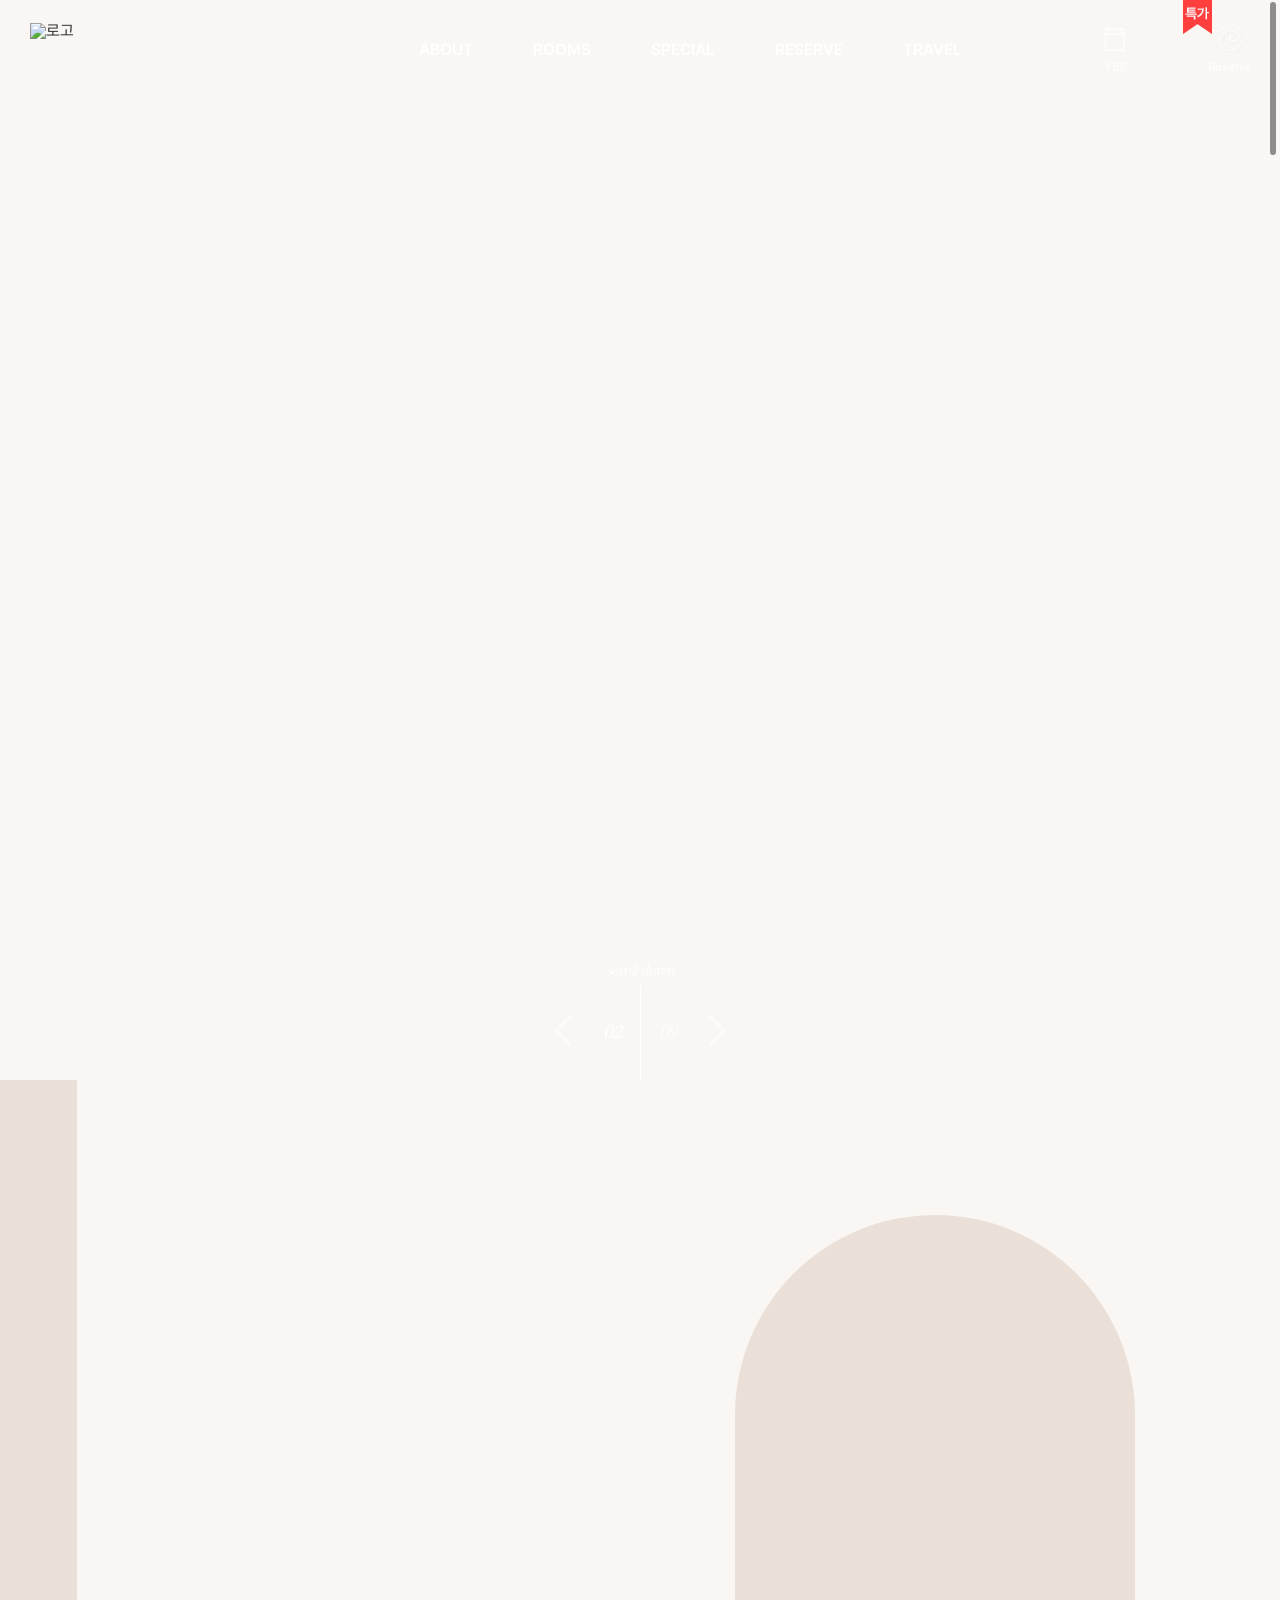
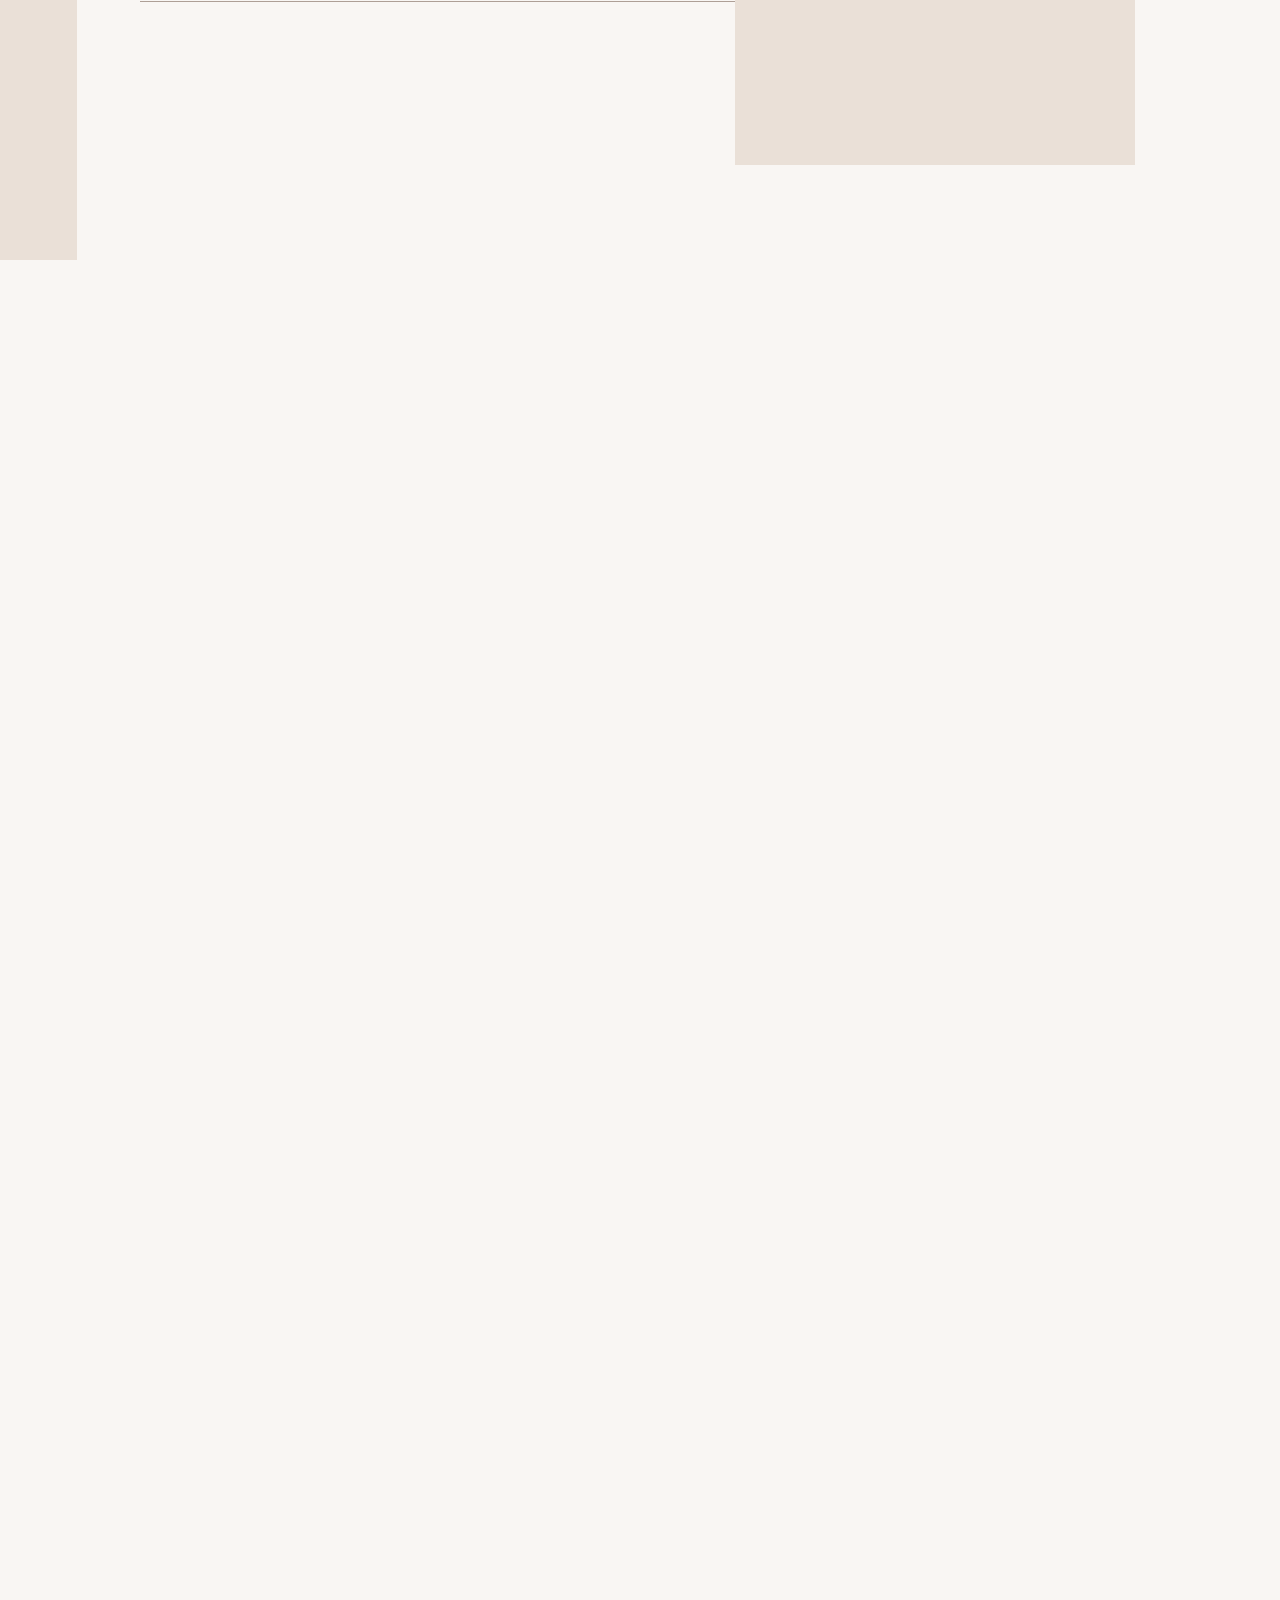
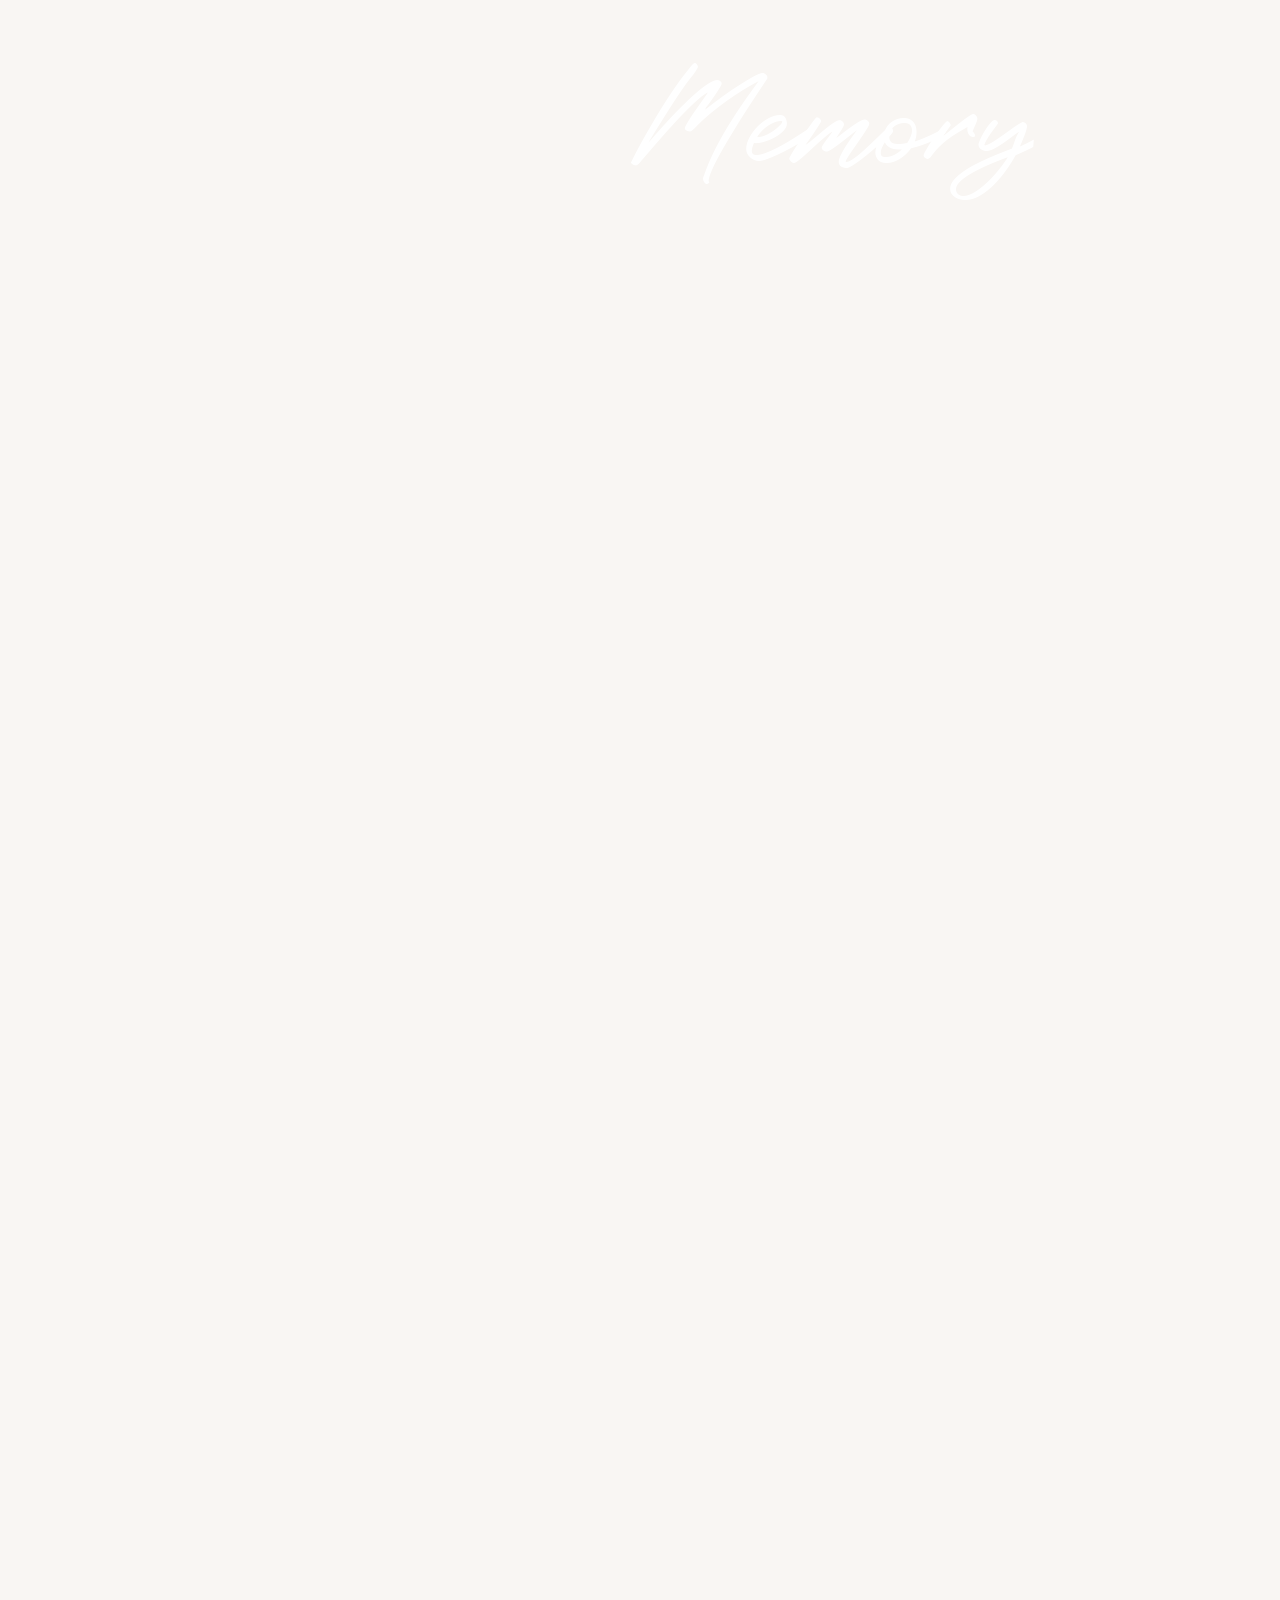
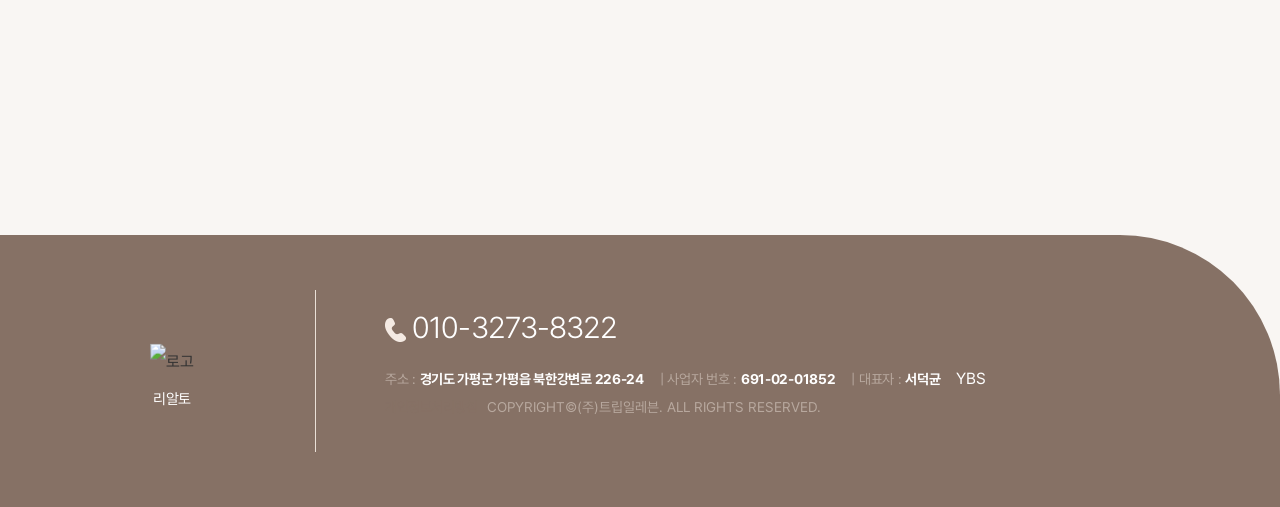
==== index.html @ e29330d3 "Deploy site files" ====
<!DOCTYPE html>
<html xmlns="http://www.w3.org/1999/xhtml" class="is-smooth-scroll-compatible is-loading">
<head>
    <!-- 렌더 게이트: 매핑 전 placeholder/fallback 깜빡임 방지 (매핑 완료 시 페이드인) -->
    <style>html.tpl-loading body{opacity:0}body{opacity:1;transition:opacity .3s ease}</style>
    <script>document.documentElement.classList.add('tpl-loading');window.__tplReveal=function(){document.documentElement.classList.remove('tpl-loading');};setTimeout(function(){window.__tplReveal&&window.__tplReveal();},3000);</script>
    <meta name="viewport" content="width=device-width, initial-scale=1.0">
    <meta http-equiv="Content-Type" content="text/html; charset=utf-8">
    <meta property="og:type" content="website">
    <title data-page-title>가평 남이섬 리알토 스파 펜션 - 홈</title>
    <link rel="icon" href="data:," />
    <link rel="stylesheet" type="text/css" href="styles/theme.css">
    <link rel="stylesheet" type="text/css" href="styles/reset.css">
    <link rel="stylesheet" type="text/css" href="styles/style.css">
    <link rel="stylesheet" type="text/css" href="styles/board_black.css">
    <link rel="stylesheet" type="text/css" href="styles/popup_black.css">
    <link rel="stylesheet" type="text/css" href="styles/swiper-bundle.min.css">
    <link rel="stylesheet" type="text/css" href="styles/popup.css">
    <script src="js/jquery.min.js"></script>
    <script src="js/jquery-ui.min.js"></script>
    <script type="text/javascript" src="js/swiper-bundle.min.js"></script>
    <script type="text/javascript" src="js/jquery.cookie.min.js"></script>
    <script type="text/javascript" src="js/ScrollTrigger.min.js"></script>
    <script type="text/javascript" src="js/gsap.min.js"></script>
    <script type="text/javascript" src="js/polyfill.min.js"></script>
    <script type="text/javascript" src="js/sly.js"></script>
    <script nomodule="" src="//polyfill.io/v3/polyfill.min.js?features=Object.assign%2CElement.prototype.append%2CNodeList.prototype.forEach%2CCustomEvent%2Csmoothscroll" crossorigin="anonymous"></script>
    <script type="text/javascript" src="js/locomotive-scroll.min.js"></script>
  <!-- Open Graph Meta Tags for Social Media -->
  <meta property="og:type" content="website" />
  <meta property="og:title" content="가평 남이섬 리알토 스파 펜션 - 홈" />
  <meta property="og:description" content="남이섬, 쁘띠프랑스 인근에 위치한 가평스파펜션 리알토입니다. 전객실 스파와 탁트인 리버뷰를 즐기며 사랑하는 사람들과 즐거운 추억 만들어가세요~" />
  <meta property="og:image" content="https://bookingplay-media.s3.amazonaws.com/item_images/2026/07/30/Scq1AijzmUpg.jpg" />
  <meta property="og:url" content="https://rialtops.co.kr" />

  <!-- Twitter Card Meta Tags -->
  <meta name="twitter:card" content="summary_large_image" />
  <meta name="twitter:title" content="가평 남이섬 리알토 스파 펜션 - 홈" />
  <meta name="twitter:description" content="남이섬, 쁘띠프랑스 인근에 위치한 가평스파펜션 리알토입니다. 전객실 스파와 탁트인 리버뷰를 즐기며 사랑하는 사람들과 즐거운 추억 만들어가세요~" />
  <meta name="twitter:image" content="https://bookingplay-media.s3.amazonaws.com/item_images/2026/07/30/Scq1AijzmUpg.jpg" />
  <meta name="naver-site-verification" content="72c190e7aea51878da9166373e88e40f009d7d64" />
  <meta name="google-site-verification" content="1sGJj1OYCgtGCyhEiURI9_snPRrZbBWyWyMY38LBjw4" />
</head>
<body>
    <div id="wrap">
        <div id="header-wrap"></div>
        <div class="scroll-wrap" id="doc" data-scroll-container="">
            <!-- s: container -->
            <div id="container">
                <!--// main_visual -->
                <div class="main_visual visual fadeDown" data-scroll="">
                    <div class="visual_box">
                        <div class="visual_control">
                            <div class="swiper-arw swiper-button-prev" style="background:url(images/visual_prev.png) no-repeat left center ;background-size:auto 100%;"></div>
                            <div class="paging swiper-pagination"></div>
                            <div class="swiper-arw swiper-button-next" style="background:url(images/visual_next.png) no-repeat right center ;background-size:auto 100%;"></div>
                        </div>
                        <div class="swiper-container">
                            <!-- data-* : data-index-hero-slides | customFields.pages.index.sections[0].hero.images[isSelected] (배경 슬라이드 동적 생성) -->
                            <div class="swiper-wrapper" data-index-hero-slides></div>
                        </div>
                    </div>
                    <a href="#content" class="scroll_down">scroll down</a>
                </div>
                <!--// main_visual -->
                <!-- s: content -->
                <section id="content" class="main">
                    <!-- s: main_about -->
                    <div class="main_about" data-scroll="">
                        <div class="cont">
                            <div class="fr">
                                <div class="img">
                                    <!-- data-* : data-index-about-image | essence.images[isSelected][0].url (background) -->
                                    <div class="vimg"><p class="about-img01" style="background-repeat:no-repeat;background-position:53% 50%;" data-index-about-image></p></div>
                                    <p class="rtxt fadeUp" data-scroll="">오직당신만을위한</p>
                                    <div class="bg"><p class="about-img02"></p></div>
                                </div>
                            </div>
                            <div class="fl">
                                <div class="vc">
                                    <p class="rtxt" data-scroll=""><span class="fadeUp" data-scroll="">오직당신만을위한</span></p>
                                    <!-- data-* : data-index-about-eyebrow | hero.title / data-index-about-title | essence.title -->
                                    <h3><span class="fadeUp" data-scroll="" data-index-about-eyebrow></span><i class="fadeUp" data-scroll="" data-index-about-title></i></h3>
                                    <div class="stxt" data-scroll="">
                                        <span>Greeting</span>
                                        <!-- data-* : data-index-about-description | essence.description (\n→<br>) -->
                                        <p data-index-about-description></p>
                                    </div>
                                </div>
                            </div>
                        </div>
                    </div>
                    <!-- e: main_about -->
                    <!-- s: main_room -->
                    <div class="main_room">
                        <div class="tits">
                            <h3 class="fadeUp" data-scroll="">Room</h3>
                            <p class="fadeUp" data-scroll="">Preview</p>
                        </div>
                        <div class="cont fadeUp" data-scroll="">
                            <div class="room">
                                <div class="swiper-container room-slide">
                                    <!-- data-* : data-index-room-slides | customFields.roomtypes[] (+ rooms[] id매칭). 동적 생성, 링크 room.html?room_id={id} -->
                                    <div class="swiper-wrapper item" data-index-room-slides></div>
                                </div>
                            </div>
                            <div class="room-ctrl">
                                <a href="#n" class="room-prev" style="background:url(images/room_prev.png) no-repeat left center"><span>이전</span></a>
                                <div class="room-paging"></div>
                                <a href="#n" class="room-next" style="background:url(images/room_next.png) no-repeat right center"><span>다음</span></a>
                            </div>
                        </div>
                    </div>
                    <!-- e: main_room -->
                    <!-- s: main_memory -->
                    <div class="main_memory">
                        <div class="cont">
                            <!-- data-* : data-index-memory-image | closing.images[isSelected][0].url (background) -->
                            <div class="img" data-scroll="" style="background-repeat:no-repeat;background-position:50% 50%;" data-index-memory-image>
                                <p class="memory-txt">Memory</p>
                            </div>
                            <div class="txt fadeUp" data-scroll="">
                                <!-- data-* : data-index-memory-description | closing.description (\n→<br>) -->
                                <p data-index-memory-description></p>
                            </div>
                            <p class="rtxt fadeUp" data-scroll="">소중한추억</p>
                        </div>
                    </div>
                    <!-- e: main_memory -->
                    <!-- s: main_stay -->
                    <div class="main_stay">
                        <div class="tits">
                            <!-- data-* : data-index-stay-name-en | property.nameEn (숙소 영문명) -->
                            <h3 class="fadeUp" data-scroll="" data-index-stay-name-en></h3>
                            <!-- data-* : data-index-stay-tagline | gallery.title -->
                            <p class="fadeUp" data-scroll="" data-index-stay-tagline></p>
                        </div>
                        <div class="cont">
                            <div class="fr">
                                <!-- data-* : data-index-stay-images | gallery.images[isSelected] (li 3칸, p background) -->
                                <ul data-index-stay-images>
                                    <li class="fadeUp" data-scroll="">
                                        <div class="img stay-img01"><p style="background-repeat:no-repeat;background-position:50% 50%;"></p></div>
                                    </li>
                                    <li class="fadeUp" data-scroll="">
                                        <div class="img stay-img02"><p style="background-repeat:no-repeat;background-position:50% 50%;"></p></div>
                                    </li>
                                    <li class="fadeUp" data-scroll="">
                                        <div class="img stay-img03"><p style="background-repeat:no-repeat;background-position:50% 50%;"></p></div>
                                    </li>
                                </ul>
                            </div>
                            <div class="fl">
                                <!-- data-* : data-index-stay-name | property.name -->
                                <h4 class="fadeUp" data-scroll="" data-index-stay-name></h4>
                                <!-- data-* : data-index-stay-description | gallery.description (\n→<br>) -->
                                <p class="fadeUp" data-scroll="" data-index-stay-description></p>
                                <div class="btns fadeUp" data-scroll="">
                                    <!-- data-* : data-booking-link | property.realtimeBookingId -->
                                    <a href="#!" target="_blank" class="btn_reserve" data-booking-link>예약하기</a>
                                </div>
                            </div>
                        </div>
                    </div>
                    <!-- e: main_stay -->
                </section>
                <!-- e: content -->
            </div>
            <!-- e: container -->
            <div id="footer-wrap"></div>
        </div><!-- e: scroll-wrap -->
    </div><!-- e: wrap -->
    <!-- 팝업 (homepage.customFields.popup.popups / enabled·기간 따라 노출, 미리보기 POPUP_UPDATE 연동) -->
    <div id="popup-container"></div>
<!-- infra: SEO/헤더·푸터 동적 + 데이터 매핑 -->
<script src="js/image-helpers.js"></script>
<script src="js/preview-handler.js"></script>
<script src="js/data-mapper/core/base-mapper.js"></script>
<script src="js/data-mapper/pages/header-footer-mapper.js"></script>
<script src="js/data-mapper/pages/index-mapper.js"></script>
<script src="js/header-footer-loader.js"></script>
<script src="js/custom.js"></script>
<!-- 팝업 매니저 -->
<script src="js/popup.js"></script>
</body>
</html>
---- styles/theme.css ----
/* ============================================================
   Theme CSS - 색상 및 폰트 정의 (이 파일만 교체하면 테마 변경)
   - 백오피스 theme(color.primary/secondary, font.koMain/koSub/enMain)와 매핑
   ============================================================ */

/* ===== Fonts ===== */
/* Noto Serif KR(ko-main): 웹폰트 / Pretendard(ko-sub)·Roustel(en-main): reset.css @font-face(로컬) */
@import url('https://fonts.googleapis.com/css2?family=Noto+Serif+KR:wght@200;300;400;500;600;700;900&display=swap');

:root {
  /* ===== Colors (백오피스에서 변경 가능) ===== */
  --color-primary: #eae0d7;    /* 라이트 배경/베이지 톤 */
  --color-secondary: #867165;  /* 메인 브라운(브랜드) */
  /* 투명도 파생은 CSS 상대색으로: rgb(from var(--color-primary) r g b / 0.5) */

  /* ===== Fonts ===== */
  --font-ko-main: 'Noto Serif KR', serif;   /* 한글 메인(명조 제목/본문) */
  --font-ko-sub: 'Pretendard', sans-serif;  /* 한글 서브(본문 기본) */
  --font-en-main: 'Roustel', serif;         /* 영문 메인(장식 스크립트) */
}
---- styles/style.css ----
/*** 공통 ***/
.clear:after {content:'';display:block;clear:both;}
.dn {display:none;}
.for_pc {display:inline-block;}
.for_m {display:none;}
.ff_notokr {font-family:var(--font-ko-sub) !important;}
.mo {display:none;}
@media screen and (max-width:640px){
    .for_pc {display:none;}
    .for_m {display:block;}
}
@media screen and (max-width:480px){
    .mo {display:block;}
}


/*** 레이아웃 ***/
html{overflow:hidden}
#wrap {min-width:360px;margin:0 auto;overflow:hidden;letter-spacing:-.5px;position:relative;background-color:rgb(from var(--color-primary) r g b / 0.3);}
.inner {max-width:1250px;margin:0 auto;box-sizing:border-box;position:relative;z-index:6;font-size:0; padding:0 20px;}
@media only screen and (max-width:1480px) {

}
@media only screen and (max-width:1280px) {

}
@media only screen and (max-width:1100px) {

}
@media only screen and (max-width:999px) {
    html.has-scroll-smooth{backface-visibility: hidden; /* transform: translateZ(0); */}
}
@media only screen and (max-width:680px){
    html.has-scroll-smooth{position: fixed;top: 0;bottom: 0;left: 0;right: 0;}
}
@media only screen and (max-width:480px){

}	

/*ybs*/
.header .btn_ybs {position:absolute;right:5%; top:0; width:100px;height:100px;text-align:center;display:flex;align-items: center; justify-content: center;border-left:1px solid rgba(255,255,255,0.2);font-size:12px;line-height:1;padding:0 0 0 0;color:#fff;letter-spacing:0;z-index:999;}
.header .btn_ybs span{display:block;padding-top:34px;color:#fff; font-size:12px;}
.header .btn_ybs span.over{color:#353535}
.header .btn_ybs .under{display:block;}
.header .btn_ybs .over{display:none;}
.header .btn_reserve .reser_price {position:absolute;left:0;top:0}

@media only screen and (max-width:999px) {  
    .header .btn_ybs{border-left:none; height:34px; display:none; width:34px; right:60px; top:50%;margin-top:-17px;}
    .header .btn_ybs span{width:34px;height:34px; background-size:22px auto !important; padding-top:0 !important; line-height:0;text-indent:-9999em;background-position:center center !important;}
}


/* ======================================================
header
=========================================================*/
.header {position:fixed;left:0;top:0;right:0;z-index:99; min-width:360px;border-bottom:1px solid rgba(255,255,255,0.2); -webkit-transition: all 0.3s ease-in-out;-moz-transition: all 0.3s ease-in-out;-o-transition: all 0.3s ease-in-out;transition: all 0.3s ease-in-out;}
.header.on{border-bottom:1px solid rgba(255,255,255,0.2);background:rgb(from var(--color-secondary) r g b / 0.35);}
.header .hd_inner {padding:0 0;width:calc(100% - 200px);margin:0 auto;box-sizing:border-box; height:100px;}
.header .hd_inner:after {content:'';display:block;clear:both;}
/* 로고 폭: 기본 140px, 모바일(≤680px) 100px — mapLogo가 인라인 width:var(--logo-w)로 참조 */
:root{ --logo-w:140px; }
@media only screen and (max-width:680px){ :root{ --logo-w:100px; } }
.header .logo {color:#fff;text-align:center;z-index:999; position:absolute; left:40px; top:20px;}
.header .logo a{display:block;height:70px;}
.header .logo img {height:60px;}
.header .logo,

.header .hd_lnb ul,
.header .hd_lnb ul .depth1,
.header .btn_menu,
.header .btn_hd_res {display:inline-block;vertical-align:middle;font-size:0;}
.header .hd_lnb {position:relative;z-index:90; text-align:center; font-size:0; display:block;padding-left:100px}
.header .hd_lnb:after {content:'';display:block;clear:both;}
.header .hd_lnb ul{}
.header .hd_lnb ul,
.header .hd_lnb ul .depth1 {display:inline-block;vertical-align:middle;}
.header .hd_lnb ul .depth1 {font-size:18px;position:relative;}
.header .hd_lnb ul .depth1 .depth1_a {line-height:6.25;display:block;padding:0 40px;transition:none;letter-spacing:0; text-transform:uppercase;}
.header .hd_lnb ul .depth1 .depth1_a span{font-weight:600; color:#fff;letter-spacing:0}
.header .hd_lnb ul .depth1 .depth_box {position:absolute;left:50%;top:calc(100% + 30px);width:100%;transform:translateX(-50%);z-index:91;text-align:center;max-height:0;overflow:hidden;opacity:0;transition:all .4s;}
.header .hd_lnb ul .depth1 .depth_box.on {max-height:1000px;opacity:1;}
.header .hd_lnb ul .depth1 .depth_box li {font-size:14px;line-height:1;padding:7px 0;color:#333;}
.header .hd_lnb ul .depth1 .depth_box li + li {margin-top:5px;}
.header .hd_lnb ul .depth1 .depth_box li a {display:inline-block;font-size:inherit;color:inherit; line-height:1.5em; position:relative;font-size:16px;font-weight:300; color:#fff;letter-spacing:0}

.header .hd_lnb ul .depth1 .depth_box li a:after{width:0;left:50%; bottom:-1px; border-bottom:1px solid #fff; display:block; content:""; position:absolute;-webkit-transition:  width 0.4s ease-in-out;-moz-transition:  width 0.4s ease-in-out;-o-transition:  width 0.4s ease-in-out;transition: width 0.4s ease-in-out;-webkit-transform: translateX(-50%); -moz-transform: translateX(-50%);-ms-transform: translateX(-50%); -o-transform:  translateX(-50%);transform: translateX(-50%);}
.header .hd_lnb ul .depth1 .depth_box li a:hover:after, .header .hd_lnb ul .depth1 .depth_box li.active a:after{width:100%;}


.header .hd_lnb .hd_lnb01 {float:left;}
.header .hd_lnb .hd_lnb02 {float:right;}
.header .hd_lnb_bg{position:absolute;left:0;top:100%;right:0;background:rgb(from var(--color-secondary) r g b / 0.35);z-index:50;overflow:hidden;height: 0;box-sizing: border-box;height:0;transition:all .5s;}
.header .hd_lnb_bg.on {height:500px;}


/* .header.on{background:#fff;border-bottom-color:#efefef;}
.header.on .logo a{background:url(../common/images/logo_over.png) no-repeat ;background-size:auto 100% }
.header.on .logo img{visibility:hidden;}
.header.on .hd_lnb ul .depth1 .depth1_a span{color:#353535}
.header.on .hd_lnb ul .depth1 .depth1_a:hover {text-decoration:underline;} */


.header .btn_menu {display:none;width:36px;height:36px;position:absolute;right:20px;top:50%;transform:translateY(-50%);cursor:pointer;}
/*reserve*/
.header .btn_reserve {position:absolute;right:0%; top:0; width:100px;height:100px;text-align:center;display:flex;align-items: center; justify-content: center;border-left:1px solid rgba(255,255,255,0.2);font-size:12px;line-height:1;padding:0 0 0 0;color:#fff;letter-spacing:0;}
.header .btn_reserve span{display:block;padding-top:34px;color:#fff; font-size:12px;}
.header .btn_reserve span.over{color:#353535}

.header .btn_menu .under{display:block; height:36px}
.header .btn_menu .over{display:none;}
/* .header.on .btn_menu .under{display:none}
.header.on .btn_menu .over{display:block; height:36px;} */

/*reserve*/
.header .btn_reserve .under{display:block;}
.header .btn_reserve .over{display:none;}

/* .header.on .btn_reserve{border-left-color:#ededed;}
.header.on .btn_reserve .under{display:none}
.header.on .btn_reserve .over{display:block;} */
@media only screen and (max-width:1480px) {
    .header .btn_ybs {right:6%;}

}
@media only screen and (max-width:1280px) {
    .header .btn_reserve {right:0%;}
    .header .btn_ybs {right: 9%;}
    .header .logo{top:22px; left:30px}
    .header .logo a{display:block;height:50px;}
    .header .logo img {height:50px;}
    .header .hd_lnb ul .depth1 .depth1_a{padding:0 30px;}
}
@media only screen and (max-width:1100px) {
    .header .btn_ybs {right:9%;}

}
@media only screen and (min-width:999px) {

    .header .btn_menu, .aside, .aside_bg{display:none !important;}
}
@media only screen and (max-width:999px) {
    .header{border-bottom:1px solid rgba(255,255,255,0.2);}
    .header.on{background:rgb(from var(--color-secondary) r g b / 0.65) !important ;border-bottom:1px solid rgba(255,255,255,0.2);}
    .header .hd_inner, .header.on .hd_inner {width:auto; height:70px; padding-right:0;}
    .hd_lnb{display:none !important;}
    .header .btn_menu{display:block;}
    .header .btn_reserve{display:none !important}

    .header .logo {position:Absolute; left:20px; top:14px; display:block;}
    .header .logo a{display:block;height:45px;}
    .header .logo img {height:45px;}

    .header .btn_reserve{border-left:none; height:34px; display:block; width:34px; right:60px; top:50%;margin-top:-17px;}
    .header .btn_reserve span{width:34px;height:34px; background-size:22px auto !important; padding-top:0 !important; line-height:0;text-indent:-9999em;background-position:center center !important;}
}
@media only screen and (max-width:680px) {
    .header .logo{top:15px;}
    .header .logo a{height:36px;}
    .header .logo img {height:45px;}
}
@media only screen and (max-width:480px) {

}



.aside {position:relative; z-index:1112;position:fixed;right:-480px;top:0;height:100%; max-height:100%; min-width:320px;width:86%; max-width:480px;overflow-y:auto;background:var(--color-primary);transition-timing-function:ease-in-out;display:flex;align-items: center; justify-content: center;-webkit-transition:right .6s cubic-bezier(.77,0,.175,1);-moz-transition:right .6s cubic-bezier(.77,0,.175,1);transition:right .6s cubic-bezier(.77,0,.175,1)}
.aside .aisde_inner {width:100% ;text-align:center;}
.aside.on{right:0;}
.aside .aside_box { }
.aside .btn_close {position:absolute;right:30px;top:30px;width:30px;height:30px;background-size:25px !important;z-index:9910;}
.aside.on .btn_close {display:block;}
.aside .depth1 {font-family: 'Montserrat'; font-size:32px;letter-spacing:0;line-height:1.4em;color:var(--color-secondary);display:block; font-weight:600;}
.aside .depth1:nth-child(n+2){margin-top:30px;}
.aside .depth_list {display:none;transition:none;padding:15px 0}
.aside .depth_list li {}
.aside .depth_list li:nth-child(n+2){margin-top:15px}
.aside .depth_list li a {font-family: var(--font-ko-main);font-size:20px;line-height:1.4em;display:block;color:#797979; font-weight:300;}
.aside .depth_list li a:hover{color:#353535}

.aside_bg {position:fixed;left:0;top:0;bottom:0;right:0;z-index:900;background:rgba(0,0,0,0.7);display:none;cursor:pointer;}

@media only screen and (max-width:1480px) {

}
@media only screen and (max-width:1280px) {

}
@media only screen and (max-width:1100px) {

}
@media only screen and (max-width:999px) {

}
@media only screen and (max-width:680px) {	
    .aside .depth1:nth-child(n+2){margin-top:25px;}
    .aside .btn_close {background-size:22px auto !important; right:25px; top:25px;}
    .aside .depth1 {font-size:28px;}
    .aside .depth_list li:nth-child(n+2){margin-top:12px}
    .aside .depth_list li a {font-size:18px;}
}
@media only screen and (max-width:480px) {
    .aside .depth1:nth-child(n+2){margin-top:20px;}
    .aside .btn_close {background-size:19px auto !important;right:20px; top:20px;}
    .aside .depth1 {font-size:24px;}
    .aside .depth_list li:nth-child(n+2){margin-top:10px}
    .aside .depth_list li a {font-size:16px;}
}
@media only screen and (max-width:400px) {
    .aside .depth1 {font-size:21px;}
    .aside .depth_list li a {font-size:15px; font-weight:500;}
}

/*** 공통 ***/
.swiper-container {overflow:hidden;}
.swiper-pagination.paging {position:static;transform:none;width:auto;}
.swiper-arw.swiper-button-next,
.swiper-arw.swiper-button-prev {cursor:pointer;width:auto;height:auto;margin:0;display:inline-block;position:static;font-size:0;}
.swiper-arw.swiper-button-next:after,
.swiper-arw.swiper-button-prev:after {display:none;}
.swiper-horizontal .swiper-pagination.swiper-paging {bottom:104px;text-align:center;z-index:5;}
.swiper-horizontal .swiper-pagination.swiper-paging .swiper-pagination-bullet {width:10px;height:10px;border-radius:10px;opacity:1;background:#fff;transition:all .4s;}
.swiper-horizontal .swiper-pagination.swiper-paging .swiper-pagination-bullet-active {width:50px;background:var(--color-secondary);}

.link {position:absolute;left:0;top:0;width:100%;height:100%;z-index:1;}





/* ======================================================
visual
=========================================================*/
.visual {height:100vh;z-index:0;position:relative;}
.visual .ico {position:absolute;left:35px;bottom:-135px;width:362px;height:269px;z-index:2;animation:move1 2.5s ease-in-out infinite;-webkit-animation:move1 2.5s ease-in-out infinite;}
.visual .visual_box {overflow:hidden;}
.visual .visual_box,
.visual .visual_box .swiper-container,
.visual .visual_box .swiper-slide {height:100%;}
.visual .visual_txt {position:absolute;left:50%;top:50%;z-index:2;transform:translate(-50%,-50%);text-align:center;width:100%;padding: 0 40px;box-sizing:border-box;word-break:keep-all;}
.visual .visual_txt strong,
.visual .visual_txt p {color:#fff;}
.visual .visual_txt strong {font-size:50px;line-height:.8;font-weight:600;font-family:var(--font-ko-sub);}
.visual .visual_txt p {font-size:20px;line-height:1;margin-top:1.5em;}
.visual .arw {position:absolute;top:50%;left:50%;transform:translate(-50%, -50%);width:calc(100% - 200px);height:1px;z-index:2;}
.visual .arw:after {content:"";display:block;clear:both;}
.visual .arw .swiper-arw {width:80px;height:80px;}
.visual .arw .swiper-button-prev {float:left; margin-right:16px}
.visual .arw .swiper-button-next {float:right; margin-left:16px}
.visual .visual_control {width:190px;font-size:0;text-align:center;position:absolute;bottom:45px;left:50%;z-index:2;transform:translate(-50%,0);}
.visual .visual_control > * {display:inline-block;vertical-align:middle;}
.visual .visual_control .swiper-arw {width:18px;height:30px;}

.visual .visual_control .swiper-pause {width:10px;height:10px;margin-left:22px;cursor:pointer;border: 3px solid #fff;border-width: 0 3px 0 3px;box-sizing: border-box;}
.visual .visual_control .swiper-start {display:none;margin-left: 21px;cursor:pointer;border-left: 5px solid transparent;border-right: 6px solid transparent;border-bottom: 9.45px solid #fff;transform: rotate(92deg);}

.visual .paging,
.visual .paging span {font-size:0;}
.visual .paging {margin:0px 24px;}
.visual .paging span {font-size:20px;color:#fff;position:relative;font-family: var(--font-ko-main);font-style:italic; line-height:30px;display:inline-block;vertical-align:top; width:26px;}
.visual .paging span + span {padding-left:30px;font-weight:100;}
.visual .paging .swiper-pagination-current {font-weight:600;}

.visual .scroll_down{position:absolute; left:50%; width:160px; margin-left:-80px;line-height:30px; bottom:95px;font-style:italic;  text-align:Center;font-family: var(--font-ko-main); font-size:13px; color:#fff; font-weight:500; z-index:912;}
.visual .scroll_down:after{border-left:1px solid #fff; height:95px; position:Absolute; left:50%; bottom:-95px; display:block; content:""}

.visual.travel{height:500px;}
@media only screen and (max-width:1480px) {
    .visual {height:1080px;}
    .visual .visual_box .swiper-slide .img{height:1080px;}

    .visual.travel{height:450px;}
    .visual.travel .visual_box .swiper-slide .img{height:900px;}

    .visual .visual_control { bottom:35px}
    .visual .visual_control .swiper-arw {width:22px;background-size:20px auto !Important;}

    .visual .paging {margin:0px 24px;}
    .visual .paging span{font-size:18px;}
}
@media only screen and (max-width:1250px) {
    .visual {height:900px;}
    .visual .visual_box .swiper-slide .img{height:900px;}

    .visual.travel{height:400px;}
    .visual.travel .visual_box .swiper-slide .img{height:800px;}

    .visual .scroll_down{font-size:12px; bottom:70px; }
    .visual .scroll_down:after{height:70px;bottom:-70px; }
}
@media only screen and (max-width:1100px) {
    .visual {height:800px;}
    .visual .visual_box .swiper-slide .img{height:800px;}

    .visual.travel{height:400px;}
    .visual.travel .visual_box .swiper-slide .img{height:600px;}
}
@media only screen and (max-width:999px) {
    .visual {height:700px;}
    .visual .visual_box .swiper-slide .img{height:700px;}

    .visual.travel{height:350px;}
    .visual.travel .visual_box .swiper-slide .img{height:500px;}

    .visual .visual_control { bottom:25px}
    .visual .visual_control .swiper-arw {width:20px;background-size:18px auto !Important; height:20px;}

    .visual .paging {margin:0px 16px;}
    .visual .paging span{font-size:16px; line-height:20px;}

    .visual .scroll_down{font-size:11px; bottom:50px; }
    .visual .scroll_down:after{height:50px;bottom:-50px; }
}
@media only screen and (max-width:680px) {
    .visual {height:600px;}
    .visual .visual_box .swiper-slide .img{height:600px;}

    .visual.travel{height:230px;}
    .visual.travel .visual_box .swiper-slide .img{height:300px;}

    .visual .visual_control .swiper-arw {width:18px;background-size:14px auto !Important;}
    .visual .paging span{font-size:14px;}

    .visual .scroll_down{font-size:10px; bottom:40px; }
    .visual .scroll_down:after{height:40px;bottom:-40px; }
}
@media only screen and (max-width:480px) {
    .visual {height:500px;}
    .visual .visual_box .swiper-slide .img{height:500px;}


    .visual .visual_control { bottom:15px}
    .visual .visual_control .swiper-arw{width:16px;background-size:10px auto !Important;}

    .visual .paging {margin:0px 12px;}
    .visual .paging span{font-size:12px;}
}
@media only screen and (max-width:400px) {
    .visual {height:400px;}
    .visual .visual_box .swiper-slide .img{height:400px;}

    .visual .visual_control .swiper-arw{background-size:8px auto !Important;}
}


/* ======================================================
.main_about
=========================================================*/
.main_about{padding:110px 0 120px 0;position:relative;}
.main_about:before{width:15%; max-width:335px;height:100%; position:Absolute; left:-9%; top:0; background:var(--color-primary); display:block ;content:"";-webkit-transition: all 1.5s ease-in-out;-moz-transition: all 1.5s ease-in-out;-o-transition: all 1.5s ease-in-out;transition: all 1.5s ease-in-out;}
.main_about.is-inview:before{left:0;}
.main_about .cont{ position:relative ;z-index:23;}
.main_about .cont:after{display:block; content:"";clear:both}
.main_about .cont .fl{float:left; width:50%; box-sizing:border-box; position:relative ;z-index:2; display:flex;align-items: center; justify-content: right; }
.main_about .cont .fr{float:right;width:50%; box-sizing:border-box; position:relative ;z-index:232; padding-left:70px;}

.main_about .cont .fl .vc{display:inline-block;vertical-align:top; position:relative;width:625px; text-align:center; padding-top:300px; box-sizing:border-box;min-height:550px;}
.main_about .cont .fl .rtxt{position:absolute;left:50%; top:0; color:rgb(from var(--color-secondary) r g b / 0.65); font-size:15px; line-height:1.5em; width:16px; padding-top:90px; margin-left:-8px;}
.main_about .cont .fl .rtxt span{ animation-delay:0.2s; display:block;color:rgb(from var(--color-secondary) r g b / 0.65); font-size:15px; }
.main_about .cont .fl .rtxt:after{border-left:1px solid rgb(from var(--color-secondary) r g b / 0.65); height:0; position:Absolute; left:50%; margin-left:-1px; top:22px; display:block; content:"";-webkit-transition: height 1s ease-in-out;-moz-transition: height 1s ease-in-out;-o-transition: height 1ss ease-in-out;transition: height 1s ease-in-out;}
.main_about .cont .fl .rtxt.is-inview:after{opacity:1;height:45px; transition-delay: 0.1s;}

.main_about .cont .fl h3{text-align:center;}
.main_about .cont .fl h3 span{animation-delay:0.3s;display:block;font-family: var(--font-en-main); line-height:1em; font-size:120px; color:var(--color-secondary); margin-bottom:15px;}
.main_about .cont .fl h3 i{animation-delay:0.4s;font-family: var(--font-ko-main); font-size:22px; color:var(--color-secondary);  display:block}
.main_about .cont .fl .stxt{margin-top:40px; position:relative;line-height:1.2em;  padding-left:80px;padding-bottom:10px; margin-left:125px;text-align:left;}
.main_about .cont .fl .stxt:before{border-right:1px solid var(--color-secondary); position:absolute ;left:67px; top:10px; height:0;display:block; content:"";-webkit-transition: height 0.5s ease-in-out, top 0.5s ease-in-out;-moz-transition: height 0.5s ease-in-out, top 0.5s ease-in-out;-o-transition: height 0.5s ease-in-out, top 0.5s ease-in-out;transition: height 0.5s ease-in-out, top 0.5s ease-in-out}
.main_about .cont .fl .stxt.is-inview:before{height:14px;transition-delay: 0.6s;top:4px;}
.main_about .cont .fl .stxt span{font-size:14px; color:rgb(from var(--color-secondary) r g b / 0.65); position:absolute ;left:0; top:0; letter-spacing:0;opacity:0;-webkit-transition: opacity 0.5s ease-in-out, transform 0.65s ease-in-out;-moz-transition: opacity 0.5s ease-in-out, transform 0.65s ease-in-out;-o-transition: opacity 0.5s ease-in-out, transform 0.65s ease-in-out;transition: opacity 0.5s ease-in-out, transform 0.65s ease-in-out;  -webkit-transform: translateX(30px); -moz-transform: translateX(30px);-ms-transform: translateX(30px); -o-transform:  translateX(30px);transform: translateX(30px);}
.main_about .cont .fl .stxt:after{position:absolute ;left:0; bottom:-1px; border-bottom:1px solid rgb(from var(--color-secondary) r g b / 0.65); display:block; content:""; width:700px;}
.main_about .cont .fl .stxt br{display:none}
.main_about .cont .fl .stxt p{line-height:1.7em; color:var(--color-secondary); font-size:14px; opacity:0;-webkit-transition: opacity 0.5s ease-in-out, transform 0.65s ease-in-out;-moz-transition: opacity 0.5s ease-in-out, transform 0.65s ease-in-out;-o-transition: opacity 0.5s ease-in-out, transform 0.65s ease-in-out;transition: opacity 0.5s ease-in-out, transform 0.65s ease-in-out;  -webkit-transform: translateX(30px); -moz-transform: translateX(30px);-ms-transform: translateX(30px); -o-transform:  translateX(30px);transform: translateX(30px);}

.main_about .cont .fl .stxt.is-inview span{transition-delay: 0.4s; opacity:1;-webkit-transform: translateX(0); -moz-transform: translateX(0);-ms-transform: translateX(0); -o-transform:  translateX(0);transform: translateX(0);}
.main_about .cont .fl .stxt.is-inview p{transition-delay: 0.65s;opacity:1;-webkit-transform: translateX(0); -moz-transform: translateX(0);-ms-transform: translateX(0); -o-transform:  translateX(0);transform: translateX(0);}

.main_about .cont .fr .rtxt{animation-delay:0.5s;position:absolute;left:-34px; top:0; color:rgb(from var(--color-secondary) r g b / 0.65); font-size:13px; line-height:1.75em; width:14px; padding-top:60px; margin-left:-8px; display:none;}
.main_about .cont .fr .rtxt:after{border-left:1px solid rgb(from var(--color-secondary) r g b / 0.65); height:35px; position:absolute; left:50%; margin-left:-1px; top:22px; display:block; content:"";}

.main_about .cont .fr .img{width:400px;height:550px; position:relative; z-index:23;}
.main_about .cont .fr .img .vimg p{height:550px; background-size:cover !Important;border-radius:200px 200px 0 0; overflow:hidden;}
.main_about .cont .fr .img .vimg{animation-delay:0.6s;width:400px;height:550px;position:relative;z-index:23;}
.main_about .cont .fr .img .bg{animation-delay:0.9s; width:100%;height:100%;position:absolute;right:-25px; bottom:-25px; z-index:-1; display:block ;content:""}
.main_about .cont .fr .img .bg p{width:400px;height:550px; border-radius:200px 200px 0 0;background:var(--color-primary);  }

@media only screen and (max-width:1480px) {

}
@media only screen and (max-width:1250px) {
    .main_about:before{width:8%;}

    .main_about .cont .fl .vc{width:550px; padding-top:280px;}
    .main_about .cont .fl .rtxt span{font-size:14px;}
    .main_about .cont .fl h3{}
    .main_about .cont .fl h3 span{font-size:100px}
    .main_about .cont .fl h3 i{font-size:20px;}
    .main_about .cont .fl .stxt{margin-top:30px;} 

    .main_about .cont .fr .img{width:360px; height:520px;}
    .main_about .cont .fr .img .vimg{width:360px; height:520px;}
    .main_about .cont .fr .img .vimg p{height:520px;}
    .main_about .cont .fr .img .bg p{width:360px;height:520px;}
}
@media only screen and (max-width:1100px) {
    .main_about:before{width:7%;}

    .main_about .cont .fl .vc{width:500px; padding-top:250px; min-height:500;}
    .main_about .cont .fl .rtxt span{font-size:13px;}
    .main_about .cont .fl h3{font-size:18px;}
    .main_about .cont .fl h3 span{font-size:80px}
    /* .main_about .cont .fl h3 i{font-size:18px;} */
    .main_about .cont .fl .stxt{margin-top:30px; margin-left:110px} 

    .main_about .cont .fr .img{width:330px; height:480px;}
    .main_about .cont .fr .img .vimg{width:330px; height:480px;}
    .main_about .cont .fr .img .vimg p{height:480px;}
    .main_about .cont .fr .img .bg p{width:330px;height:480px;}
}
@media only screen and (max-width:999px) {
    .main_about{padding:70px 0}
    .main_about:before{display:none;}
    .main_about .cont .fl{float:none;width:auto; display:block; margin-top:70px; text-align:center;}
    .main_about .cont .fr{float:none;width:auto;  display:block; padding:0}
    .main_about .cont .fl .rtxt{display:none;}

    .main_about .cont .fl h3{}
    .main_about .cont .fl h3 span{font-size:70px}
    /* .main_about .cont .fl h3 i{font-size:16px;} */
    .main_about .cont .fl .stxt{margin-top:30px; margin-left:0;text-align:Center; padding:0; line-height:1.7em; }
    .main_about .cont .fl .stxt br{display:Block;}
    .main_about .cont .fl .stxt span{display:none;}
    .main_about .cont .fl .stxt:before{display:none;}
    .main_about .cont .fl .stxt:after{display:none;}	
    .main_about .cont .fl .stxt p{ font-size:15px; font-weight:300;}


    .main_about .cont .fl .vc{width:auto; padding-top:0;display:block; text-align:center; min-height:auto;}

    .main_about .cont .fr .rtxt{display:block;}
    .main_about .cont .fr .img{margin:0 auto;width:330px; height:480px;}
    .main_about .cont .fr .img .vimg{width:330px; height:480px;}
    .main_about .cont .fr .img .vimg p{height:480px;}
    .main_about .cont .fr .img .bg{ right:-20px ;bottom:-20px;}
    .main_about .cont .fr .img .bg p{width:330px;height:480px;}
}
@media only screen and (max-width:680px) {
    .main_about{padding:50px 0; padding-top:70px}
    .main_about .cont .fl h3{}
    /* .main_about .cont .fl h3 span{font-size:50px}
    .main_about .cont .fl h3 i{font-size:15px;} */
    .main_about .cont .fl .stxt{margin-top:20px;}

    .main_about .cont .fr .rtxt{left:-24px; font-size:12px;}
    .main_about .cont .fr .img{width:290px; height:430px;}
    .main_about .cont .fr .img .vimg{width:290px; height:430px;}
    .main_about .cont .fr .img .vimg p{height:430px;}
    .main_about .cont .fr .img .bg{right:-15px ;bottom:-15px;}
    .main_about .cont .fr .img .bg p{width:290px;height:430px; }
}
@media only screen and (max-width:480px) {
    .main_about .cont .fl{margin-top:50px;}
    .main_about .cont .fl h3{}
    /* .main_about .cont .fl h3 span{font-size:45px}
    .main_about .cont .fl h3 i{font-size:14px;} */

    .main_about .cont .fr .img{width:250px; height:360px;}
    .main_about .cont .fr .img .vimg{width:250px; height:360px;}
    .main_about .cont .fr .img .vimg p{height:360px;}
    .main_about .cont .fr .img .bg{}
    .main_about .cont .fr .img .bg p{width:250px;height:360px;}
}
@media only screen and (max-width:400px) {
    .main_about .cont .fr .img{width:220px; height:310px;}
    .main_about .cont .fr .img .vimg{width:220px; height:310px;}
    .main_about .cont .fr .img .vimg p{height:310px;}
    .main_about .cont .fr .img .bg{right:-10px ;bottom:-10px;}
    .main_about .cont .fr .img .bg p{width:220px;height:310px; }
}







/* ======================================================
.main_room
=========================================================*/
.main_room{padding:150px 0 150px 0;}
.main_room .tits{text-align:center;}
.main_room .tits h3{font-family:'Montserrat'; color:var(--color-secondary); font-weight:500; line-height:1.1em; font-size:45px;animation-delay:0.2s;}
.main_room .tits p{font-size:35px; font-weight:400 ;color:var(--color-primary);font-family: var(--font-en-main); line-height:1.1em; text-indent:15px; margin-top:-19px;animation-delay:0.3s;}

.main_room .cont{max-width:1056px; margin:0 auto; margin-top:40px;padding:0 80px; position:Relative;animation-delay:0.4s;}
.main_room .cont .room{width:calc(100% + 34px); margin-left:-17px; overflow:hidden; box-sizing:border-box ; padding:0 17px;}
.main_room .cont .room .swiper-container{overflow:visible}
.main_room .cont .item a{display:block; position:relative}

.main_room .cont .img{ position:relative; background-size:cover !important;box-shadow: 0 0 8px rgba(0, 0, 0, 0.25)  ; -webkit-box-shadow: 0 0 8px rgba(0, 0, 0, 0.25)  ; -moz-box-shadow: 0 0 8px rgba(0, 0, 0, 0.25)  ; }
.main_room .cont .img:after{position:absolute;font-size: 13px; color:var(--color-secondary); background:#fff; width:64px;height:64px; border-radius:64px; line-height:64px; text-align:center;right:20px; bottom:20px; opacity:0;transition: opacity 0.7s; background:rgba(255,255,255,1);box-shadow: 3px 3px 8px rgba(0, 0, 0, 0.2)  ; -webkit-box-shadow: 3px 3px 8px rgba(0, 0, 0, 0.2)  ; -moz-box-shadow: 3px 3px 8px rgba(0, 0, 0, 0.2)  ; text-align: center;font-family: 'Montserrat';font-weight: 500; letter-spacing:-0.01em;display: flex;flex-wrap: wrap;align-items: center;justify-content: center;white-space: nowrap; display:block; content:"View"; font-weight: 600;}

.main_room .cont a:hover .img:after{opacity:1}

.main_room .cont .c01 .img{height:500px;}
/*.main_room .cont .c02 .img{height:250px;}*/
.main_room .cont .c01:nth-child(even) .img{height:250px}

.main_room .cont .txt{text-align:Center; min-height:65px; padding-top:22px; box-sizing:Border-box;}
.main_room .cont .txt .btxt{font-size:18px; font-weight:500; color:var(--color-secondary); letter-spacing:-0.03em; line-height:1.2em;}
.main_room .cont .txt .stxt{margin-top:5px;font-size:14px; font-weight:400; color:#999; letter-spacing:-0.03em; line-height:1.7em;}

.main_room .cont .room-prev{width:56px;height:20px; position:absolute; left:10px; top:50%;margin-top:-10px; }
.main_room .cont .room-next{width:56px;height:20px; position:absolute; right:10px; top:50%;margin-top:-10px; }

.main_room .cont .room-prev span,.main_room .cont .room-next span{text-indent:-9999em;display:block; position:Relative;}

.main_room .room-paging{display:none;text-align:center; color:#888; line-height:30px;vertical-align:top; margin:0 30px;}
.main_room .room-paging span{font-size:13px;color:#888; line-height:30px;}

/* 객실 2개 이하: 슬라이드 OFF → 정적 정사각형 배치(참고: oreuda.co.kr) */
.main_room .cont.room-static .room-ctrl{display:none;}
.main_room .cont.room-static .room{width:100%; margin-left:0; padding:0;}
.main_room .cont.room-static .room .swiper-container{overflow:hidden;}
.main_room .cont .room.is-static .swiper-wrapper{display:flex; flex-wrap:wrap; justify-content:center; gap:34px; transform:none !important;}
.main_room .cont .room.is-static .swiper-slide{width:calc(50% - 17px); max-width:511px; flex:0 0 auto; height:auto;}
.main_room .cont .room.is-static .c01 .img,
.main_room .cont .room.is-static .c01:nth-child(even) .img{height:auto; aspect-ratio:1 / 1;}

@media only screen and (max-width:1480px) {

}
@media only screen and (max-width:1250px) {
    .main_room{padding:130px 0;}
    .main_room .tits h3{font-size:40px;}
    .main_room .tits p{font-size:30px; margin-top:-17px} 
    .main_room .cont{margin-top:30px; padding:0 80px}
    .main_room .cont .c01 .img{height:460px;}
    /*.main_room .cont .c02 .img{height:250px;}*/
    .main_room .cont .c01:nth-child(even) .img{height:250px;}

    .main_room .cont .txt{padding-top:17px;}
    .main_room .cont .txt .btxt{font-size:16px;}
    .main_room .cont .txt .stxt{font-size:13px;margin-top:3px;}

    .main_room .cont .room-prev{background-size:46px auto !important; }
    .main_room .cont .room-next{background-size:46px auto !important; }
}
@media only screen and (max-width:1100px) {

}
@media only screen and (max-width:999px) {
    .main_room{padding:100px 0;}
    .main_room .tits h3{font-size:35px;}
    .main_room .tits p{font-size:25px; margin-top:-17px} 

    .main_room .cont{padding:0 60px}
    .main_room .cont .img:after{width:48px;height:48px; right:15px; bottom:15px; font-size:11px; line-height:48px;}
    .main_room .cont .c01 .img{height:420px;}

    .main_room .cont .txt{padding-top:17px;}
    .main_room .cont .txt .btxt{font-size:15px;}
    .main_room .cont .txt .stxt{font-size:12px;margin-top:3px;}

    .main_room .cont .room-prev{background-size:36px auto !important; }
    .main_room .cont .room-next{background-size:36px auto !important; }
}
@media only screen and (max-width:680px) {
    .main_room{padding:70px 0;}
    .main_room .cont{margin-top:20px;padding:0 20px}
    .main_room .cont .c01 .img{height:380px;}
    .main_room .cont .c01:nth-child(even) .img{height:380px}
    /*.main_room .cont .c02 .img{height:380px;}*/
    .main_room .cont .room.is-static .swiper-slide{width:100%; max-width:none;}

    .main_room .room-ctrl{margin-top:20px;text-align:center; font-size:0; display:block;}
    .main_room .room-paging{ display:inline-block; width:auto;}
    .main_room .cont .room-prev{position:relative;width:40px;height:30px;left:auto; bottom:auto; top:auto; margin-top:0; display:inline-block;vertical-align:top;}
    .main_room .cont .room-next{position:relative;width:40px;height:30px;right:auto; bottom:auto;  top:auto; margin-top:0;display:inline-block;vertical-align:top;}
}
@media only screen and (max-width:480px) {
    .main_room{padding:40px 0;}
    .main_room .cont .c01 .img{height:320px;}
    .main_room .cont .c01:nth-child(even) .img{height:320px}
    /* .main_room .cont .c02 .img{height:320px;}*/


}




/* ======================================================
.main_memory
=========================================================*/
.main_memory{padding:128px 0 200px 0;}
.main_memory .cont{max-width:1250px; margin:0 auto;padding:0 20px; box-sizing:border-box; padding-right:230px; min-height:700px; position:relative;}
.main_memory .cont .img{animation-delay:0.2s;background-size:auto 100%; position:absolute; right:230px; top:0; height:700px; width:1800px;overflow:hidden; border-radius:0 400px 400px 0 ;background-size:cover !important;}
.main_memory .cont .img p{position:absolute;right:0; top:0; width:100%;height:100%;  display:block;font-family: var(--font-en-main); text-align:right; font-size:130px; color:#fff; display:flex;align-items: center; justify-content: right;}
.main_memory .cont .txt{position:absolute;animation-delay:0.4s; left:20px; bottom:20px; z-index:12; padding:3px;padding-left:20px; width:100%; border-left:2px solid #fff;}
.main_memory .cont .txt p{font-size:14px; font-weight:600; color:#fff; line-height:1.4em;}
.main_memory .cont .rtxt{animation-delay:0.6s;position:absolute;right:85px; bottom:0; color:rgb(from var(--color-secondary) r g b / 0.65); font-size:15px; line-height:1.5em; width:15px; padding-bottom:115px;}
.main_memory .cont .rtxt:after{border-left:1px solid rgb(from var(--color-secondary) r g b / 0.65); height:68px; position:Absolute; left:50%; margin-left:-1px; bottom:24px; display:block; content:""}
@media only screen and (max-width:1480px) {

}
@media only screen and (max-width:1250px) {
    .main_memory{padding:100px 0 160px 0;}
    .main_memory .cont{min-height:600px; padding-right:190px;}
    .main_memory .cont .img{ height:600px; right:190px; border-radius:0 300px 300px 0 ;}
    .main_memory .cont .img p{font-size:110px;}

    .main_memory .cont .rtxt{font-size:14px; right:60px}
}
@media only screen and (max-width:1100px) {
    .main_memory{padding:100px 0 160px 0;}
    .main_memory .cont{min-height:550px; padding-right:150px;}
    .main_memory .cont .img{ height:550px;right:150px; border-radius:0 250px 250px 0 ;}
    .main_memory .cont .img p{font-size:90px;}
    .main_memory .cont .txt p{font-size:13px;}
}
@media only screen and (max-width:999px) {
    .main_memory{padding:80px 0 120px 0;}
    .main_memory .cont{min-height:490px; padding-right:110px;}
    .main_memory .cont .img{ height:490px;right:110px;}
    .main_memory .cont .img p{font-size:70px}
    .main_memory .cont .txt p{font-size:12px;}

    .main_memory .cont .rtxt{font-size:13px; padding-bottom:80px; right:40px}
    .main_memory .cont .rtxt:after{ bottom:12px; height:48px}
}
@media only screen and (max-width:860px) {
    .main_memory{padding:60px 0 60px 0;}
    .main_memory .cont{min-height:370px; padding-right:80px;}
    .main_memory .cont .img{ height:370px;right:90px;}
    .main_memory .cont .txt{max-width:calc(100% - 40%)}
    .main_memory .cont .txt p{font-size:12px;}

    .main_memory .cont .rtxt{font-size:13px; padding-bottom:70px; right:30px}
    .main_memory .cont .rtxt:after{ bottom:12px; height:48px}
}
@media only screen and (max-width:680px) {
    .main_memory{padding:60px 0 60px 0;}

    .main_memory .cont{min-height:250px; padding:0 20px; display:flex;align-items: center; justify-content: center;}
    .main_memory .cont .img{ position:absolute; left:0; top:0; width:100%;height:250px;right:0;  border-radius:0 250px 250px 0 ;}
    .main_memory .cont .img p{display:none;}
    .main_memory .cont .txt{padding-left:15px; padding-top:60px; left:auto; bottom:auto; border-left-width:1px; box-sizing:border-box; max-width:none; width:none;position:Relative;}
    .main_memory .cont .txt:before{position:absolute;left:15px; top:-10px; width:100%;height:60px; display:block; content:"Memory ";font-family: var(--font-en-main); color:#fff; font-size:50px; line-height:60px;}

    .main_memory .cont .txt p{font-size:12px;}

    .main_memory .cont .rtxt{font-size:12px; padding-bottom:50px; right:15px; display:none;}
    .main_memory .cont .rtxt:after{ bottom:6px; height:35px}
}
@media only screen and (max-width:480px) {
    .main_memory{padding:40px 0;}
    .main_memory .cont .txt:before{font-size:40px;}
}

/* ======================================================
.main_stay
=========================================================*/
.main_stay {padding:200px 0 160px 0}
.main_stay .tits{text-align:center;}
.main_stay .tits h3{font-size:80px; color:var(--color-secondary);font-family: var(--font-en-main); letter-spacing:0; line-height:1.3em;}
.main_stay .tits p{margin-top:15px;font-size:16px; font-weight:500; color:var(--color-secondary); line-height:1.2em;font-family: var(--font-ko-main);}

.main_stay .cont{ max-width:1250px; padding:0 20px; margin:0 auto; margin-top:105px;box-sizing:border-box;}
.main_stay .cont:after{display:block; content:"";cleaR:both}
.main_stay .cont .fl{float:left;width:410px;padding-top:64px; box-sizing:border-box;}
.main_stay .cont .fr{float:right;width:calc(100% - 410px); box-sizing:border-box; padding-right:55px;}

.main_stay .cont .fl h4{font-family: var(--font-ko-main);font-size:20px; font-weight:500; color:var(--color-secondary); line-height:1.2em; animation-delay:0.1s;}
.main_stay .cont .fl p{font-family: var(--font-ko-main);margin-top:110px; font-size:14px; color:var(--color-secondary); line-height:1.7em; position:relative; animation-delay:0.2s;}
.main_stay .cont .fl p:before{border-left:1px solid #bbb6b5; position:absolute; left:0; top:-85px; height:65px; display:block; content:""}
.main_stay .cont .fl .btns{margin-top:55px; max-width:180px;animation-delay:0.3s;}
.main_stay .cont .fl .btns a{display:block;font-size:16px; font-weight:500 ;color:var(--color-secondary) ; letter-spacing:-0.03em; line-height:48px; border:2px solid var(--color-primary);text-align:center;-webkit-transition: background 0.3s ease-in-out, border-color 0.3s ease-in-out, color 0.3s ease-in-out;-moz-transition: background 0.3s ease-in-out, border-color 0.3s ease-in-out, color 0.3s ease-in-out;-o-transition: background 0.3s ease-in-out, border-color 0.3s ease-in-out, color 0.3s ease-in-out;transition: background 0.3s ease-in-out, border-color 0.3s ease-in-out, color 0.3s ease-in-out;}
.main_stay .cont .fl .btns a:nth-child(n+2){margin-top:10px;}
.main_stay .cont .fl .btns a.active, .main_stay .cont .fl .btns a:hover{border-color:var(--color-secondary); background:var(--color-secondary); color:#fff;}

.main_stay .cont .fr ul{position:relative; width:735px;height:570px;}
.main_stay .cont .fr li{position:absolute; left:0; top:0;}
.main_stay .cont .fr li div{width:420px; height:320px; box-sizing:border-box; padding:20px; background:#fff; box-shadow: 0 0 10px rgba(0, 0, 0, 0.085)  ; -webkit-box-shadow: 0 0 10px rgba(0, 0, 0, 0.085)  ; -moz-box-shadow: 0 0 10px rgba(0, 0, 0, 0.085)  ;}
.main_stay .cont .fr li div:before{position:absolute; display:block ;content:""; left:50%;-webkit-transform: translateX(-50%); -moz-transform: translateX(-50%);-ms-transform: translateX(-50%); -o-transform:  translateX(-50%);transform: translateX(-50%);}
.main_stay .cont .fr li:nth-child(2){left:auto !important;right:50px; top:60px; z-index:2;} 
.main_stay .cont .fr li:nth-child(3){left:auto !important;right:270px; top:auto !important;bottom:0; z-index:2;} 

.main_stay .cont .fr li:nth-child(2) div{width:320px; height:415px;}
.main_stay .cont .fr li:nth-child(3) div{width:230px; height:290px; }

.main_stay .cont .fr li:nth-child(1) .img p{height:280px; background-size:cover !important;}
.main_stay .cont .fr li:nth-child(2) .img p{height:375px; background-size:cover !important;}
.main_stay .cont .fr li:nth-child(3) .img p{height:250px; background-size:cover !important;}

.main_stay .cont .fr li:nth-child(1){animation-delay:0.4s;}
.main_stay .cont .fr li:nth-child(2){animation-delay:0.5s;}
.main_stay .cont .fr li:nth-child(3){animation-delay:0.6s;}

.main_stay .cont .fr li:nth-child(1)  div:before{width:140px;height:44px; top:-34px;background:url('../images/stay-dot01.png') no-repeat center center;}
.main_stay .cont .fr li:nth-child(2)  div:before{width:126px;height:44px;top:-30px; background:url('../images/stay-dot02.png') no-repeat center center;}
.main_stay .cont .fr li:nth-child(3)  div:before{width:86px;height:28px; top:-17px;background:url('../images/stay-dot03.png') no-repeat center center;}
@media only screen and (max-width:1480px) {

}
@media only screen and (max-width:1250px) {
    .main_stay {padding:160px 0 120px 0}

    .main_stay .tits h3{font-size:70px;}
    .main_stay .tits p{margin-top:15px;font-size:15px;}

    .main_stay .cont{margin-top:85px;}
    .main_stay .cont .fl {padding-left:20px;}
    .main_stay .cont .fl .btns a{font-size:15px;}

    .main_stay .cont .fr ul{width:680px; height:500px;}
    .main_stay .cont .fr li div{width:380px; height:280px;}
    .main_stay .cont .fr li:nth-child(2){ right:50px; top:40px;}
    .main_stay .cont .fr li:nth-child(3){right:230px;}

    .main_stay .cont .fr li:nth-child(2) div{width:280px; height:375px;}
    .main_stay .cont .fr li:nth-child(3) div{width:190px; height:250px;  }


    .main_stay .cont .fr li:nth-child(1) .img p{height:240px; }
    .main_stay .cont .fr li:nth-child(2) .img p{height:335px; }
    .main_stay .cont .fr li:nth-child(3) .img p{height:210px; }

    .main_stay .cont .fr li:nth-child(1)  div:before{width:120px;height:40px; top:-26px;  background-size:100% auto}
    .main_stay .cont .fr li:nth-child(2)  div:before{width:100px;height:40px;top:-24px; background-size:100% auto}
    .main_stay .cont .fr li:nth-child(3)  div:before{width:68px;height:24px; top:-12px; background-size:100% auto}
}
@media only screen and (max-width:1100px) {
    .main_stay .cont .fr ul{width:620px; height:420px;}
    .main_stay .cont .fr li div{width:360px; height:240px;}
    .main_stay .cont .fr li:nth-child(2){right:50px; top:40px;}
    .main_stay .cont .fr li:nth-child(3){right:230px;}

    .main_stay .cont .fr li:nth-child(2) div{width:260px; height:335px; }
    .main_stay .cont .fr li:nth-child(3) div{width:160px; height:210px;   }

    .main_stay .cont .fr li:nth-child(1) .img p{height:200px; }
    .main_stay .cont .fr li:nth-child(2) .img p{height:295px; }
    .main_stay .cont .fr li:nth-child(3) .img p{height:170px; }

    .main_stay .cont .fr li:nth-child(1)  div:before{width:120px;height:40px; top:-26px;  }
    .main_stay .cont .fr li:nth-child(2)  div:before{width:100px;height:40px;top:-24px; }
    .main_stay .cont .fr li:nth-child(3)  div:before{width:68px;height:24px; top:-12px; }
}
@media only screen and (max-width:999px) {
    .main_stay {padding:120px 0 80px 0}
    .main_stay .tits h3{font-size:60px;}
    .main_stay .tits p{margin-top:10px;font-size:14px;}

    .main_stay .cont{margin-top:80px;}
    .main_stay .cont .fl{float:none; padding-top:0; margin-top:50px; text-align:center; width:auto; padding-left:0;}
    .main_stay .cont .fr{float:none; margin-top:20px; width:auto; padding-right:0;}

    .main_stay .cont .fl h4{font-size:18px;}
    .main_stay .cont .fl p:before{left:50%; top:-48px; height:30px; margin-left:-1px;}
    .main_stay .cont .fl p{font-size:13px; margin-top:70px;}

    .main_stay .cont .fl .btns{max-width:none; margin-top:30px; display:none;}
    .main_stay .cont .fl .btns a{width:140px; display:inline-block;vertical-align:top; font-size:14px; line-height:43px;}


    .main_stay .cont .fr ul{width:540px; height:360px; margin:0 auto;}
    .main_stay .cont .fr li div{width:340px; height:220px; padding: 20px 15px 15px 15px}
    .main_stay .cont .fr li:nth-child(2){ right:0; top:40px;}
    .main_stay .cont .fr li:nth-child(3){right:180px;}

    .main_stay .cont .fr li:nth-child(2) div{width:240px; height:285px; }
    .main_stay .cont .fr li:nth-child(3) div{width:140px; height:180px;  }

    .main_stay .cont .fr li:nth-child(1) .img p{height:180px; }
    .main_stay .cont .fr li:nth-child(2) .img p{height:250px; }
    .main_stay .cont .fr li:nth-child(3) .img p{height:145px; }

    .main_stay .cont .fr li:nth-child(1) div:before{width:100px;height:40px; top:-24px; }
    .main_stay .cont .fr li:nth-child(2) div:before{width:80px;height:40px;top:-22px; }
    .main_stay .cont .fr li:nth-child(3) div:before{width:48px;height:24px; top:-10px; }
}
@media only screen and (max-width:680px) {
    .main_stay {padding:80px 0 80px 0}
    .main_stay .tits h3{font-size:50px;}
    .main_stay .tits p{font-size:13px; }

    .main_stay .cont{margin-top:60px}
    .main_stay .cont .fl p{margin-top:50px;}
    .main_stay .cont .fl p:before{left:50%; top:-32px; height:20px; margin-left:-1px;}

    .main_stay .cont .fl .btns a{width:110px; line-height:38px; }


    .main_stay .cont .fr ul{width:440px; height:310px; margin:0 auto;}
    .main_stay .cont .fr li div{width:300px; height:180px; }
    .main_stay .cont .fr li:nth-child(2){right:0; top:30px;}
    .main_stay .cont .fr li:nth-child(3){ right:180px;}

    .main_stay .cont .fr li:nth-child(2) div{width:220px; height:245px;  }
    .main_stay .cont .fr li:nth-child(3) div{width:120px; height:150px; }

    .main_stay .cont .fr li:nth-child(1) .img p{height:145px; }
    .main_stay .cont .fr li:nth-child(2) .img p{height:210px; }
    .main_stay .cont .fr li:nth-child(3) .img p{height:115px; }

    .main_stay .cont .fr li:nth-child(1) div:before{width:100px;height:40px; top:-24px; }
    .main_stay .cont .fr li:nth-child(2) div:before{width:80px;height:40px;top:-22px; }
    .main_stay .cont .fr li:nth-child(3) div:before{width:48px;height:24px; top:-10px; }
}
@media only screen and (max-width:480px) {
    .main_stay .tits h3{font-size:40px;}
    .main_stay .cont .fr{margin-top:0;}
    .main_stay .cont .fr ul{width:360px; height:250px; margin:0 auto;}
    .main_stay .cont .fr li div{width:240px; height:150px; padding:15px 10px 10px 10px}
    .main_stay .cont .fr li:nth-child(2){right:0; top:30px;}
    .main_stay .cont .fr li:nth-child(3){right:150px;}

    .main_stay .cont .fr li:nth-child(2) div{width:180px; height:205px;   }
    .main_stay .cont .fr li:nth-child(3) div{width:100px; height:130px;  }

    .main_stay .cont .fr li:nth-child(1) .img p{height:125px; }
    .main_stay .cont .fr li:nth-child(2) .img p{height:180px; }
    .main_stay .cont .fr li:nth-child(3) .img p{height:105px; }

    .main_stay .cont .fr li:nth-child(1) div:before{width:80px;height:40px; top:-24px; }
    .main_stay .cont .fr li:nth-child(2) div:before{width:50px;height:40px;top:-22px; }
    .main_stay .cont .fr li:nth-child(3) div:before{width:30px;height:24px; top:-10px; }
}



/* ======================================================
#snb_wrap
=========================================================*/
#snb_wrap{border-bottom:1px solid rgb(from var(--color-secondary) r g b / 0.65)}
#snb_wrap ul{font-size:0;text-align:center;max-width:1250px; margin:0 auto; box-sizing:border-box; padding:0 20px;}
#snb_wrap ul:after{display:block; content:"";clear:both}
#snb_wrap li{display:inline-block;vertical-align:top;}
#snb_wrap li:nth-child(n+2){margin-left:50px;}
#snb_wrap li a{font-size:17px; color:#797979; letter-spacing:-0.02em; line-height:70px;}
#snb_wrap li.on a{color:var(--color-secondary); font-weight:600;}

#snb_wrap li i{ color:#797979;}
#snb_wrap li.on i{ color:var(--color-secondary);}


#snb_wrap .desktop{display:block;}
#snb_wrap .mobile{display:none; padding:0 15px;}
#snb_wrap .mobile li{margin-left:20px; float:left;}
#snb_wrap .mobile li:first-child{margin-left:0 !important;}
#snb_wrap .snb_mobile{overflow:visible !important;}
@media only screen and (max-width:1480px) {

}
@media only screen and (max-width:1250px) {
    #snb_wrap li:nth-child(n+2){margin-left:40px;}
    #snb_wrap li a{font-size:14px;line-height:60px; }
    #snb_wrap li a:after{bottom:18px}

    #snb_wrap .mobile li{margin-left:40px}
}
@media only screen and (max-width:1100px) {

}
@media only screen and (max-width:999px) {
    #snb_wrap li:nth-child(n+2){margin-left:30px;}
    #snb_wrap li a{font-size:13px;line-height:55px; }
    #snb_wrap li a:after{bottom:16px}

    #snb_wrap .mobile li{margin-left:30px}
}
@media only screen and (max-width:860px) {
    #snb_wrap .desktop{display:none;}
    #snb_wrap .mobile{display:block; overflow:hidden; height:55px;}
}
@media only screen and (max-width:680px) {
    #snb_wrap li:nth-child(n+2){margin-left:20px;}
    #snb_wrap li a{line-height:50px;}
    #snb_wrap li a:after{bottom:14px}

    #snb_wrap li i{display:none}

    #snb_wrap .mobile{height:50px;}
    #snb_wrap .mobile li{margin-left:20px}
}
@media only screen and (max-width:480px) {

}


/* ======================================================
.footer_wrap
=========================================================*/
.footer_wrap {padding:55px 0;position:relative; border-radius:0 160px 0 0}

.ft_box{position:relative; padding-left:350px; padding-top:25px; min-height:162px; box-sizing:border-box;}
.ft_box:before{border-left:1px solid var(--color-primary); height:162px; left:280px; top:0; position:absolute; display:block ;content:""}

.ft_logo{position:Absolute; left:20px;top:50%; width:234px; text-align:center; -webkit-transform: translateY(-50%); -moz-transform: translateY(-50%);-ms-transform: translateY(-50%); -o-transform:  translateY(-50%);transform: translateY(-50%);}
.ft_logo .btxt{font-family: var(--font-ko-main);font-size:30px; font-weight:400; color:#fff; letter-spacing:0.01em;line-height:1.2em;}
.ft_logo .stxt{font-size:15px; font-weight:400; color:#fff; line-height:1.2em; margin-top:10px;}

.ft_tel{}
.ft_tel a,
.ft_tel a span{font-size:30px; font-weight:300; color:rgb(from var(--color-primary) r g b / 0.7); letter-spacing:0.01em; line-height:25px; display:inline-block;vertical-align:top; /*padding-left:30px;*/ letter-spacing:-0.03em;}

.ft_info{margin-top:27px;}
.ft_info a {color:rgb(from var(--color-primary) r g b / 0.5);}
.ft_info ul{font-size:0;}
.ft_info ul:after{display:block; content:"";clear:both}
.ft_info li {display:inline-block;vertical-align:top;font-size:14px; font-weight:400; color:rgb(from var(--color-primary) r g b / 0.5); letter-spacing:-0.02em; line-height:20px; position:relative;}
.ft_info li:nth-child(n+2){margin-left:16px;}
.ft_info li span{font-weight:700; display:inline-block;vertical-align:top;font-size:14px;}

.ft_copy{ margin-top:10px; font-size:0;}
.ft_copy .copy{display:inline-block;vertical-align:top;font-size:14px; font-weight:400; color:rgb(from var(--color-primary) r g b / 0.5); line-height:1.2em; letter-spacing:0; }
.ft_copy .privacy{display:inline-block;vertical-align:top; color:var(--color-secondary); font-weight:500; font-size:14px;line-height:1.2em; margin-right:10px;}
.ft_copy .privacy span{font-size:14px; color:var(--color-secondary); }
/* 푸터 매핑 내용 흰색 표시 (data-footer-* / YBS) */
.footer_wrap [data-footer-business-name],
.footer_wrap [data-footer-phone],
.footer_wrap [data-footer-phone-link],
.footer_wrap [data-footer-address],
.footer_wrap [data-footer-business-number],
.footer_wrap [data-footer-representative],
.footer_wrap [data-ybs-button]{color:#fff;}
@media only screen and (max-width:1480px) {

}
@media only screen and (max-width:1250px) {
    .footer_wrap {border-radius:0 130px 0 0}
    .ft_box{padding-left:300px; padding-top:20px; min-height:140px;}
    .ft_box:before{left:240px; height:140px;}

    .ft_logo{width:220px; left:10px;}
    .ft_logo .btxt{font-size:26px;}
    .ft_logo .stxt{font-size:14px;}

    .ft_tel a,
    .ft_tel a span{font-size:26px; background-size:18px auto !important;}

    .ft_info{margin-top:25px;}
    .ft_info li {font-size:13px;}

    .ft_copy{margin-top:7px;}
    .ft_copy .copy{font-size:13px;}
    .ft_copy .privacy{font-size:13px;}
    .ft_copy .privacy span{font-size:13px;}
}
@media only screen and (max-width:1100px) {

}
@media only screen and (max-width:999px) {
    .footer_wrap {border-radius:0 100px 0 0}

    .ft_box{padding-left:0; padding-top:20px; min-height:auto;text-align:center;}
    .ft_box:before{display:none;}

    .ft_logo{width:220px; left:auto; position:relative; top:auto; display:inline-block;vertical-align:top;}
    .ft_logo .btxt{font-size:24px;}
    .ft_logo .stxt{font-size:13zpx;}

    .ft_info{}

    .ft_copy{margin-top:22px; padding-top:22px; border-top:1px solid rgba(255,255,255,0.15);font-size:0; }
    .ft_copy .copy{font-size:12px;}
}
@media only screen and (max-width:680px) {
    .footer_wrap {border-radius:0 60px 0 0}
    .ft_info li:nth-child(n+2){margin-left:12px;}
    .ft_info li:nth-child(1){display:block;}
    .ft_info li:nth-child(2){margin-left:0;}

    .ft_copy .privacy{display:block; margin-right:0;}
    .ft_copy .copy{margin-top:7px;}
}
@media only screen and (max-width:480px) {

}




/* ======================================================
.travel-wrap
=========================================================*/
.travel-wrap{max-width:1250px ; box-sizing:border-box; padding:110px 20px; margin:0 auto;}
.travel-wrap .tits{position:relative; /*padding-bottom: 50px*/}
.travel-wrap .tits h3{font-family:'Montserrat'; letter-spacing:0;font-size:50px; font-weight:300; color:var(--color-secondary); line-height:1em; animation-delay:0.1s;}
.travel-wrap .tits h3 span{font-family: var(--font-en-main);  color:#ffa81a; font-size:45px; position:Absolute ;left:-10px; top:-34px;}
.travel-wrap .tits p{font-family: var(--font-ko-main);font-size:15px; position:absolute;right:0; bottom:5px;line-height:1.7em; color:#898989;animation-delay:0.2s;}


.travel-wrap .cont{margin-top:105px}
.travel-wrap .cont:after{display:block; content:"";clear:both}
.travel-wrap .cont .fl{float:left;animation-delay:0.3s;}
.travel-wrap .cont .fr{float:right; width:545px}

.travel-wrap .cont .fl ul{}
.travel-wrap .cont .fl ul:after{display:block; content:"";clear:both;}
.travel-wrap .cont .fl li{}
.travel-wrap .cont .fl li:nth-child(n+2){margin-top:15px;}
.travel-wrap .cont .fl li a{font-size:16px; font-weight:300; display:block; line-height:1.2em;color:#999;position:Relative;}
.travel-wrap .cont .fl li.active a{font-weight:500; color:var(--color-secondary); padding-left:7px;}
.travel-wrap .cont .fl li.active a:before{width:2px;height:2px; background:var(--color-secondary); position:absolute; left:0; top:7px;display:block; content:""}


.travel-wrap .cont .fr ul{}
.travel-wrap .cont .fr li{position:relative;}
.travel-wrap .cont .fr li:nth-child(n+2){margin-top:35px;padding-top:35px; border-top:1px solid rgb(from var(--color-secondary) r g b / 0.65);}
.travel-wrap .cont .fr li .sch{position:absolute; right:0; top:-150px; width:100%;}
.travel-wrap .cont .fr li .img{background-size:cover !important; height:375px;  animation-delay:0.1s;}
.travel-wrap .cont .fr li .img img{display:none; width:100%;}
.travel-wrap .cont .fr li .txt{margin-top:20px;}
.travel-wrap .cont .fr li .txt .btxt{font-size:22px ;font-weight:500; color:var(--color-secondary); letter-spacing:-0.03em; line-height:1.2em;  animation-delay:0.2s;}
.travel-wrap .cont .fr li .txt .stxt{margin-top:10px;font-size:14px; color:#898989; font-weight:400; letter-spacing:-0.02em; line-height:1.2em;padding:2px 0; min-height:16px;  animation-delay:0.3s;}
@media only screen and (max-width:1480px) {

}
@media only screen and (max-width:1250px) {
    .travel-wrap{padding:90px 20px}
    .travel-wrap .tits h3{font-size:45px;}
    .travel-wrap .tits h3 span{font-size:40px; top:-30px;}
    .travel-wrap .tits p{font-size:14px;}

    .travel-wrap .cont .fl li a{font-size:15px;} 

    .travel-wrap .cont{margin-top:80px}
    .travel-wrap .cont .fr li .img{width:100%;}
    .travel-wrap .cont .fr li .txt .btxt{font-size:20px ;}
    .travel-wrap .cont .fr li .txt .stxt{font-size:13px;}
}
@media only screen and (max-width:1100px) {
    .travel-wrap .tits h3{font-size:40px;}
    .travel-wrap .tits h3 span{font-size:35px; top:-26px;}

    .travel-wrap .cont .fr{width:520px}
}
@media only screen and (max-width:999px) {
    .travel-wrap{padding:70px 20px}
    .travel-wrap .tits h3{font-size:35px;}
    .travel-wrap .tits h3 span{font-size:30px; top:-22px;}
    .travel-wrap .tits p{font-size:13px;}

    .travel-wrap .cont{margin-top:60px}
    .travel-wrap .cont .fr li{padding-bottom:25px;}
    .travel-wrap .cont .fr li:nth-child(n+2){margin-top:25px;}
    /* 모바일: 세로/가로 원본 무관하게 균일한 가로 박스(배경 cover, 내부 img 숨김) */
    .travel-wrap .cont .fr li .img{height:auto; aspect-ratio:3/2;}
    .travel-wrap .cont .fr li .img img{display:none;}
    .travel-wrap .cont .fr li .txt{margin-top:15px;}
    .travel-wrap .cont .fr li .txt .btxt{font-size:18px;}
    .travel-wrap .cont .fr li .txt .stxt{font-size:13px; margin-top:7px;}
}
@media only screen and (max-width:780px) {
    .travel-wrap .cont .fl{float:none;}
    .travel-wrap .cont .fr{float:none; width:auto; margin-top:20px;}

    .travel-wrap .cont .fl .hfix{display:none;}
    .travel-wrap .cont .travel-slide{overflow:visible !important;}
    .travel-wrap .cont .fl li{float:left; margin-left:15px;}
    .travel-wrap .cont .fl li:nth-child(1){margin-left:0;}
    .travel-wrap .cont .fl li:nth-child(n+2){margin-top:0;}
}
@media only screen and (max-width:680px) {
    .travel-wrap .tits h3{font-size:30px;}
    .travel-wrap .tits h3 span{font-size:25px; top:-18px;}
    .travel-wrap .tits p{font-size:12px;position:Relative; right:auto; bottom:auto; margin-top:10px;}

    .travel-wrap .cont{margin-top:40px}

    .travel-wrap .cont .fl li a{font-size:14px;} 
    .travel-wrap .cont .fl li.active a{padding-left:0; border-bottom:1px solid var(--color-secondary)}
    .travel-wrap .cont .fl li.active a:before{display:none;}
    .travel-wrap .cont .fr li .txt .btxt{font-size:17px; margin-top:5px;}
}
@media only screen and (max-width:480px) {

}







/* ======================================================
.special-wrap
=========================================================*/
.special-wrap{padding-top:105px;}

.special-wrap .tits{text-align:center;}
.special-wrap .tits h3{font-size:30px ;font-weight:500; display:inline-block;vertical-align:top; color:var(--color-secondary); position:relative; animation-delay:0.2s; }
.special-wrap .tits h3 span:first-child{font-family: 'Roustel';  font-size:45px; color:#ffa81a; line-height:1em; display:block; letter-spacing:0;position:Absolute;left:-29px; top:-37px;}
/* 시설명 span: reset(span 16px/#333) 무시하고 h3 스타일 상속 */
.special-wrap .tits h3 span[data-facility-name]{font-family:inherit; font-size:inherit; font-weight:inherit; color:inherit; letter-spacing:inherit;}
.special-wrap .tits p{margin-top:30px;font-size:15px; color:#898989; letter-spacing:-0.02em; line-height:1.7em; animation-delay:0.4s;font-family: var(--font-ko-main);}
@media only screen and (max-width:1480px) {

}
@media only screen and (max-width:1250px) {
    .special-wrap .tits h3{font-size:26px ;}
    .special-wrap .tits h3 span:first-child{font-size:40px; top:-32px}
    .special-wrap .tits p{font-size:14px;}
}
@media only screen and (max-width:1100px) {

}
@media only screen and (max-width:999px) {
    .special-wrap{padding-top:70px;}
    .special-wrap .tits h3{font-size:22px ;}
    .special-wrap .tits h3 span:first-child{font-size:35px; top:-29px}
    .special-wrap .tits p{margin-top:20px;}
}
@media only screen and (max-width:680px) {
    .special-wrap .tits h3{font-size:18px ;}

    .special-wrap .tits p{font-size:13px;}
}
@media only screen and (max-width:480px) {
}


.special-wrap .dimg{max-width:1096px;box-sizing:border-box; margin:0 auto;margin-top:65px; position:relative; z-index:2; padding:0 20px;}
.special-wrap .dimg h4{margin-top:50px;font-family: var(--font-en-main);  font-size:50px; color:var(--color-secondary); line-height:1.2em; text-align:center; animation-delay:0.2s;}
.special-wrap .dimg ul{max-width:1056px; margin:0 auto;margin-top:60px;}
.special-wrap .dimg ul:after{display:block; content:"";clear:both}
.special-wrap .dimg li{float:left;width:calc(50% - 10px); height:330px; background-size:cover !important; animation-delay:0.4s;}
.special-wrap .dimg li:nth-child(even){float:right; animation-delay:0.5s;}
.special-wrap .dimg li:nth-child(n+3){margin-top:20px;}
.special-wrap .dimg .img{height:600px; background-position:right top; background-size:cover; animation-delay:0.3s;border-radius: 0 160px 0 0;}
.special-wrap .dimg li img{width:100% ; display:none;}
@media only screen and (max-width:1480px) {

}
@media only screen and (max-width:1250px) {
    .special-wrap .dimg{margin-top:50px;}
    .special-wrap .dimg h4{margin-top:40px;font-size:45px; }
    .special-wrap .dimg ul{margin-top:40px;}
    .special-wrap .dimg li{height:270px}

    .special-wrap .dimg .img{height:500px;border-radius: 0 130px 0 0;}
}
@media only screen and (max-width:1100px) {
    .special-wrap .dimg h4{font-size:40px;}
}
@media only screen and (max-width:999px) {
    .special-wrap .dimg{margin-top:40px;}
    .special-wrap .dimg h4{font-size:35px;}
    .special-wrap .dimg li{height:220px}

    .special-wrap .dimg .img{height:400px;border-radius: 0 100px 0 0;}
}
@media only screen and (max-width:680px) {
    .special-wrap .dimg{margin-top:30px;}
    .special-wrap .dimg h4{margin-top:30px;font-size:30px;}
    .special-wrap .dimg ul{margin-top:20px;}
    .special-wrap .dimg li{float:none; width:auto; height:auto; background:none !important; height:auto;}
    .special-wrap .dimg li:nth-child(n+2){margin-top:20px; float:none;}
    .special-wrap .dimg li img{display:block;}

    .special-wrap .dimg .img{height:300px;border-radius: 0 80px 0 0;}
}
@media only screen and (max-width:480px) {
    .special-wrap .dimg h4{font-size:26px;}
    .special-wrap .dimg .img{height:200px;border-radius: 0 60px 0 0;}
}

.special-wrap .vimg{max-width:1096px;box-sizing:border-box; margin:0 auto;margin-top:130px; position:relative; z-index:2; padding:120px 20px; border-top:1px solid rgb(from var(--color-secondary) r g b / 0.65); animation-delay:0.3s;}
.special-wrap .vimg:before{width:30px;height:40px; left:50%;margin-left:-15px; top:-20px; background:rgb(from var(--color-primary) r g b / 0.3); display:block; content:"";position:Absolute;}
.special-wrap .vimg:after{width:0;height:40px; left:50%;margin-left:-1px; top:-20px; border-left:1px solid rgb(from var(--color-secondary) r g b / 0.65); display:block; content:"";position:Absolute;}

.special-wrap .vimg .cont:after{display:block; content:"";clear:both;}
.special-wrap .vimg .spec-prev{width:42px;height:30px; position:absolute; left:20px; top:50%;margin-top:-15px; background-repeat:no-repeat; background-position:left center; background-size:18px auto; z-index:123}
.special-wrap .vimg .spec-next{width:42px;height:30px; position:absolute; right:20px; top:50%;margin-top:-15px; background-repeat:no-repeat; background-position:right center; background-size:18px auto; z-index:123}

.special-wrap .vimg .fl{float:left; width:50%;display:flex;align-items: center; justify-content: right;}
.special-wrap .vimg .fr{float:right; width:50%; padding:150px 100px 0 100px; min-height:516px; position:relative; box-sizing:border-box; z-index:2;}

.special-wrap .vimg .fl .spec-img{display:inline-block;vertical-align:top; width:460px;height:460px; border-radius:100%;  overflow:hidden;}
.special-wrap .vimg .fl .spec-img .img{background-size:cover !important; background-position:center center;height:460px; }

.special-wrap .vimg .fr .spec-tit{height:65px; position:Relative;}
.special-wrap .vimg .fr .spec-tit .btxt{font-family: 'Montserrat'; color:var(--color-secondary); line-height:1em; font-size:50px; letter-spacing:0.05em;position:relative; margin-left:-100px; display:inline-block;vertical-align:top;-webkit-transition:  transform 1.2s ease-in-out, opacity 1.2s ease-in-ou;-moz-transition:  transform 1.2s ease-in-out, opacity 1.2s ease-in-ou;-o-transition:  transform 1.2s ease-in-out, opacity 1.2s ease-in-ou;transition: transform 1.2s ease-in-out, opacity 1.2s ease-in-out;transform: translateX(30px); opacity: 0;}
.special-wrap .vimg .fr .spec-tit .stxt{font-family: var(--font-en-main);  font-size:50px; color:#ffa81a; line-height:1em; display:block; letter-spacing:0;position:Absolute;right:-55px; bottom:-25px;  -webkit-transition:  transform 1.2s ease-in-out, opacity 1.2s ease-in-ou;-moz-transition:  transform 1.2s ease-in-out, opacity 1.2s ease-in-ou;-o-transition:  transform 1.2s ease-in-out, opacity 1.2s ease-in-ou;transition: transform 1.2s ease-in-out, opacity 1.2s ease-in-out;transform: translateX(30px); opacity: 0;}

.special-wrap .vimg .fr .spec-tit .txt-con{position:absolute; left:-36px; top:0; opacity:1; width:calc(100% + 100px)}
.special-wrap .vimg .fr .spec-tit .txt-con.on{opacity:1}
.special-wrap .vimg .fr .spec-tit .on .btxt{transform: translateX(0); opacity: 1;}
.special-wrap .vimg .fr .spec-tit .on .stxt{transform: translateX(0); opacity: 1; transition-delay: 0.22s;}

.special-wrap .vimg .fr .spec-txt{margin-top:50px;}
.special-wrap .vimg .fr .spec-txt .txt{min-height:95px;}
.special-wrap .vimg .fr .spec-txt .btxt{color:var(--color-secondary); line-height:1em; font-size:20px; letter-spacing:-0.03em; font-weight:500;-webkit-transition:  transform 1.2s ease-in-out, opacity 1.2s ease-in-ou;-moz-transition:  transform 1.2s ease-in-out, opacity 1.2s ease-in-ou;-o-transition:  transform 1.2s ease-in-out, opacity 1.2s ease-in-ou;transition: transform 1.2s ease-in-out, opacity 1.2s ease-in-out; transform: translateY(30px); opacity: 0;}
.special-wrap .vimg .fr .spec-txt .stxt{margin-top:10px;font-size:14px; color:#797979; margin-top:10px; line-height:1.7em;-webkit-transition:  transform 1.2s ease-in-out, opacity 1.2s ease-in-ou;-moz-transition:  transform 1.2s ease-in-out, opacity 1.2s ease-in-ou;-o-transition:  transform 1.2s ease-in-out, opacity 1.2s ease-in-ou;transition: transform 1.2s ease-in-out, opacity 1.2s ease-in-out; transform: translateY(30px); opacity: 0;}

.special-wrap .vimg .fr .spec-txt .swiper-slide-active .btxt{transform: translateY(0); opacity: 1;}
.special-wrap .vimg .fr .spec-txt .swiper-slide-active .stxt{transform: translateY(0); opacity: 1;transition-delay: 0.15s;}

.special-wrap .vimg .fr .swiper-pagination{position:relative; left:auto; top:auto;text-align:left;font-size:0; margin-left:-5px;}
.special-wrap .vimg .fr .swiper-pagination .swiper-pagination-bullet{display:inline-block;vertical-align:top; margin:0 5px;width:10px;height:10px;background:rgb(from var(--color-secondary) r g b / 0.65) ;border-radius:0; opacity:1; border-radius:100%;}
.special-wrap .vimg .fr .swiper-pagination .swiper-pagination-bullet-active{background:#ffa81a;}
@media only screen and (max-width:1480px) {
    .special-wrap .vimg{margin-top:100px}
    .special-wrap .vimg .fr{padding:130px 80px 0 80px; min-height:420px;}

    .special-wrap .vimg .fl .spec-img{width:420px;height:420px;}
    .special-wrap .vimg .fl .spec-img .img{height:420px; }

    .special-wrap .vimg .fr .spec-tit .txt-con{width:calc(100% )}

    .special-wrap .vimg .fr .spec-tit{height:60px;}
    .special-wrap .vimg .fr .spec-tit .btxt{font-size:50px;margin-left:-145px;}
    .special-wrap .vimg .fr .spec-tit .stxt{font-size:45px;}

    .special-wrap .vimg .fr .spec-txt .txt{min-height:85px; }
    .special-wrap .vimg .fr .spec-txt .btxt{font-size:17px;}
    .special-wrap .vimg .fr .spec-txt .stxt{font-size:12px;}

    .special-wrap .vimg .spec-prev{width:36px; background-size:14px auto;}
    .special-wrap .vimg .spec-next{width:36px; background-size:14px auto;}
}
@media only screen and (max-width:1280px) {

}
@media only screen and (max-width:1100px) {
    .special-wrap .vimg .fr{padding:110px 60px 0 60px; min-height:380px;}

    .special-wrap .vimg .fl .spec-img{width:380px;height:380px;}
    .special-wrap .vimg .fl .spec-img .img{height:380px; }

    .special-wrap .vimg .fr .spec-tit .txt-con{max-width:320px}

    .special-wrap .vimg .fr .spec-tit{ height:55px;}
    .special-wrap .vimg .fr .spec-tit .btxt{font-size:45px;margin-left:-120px;}
    .special-wrap .vimg .fr .spec-tit .stxt{font-size:40px;}

    .special-wrap .vimg .fr .spec-txt .txt{min-height:70px; }
    .special-wrap .vimg .fr .spec-txt .btxt{font-size:15px;}

    .special-wrap .vimg .spec-prev{width:30px;}
    .special-wrap .vimg .spec-next{width:30px;}
}
@media only screen and (max-width:999px) {
    .special-wrap .vimg{margin-top:70px;padding:70px 0 70px 0;}
    .special-wrap .vimg:after{height:30px; top:-15px;}
    .special-wrap .vimg .fl{float:none; width:auto; display:block; text-align:center;}
    .special-wrap .vimg .fr{float:none; width:auto; padding:0 0 0 0; max-width:400px; margin:0 auto; margin-top:-20px; min-height:auto;}

    .special-wrap .vimg .fr .spec-tit{padding-top:10px;}
    .special-wrap .vimg .fr .spec-tit .btxt{font-size:38px;margin-left:0; text-align:left; display:block;}
    .special-wrap .vimg .fr .spec-tit .stxt{font-size:32px; bottom:auto; left:15px; top:-30px;}

    .special-wrap .vimg .fr .spec-tit .txt-con{left:0; top:20px; width:100%; max-width:none}

    .special-wrap .vimg .fr .spec-txt{margin-top:25px; text-align:left;}

    .special-wrap .vimg .fr .swiper-pagination{margin-top:20px; height:8px; text-align:center; margin-left:0;}
    .special-wrap .vimg .fr .swiper-pagination .swiper-pagination-bullet{width:6px;height:6px;}

    .special-wrap .vimg .spec-prev{width:24px; margin-top:-120px; background-size:11px auto;}
    .special-wrap .vimg .spec-next{width:24px; margin-top:-120px; background-size:11px auto;}

    .special-wrap .vimg  .swiper-pagination{display:none !important;}
}
@media only screen and (max-width:680px) {
    .special-wrap .vimg{padding:50px 0 ;}

    .special-wrap .vimg .fl .spec-img{width:320px;height:320px;}
    .special-wrap .vimg .fl .spec-img .img{height:340px; }

    .special-wrap .vimg .fr{max-width:320px;}
    .special-wrap .vimg .fr .spec-tit .btxt{font-size:32px;}
    .special-wrap .vimg .fr .spec-tit .stxt{font-size:26px; top:-25px; left:10px;}

    .special-wrap .vimg .fr .spec-txt .txt{min-height:60px;}
    .special-wrap .vimg .fr .spec-txt .stxt{margin-top:5px;}

    .special-wrap .vimg .btns{position:relative; text-align:center;font-size:0; width:320px ; margin:0 auto; margin-top:20px;}
    .special-wrap .vimg .spec-prev{width:18px; margin-top:0; position:Relative; left:auto; top:auto; display:inline-block;vertical-align:top; }
    .special-wrap .vimg .spec-next{width:18px; margin-top:0; position:Relative; right:auto; top:auto;  display:inline-block;vertical-align:top; margin-left:40px;}
}
@media only screen and (max-width:480px) {
    .special-wrap .vimg .fr {}

    .special-wrap .vimg .fl .spec-img{width:280px;height:280px;}
    .special-wrap .vimg .fl .spec-img .img{height:300px; }

    .special-wrap .vimg .fr .spec-tit .btxt{font-size:28px;}
    .special-wrap .vimg .fr .spec-tit .stxt{font-size:22px;top:-20px;}

    .special-wrap .vimg .fr .spec-txt .txt{min-height:50px;}

    .special-wrap .vimg .fr{max-width:280px;}
    .special-wrap .vimg .btns{width:280px;}
}



/* ======================================================
.room-wrap
=========================================================*/
.room-wrap{padding:130px 0;} 

.room-wrap .info{max-width:1250px; margin:0 auto;padding:0 20px;position:relative; z-index:2;}
.room-wrap .info:after{display:block; content:"";clear:both}
.room-wrap .info .fl{float:left; width:50%; box-sizing:border-box; padding-top:80px;padding-left:80px;}
.room-wrap .info .fr{float:right; width:50%; box-sizing:border-box; padding-left:110px;padding-right:80px;text-align:right;padding-bottom: 100px;}
.room-wrap .info .fr .img{width:416px;height:520px; border-radius:160px 0 0 0; background-size:cover !Important ; display:inline-block;vertical-align:top;animation-delay:0.7s;}

.room-wrap .info .fl .txt{min-height:235px;}
.room-wrap .info .fl h3{font-size:30px ;font-weight:400; color:var(--color-secondary); letter-spacing:-0.03em; position:relative;animation-delay:0.2s;}
.room-wrap .info .fl h3 span:first-child{font-family: 'Roustel';  font-size:50px; color:#ffa81a; line-height:1em; display:block; letter-spacing:0;position:Absolute;left:-29px; top:-43px; z-index:-1}
/* 객실명 span: reset(span 16px/#333) 무시하고 h3 스타일 상속 */
.room-wrap .info .fl h3 span[data-room-name]{font-family:inherit; font-size:inherit; font-weight:inherit; color:inherit; letter-spacing:inherit;}
.room-wrap .info .fl .img{display:none;}
.room-wrap .info .fl p{font-size:14px ;color:#999; line-height:1.7em;margin-top:10px;animation-delay:0.3s;}
.room-wrap .info .fl .btns{text-align:right;max-width:400px;animation-delay:0.4s;}
.room-wrap .info .fl .btns a{font-family: var(--font-ko-main);font-size:15px; display:inline-block;vertical-align:top; color:var(--color-secondary); line-height:28px; border-bottom:1px solid var(--color-secondary)}

.room-wrap .info .fl dl{text-align:left;animation-delay:0.5s;}
.room-wrap .info .fl dt{margin-bottom:20px;}
.room-wrap .info .fl dt span{display:inline-block;vertical-align:top; line-height:28px; background:rgb(from var(--color-secondary) r g b / 0.65);width:106px; color:#fff;font-weight:400; font-size:13px;text-align:center; border-radius:28px;}
.room-wrap .info .fl dd{font-weight:500; color:#999; padding-left:7px;position:relative;font-size:14px; line-height:1.3em;}
.room-wrap .info .fl dd:nth-child(n+3){margin-top:7px}
.room-wrap .info .fl dd:before{width:2px;height:2px; background:#999; position:absolute; left:0; top:7px;display:block; content:""}
@media only screen and (max-width:1480px) {

}
@media only screen and (max-width:1250px) {
    .room-wrap{padding:100px 0;} 
    .room-wrap .info{padding:0;}
    .room-wrap .info .fl{padding-left:60px; padding-top:60px;}
    .room-wrap .info .fr{padding-left:90px; padding-right:60px;}
    .room-wrap .info .fr .img{border-radius:130px 0 0 0; width:380px; height:480px;}

    .room-wrap .info .fl h3{font-size:26px;}
    .room-wrap .info .fl h3 span:first-child{font-size:45px; left:-27px; top:-38px;}
    .room-wrap .info .fl p{font-size:13px;}
    .room-wrap .info .fl .txt{min-height:210px;}
    .room-wrap .info .fl .btns a{font-size:14px;}
    .room-wrap .info .fl dt span{width:96px; font-size:12px;}
}
@media only screen and (max-width:1100px) {
    .room-wrap .info .fl{padding-left:40px; padding-top:40px;}
    .room-wrap .info .fr{padding-left:70px; padding-right:40px;}

    .room-wrap .info .fl .txt{min-height:170px;}
}
@media only screen and (max-width:999px) {	
    .room-wrap{padding:80px 0;} 
    .room-wrap .info {padding:0 20px}
    .room-wrap .info .fl{padding-left:0; float:none; width:auto; text-align:center; padding-top:40px;padding-bottom:50px;}
    .room-wrap .info .fr{padding-left:0; float:none; padding-right:0; display:none;}

    .room-wrap .info .fl dt span{width:86px; font-size:11px; line-height:25px;}

    .room-wrap .info .fl .img{display:block;border-radius:100px 0 0 0; overflow:hidden; margin-top:15px;}
    .room-wrap .info .fl .img img{width:100%;height:300px;object-fit:cover;}

    .room-wrap .info .fl h3{font-size:22px; display:inline-block;vertical-align:top;}
    .room-wrap .info .fl h3 span:first-child{font-size:40px; left:-27px; top:-38px;}
    .room-wrap .info .fl p{font-size:13px;}
    .room-wrap .info .fl .txt{min-height:auto;}

    .room-wrap .info .fl .btns{margin-top:40px; max-width:none; text-align:right;}
    .room-wrap .info .fl .btns a{font-size:13px;}

    .room-wrap .info .fl dl{margin-top:30px;}
    .room-wrap .info .fl dt{margin-bottom:10px;}
    .room-wrap .info .fl dd{font-size:13px;}
    .room-wrap .info .fl dd:nth-child(n+3){margin-top:5px}
}
@media only screen and (max-width:680px) {
    .room-wrap{padding:60px 0;} 
    .room-wrap .info .fl dd{font-size:12px;}

    .room-wrap .info .fl h3{font-size:18px; display:inline-block;vertical-align:top;}
    .room-wrap .info .fl h3 span:first-child{font-size:34px; left:-27px; top:-32px;}
    .room-wrap .info .fl p{font-size:12px;}

    .room-wrap .info .fl .btns{margin-top:30px;}
    .room-wrap .info .fl .btns a{font-size:12px;}

    .room-wrap .info .fl .img{border-radius:60px 0 0 0}
    .room-wrap .info .fl .img img{height:250px;}
}
@media only screen and (max-width:480px) {
    .room-wrap .info .fl h3{font-size:17px;}
    .room-wrap .info .fl h3 span:first-child{font-size:30px; top:-27px;}

    .room-wrap .info .fl .img img{height:200px;}
}


.room-wrap .memory{max-width:1250px; margin:0 auto;padding:0 20px; margin-top:160px;box-sizing:border-box; min-height:500px; position:relative;}
.room-wrap .memory .cont .img{background-size:auto 100%; position:absolute;animation-delay:0.2s; right:200px; top:0; height:500px; width:1800px;overflow:hidden; border-radius:0 320px 0 0 ; background-size:cover !important}
.room-wrap .memory .cont .txt{position:absolute; left:20px; bottom:20px; z-index:12; padding:3px;padding-left:20px; width:100%; border-left:3px solid #fff;}
.room-wrap .memory .cont .txt p{font-size:14px; font-weight:600; color:#fff; line-height:1.4em;}
.room-wrap .memory .cont .rtxt{position:absolute;right:20px;animation-delay:0.4s; bottom:0; color:rgb(from var(--color-secondary) r g b / 0.65); font-size:15px; line-height:1.5em; width:15px; padding-bottom:90px;}
.room-wrap .memory .cont .rtxt:after{border-left:1px solid rgb(from var(--color-secondary) r g b / 0.65); height:68px; position:Absolute; left:50%; margin-left:-1px; bottom:0; display:block; content:""}

.room-wrap .vimg{max-width:1250px; margin:0 auto;margin-top:155px; position:relative; box-sizing:border-box; padding:0 20px;}
.room-wrap .vimg h4{font-family: var(--font-en-main);  font-size:40px; color:var(--color-secondary); line-height:1.2em; text-align:center;animation-delay:0.1s;}
.room-wrap .vimg .stit{margin-top:35px;font-size:15px; color:#898989; letter-spacing:-0.02em; line-height:1.7em;text-align:center;animation-delay:0.2s;font-family: var(--font-ko-main);}

.room-wrap .vimg ul{max-width:1056px; margin:0 auto;margin-top:50px;}
.room-wrap .vimg ul:after{display:block; content:"";clear:both}
.room-wrap .vimg li{float:left;width:calc(50% - 10px);overflow:hidden; height:330px; background-size:cover !important;}
.room-wrap .vimg li:nth-child(even){float:right;}
.room-wrap .vimg li:nth-child(n+3){margin-top:20px;}
.room-wrap .vimg li img{display:none; width:100%;}
.room-wrap .vimg li img{transform:scale(1.1);  transition:transform 1s cubic-bezier(.33,.02,0,.93)}
.room-wrap .vimg li:hover img{transform:scale(1.1) translateX(-4%)}

.room-wrap .vimg li:nth-child(1){animation-delay:0.3s;}
.room-wrap .vimg li:nth-child(2){animation-delay:0.45s;}
.room-wrap .vimg li:nth-child(3){animation-delay:0.6s;}
.room-wrap .vimg li:nth-child(4){animation-delay:0.75s;}
@media only screen and (max-width:1480px) {

}
@media only screen and (max-width:1250px) {
    .room-wrap .memory{min-height:450px; margin-top:130px;}
    .room-wrap .memory .cont .img{height:450px; right:150px; border-radius:0 260px 0 0 ; width: 100%;}
    .room-wrap .memory .cont .rtxt{font-size:13px; padding-bottom:70px}
    .room-wrap .memory .cont .rtxt:after{height:50px;}

    .room-wrap .vimg{margin-top:120px;}
    .room-wrap .vimg h4{font-size:36px;}
    .room-wrap .vimg .stit{margin-top:25px;font-size:14px; }
    .room-wrap .vimg li{height:290px}
}
@media only screen and (max-width:1100px) {
    .room-wrap .memory{min-height:400px;}
    .room-wrap .memory .cont .img{height:400px;}

    .room-wrap .vimg li{height:250px}
}
@media only screen and (max-width:999px) {	
    .room-wrap .memory{min-height:350px; margin-top:100px;}
    .room-wrap .memory .cont .img{height:350px; right:0; border-radius:0 200px 0 0 ; }
    .room-wrap .memory .cont .rtxt{font-size:12px; padding-bottom:60px; display:none;}
    .room-wrap .memory .cont .rtxt:after{height:40px;}

    .room-wrap .vimg{margin-top:90px;}
    .room-wrap .vimg h4{font-size:32px;}
    .room-wrap .vimg .stit{margin-top:20px;}
    .room-wrap .vimg ul{margin-top:30px;}
    .room-wrap .vimg li{height:210px}
}
@media only screen and (max-width:680px) {
    .room-wrap .memory{min-height:300px; margin-top:70px;}
    .room-wrap .memory .cont .img{height:300px;right:0; border-radius:0 140px 0 0 ; }
    .room-wrap .memory .cont .rtxt{font-size:11px; padding-bottom:50px}
    .room-wrap .memory .cont .rtxt:after{height:30px; margin-left:-2px}

    .room-wrap .vimg{margin-top:60px;}
    .room-wrap .vimg h4{font-size:28px;}
    .room-wrap .vimg .stit{font-size:13px;}

    .room-wrap .vimg li{background:none !important; height:auto;width:calc(50% - 5px);}
    .room-wrap .vimg li:nth-child(n+3){margin-top:10px;}
    .room-wrap .vimg li img{display:block;}
}
@media only screen and (max-width:480px) {
    .room-wrap .memory{min-height:250px;}
    .room-wrap .memory .cont .img{height:250px; right:0; /* border-radius:0 80px 0 0 ; */ }
    .room-wrap .memory .cont .rtxt{font-size:10px; padding-bottom:40px}
    .room-wrap .memory .cont .rtxt:after{height:20px;}

    .room-wrap .vimg h4{font-size:26px;}
    .room-wrap .vimg li{background:none !important; height:auto;width:auto; float:none !important;}
    .room-wrap .vimg li:nth-child(n+2){margin-top:10px;}
}

/* ======================================================
.about-wrap
=========================================================*/
.about-wrap{padding:135px 0;}
.about-wrap .info{ max-width:1096px; padding:0 20px; margin:0 auto; box-sizing:border-box;}
.about-wrap .info:after{display:block; content:"";cleaR:both}
.about-wrap .info .fl{float:left;width:45%;padding-top:50px; padding-left:100px; box-sizing:border-box;}
.about-wrap .info .fr{float:right;width:55%; box-sizing:border-box; text-align:right;}

.about-wrap .info .fl h4{font-family: 'Montserrat';animation-delay:0.2s; font-weight:300;color:var(--color-secondary); line-height:1em; font-size:54px; letter-spacing:0;  display:inline-block;vertical-align:top; position:relative;}
.about-wrap .info .fl h4 span{font-family: 'Roustel'; animation-delay:0.3s; font-size:50px; color:#ffa81a; line-height:1em; display:block; letter-spacing:0;position:Absolute;right:-15px; bottom:-25px;}

.about-wrap .info .fl p{font-family: var(--font-ko-main);animation-delay:0.4s;margin-top:95px; font-size:15px; color:var(--color-secondary); line-height:1.7em; position:relative;}

.about-wrap .info .fr ul{position:relative; width:600px;height:412px; display:inline-block;vertical-align:top;}
.about-wrap .info .fr li{position:absolute; width:420px; height:320px; box-sizing:border-box; padding:18px 15px; background:#fff;box-shadow: 0 0 10px rgba(0, 0, 0, 0.085)  ; -webkit-box-shadow: 0 0 10px rgba(0, 0, 0, 0.085)  ; -moz-box-shadow: 0 0 10px rgba(0, 0, 0, 0.085)  ; }
.about-wrap .info .fr li:before{position:absolute; display:block ;content:""; left:50%;-webkit-transform: translateX(-50%); -moz-transform: translateX(-50%);-ms-transform: translateX(-50%); -o-transform:  translateX(-50%);transform: translateX(-50%);}
.about-wrap .info .fr li:nth-child(2){width:230px; height:290px; right:0; bottom:0; z-index:2;} 

.about-wrap .info .fr li:nth-child(1) .img{height:280px; background-size:cover !important;}
.about-wrap .info .fr li:nth-child(2) .img{height:250px; background-size:cover !important;}

.about-wrap .info .fr li:nth-child(1){animation-delay:0.3s;}
.about-wrap .info .fr li:nth-child(2){animation-delay:0.4s;}

.about-wrap .info .fr li:before{width:140px;height:44px; top:-34px; background:url('../images/stay-dot01.png') no-repeat center center;}
.about-wrap .info .fr li:nth-child(2):before{width:86px;height:28px; top:-17px;background:url('../images/stay-dot03.png') no-repeat center center;}
@media only screen and (max-width:1480px) {

}
@media only screen and (max-width:1250px) {
    .about-wrap{padding:100px 0;}
    .about-wrap .info .fl{padding-left:70px; padding-top:30px;}
    .about-wrap .info .fl h4{font-size:48px;}
    .about-wrap .info .fl h4 span{font-size:45px; right:-25px; bottom:-20px;}
    .about-wrap .info .fl p{font-size:13px; margin-top:80px}

    .about-wrap .info .fr ul{width:100%; max-width:550px; height:390px; margin:0 auto; display:block;}
    .about-wrap .info .fr li{width:380px; height:280px;}
    .about-wrap .info .fr li:nth-child(2){width:210px; height:270px;}

    .about-wrap .info .fr li:nth-child(1) .img{height:245px;}
    .about-wrap .info .fr li:nth-child(2) .img{height:235px;}

    .about-wrap .info .fr li:before{width:110px;height:36px; top:-24px; background-size:100% auto;}
    .about-wrap .info .fr li:nth-child(2):before{width:70px;height:24px; top:-12px;background-size:100% auto;}
}
@media only screen and (max-width:1100px) {
    .about-wrap .info .fl{padding-left:40px;} 
    .about-wrap .info .fl p{margin-top:60px;}
}
@media only screen and (max-width:999px) {
    .about-wrap{padding:80px 0;}
    .about-wrap .info .fl{padding-left:20px;} 
    .about-wrap .info .fl h4{font-size:42px;}
    .about-wrap .info .fl h4 span{font-size:40px; right:-35px; bottom:-22px;}
    .about-wrap .info .fl p{margin-top:40px;}

    .about-wrap .info .fr ul{height:350px; max-width:500px;}
    .about-wrap .info .fr li{width:350px; height:250px;}
    .about-wrap .info .fr li:nth-child(2){width:190px; height:250px;}

    .about-wrap .info .fr li:nth-child(1) .img{height:215px;}
    .about-wrap .info .fr li:nth-child(2) .img{height:205px;}

    .about-wrap .info .fr li:before{width:80px;height:30px; top:-18px; background-size:100% auto;}
    .about-wrap .info .fr li:nth-child(2):before{width:60px;height:20px; top:-10px;background-size:100% auto;}
}
@media only screen and (max-width:860px) {
    .about-wrap .info .fl{padding-left:0; float:none; width:auto; margin-top:25px; text-align:center;} 
    .about-wrap .info .fr{padding-left:0; float:none; width:auto;} 

    .about-wrap .info .fl h4{font-size:36px;}
    .about-wrap .info .fl h4 span{font-size:35px;}
    .about-wrap .info .fl p{}

    .about-wrap .info .fr ul{height:300px; max-width:460px;}
    .about-wrap .info .fr li{width:325px; height:225px;}
    .about-wrap .info .fr li:nth-child(2){width:170px; height:215px;}

    .about-wrap .info .fr li:nth-child(1) .img{height:190px;}
    .about-wrap .info .fr li:nth-child(2) .img{height:180px;}
}
@media only screen and (max-width:680px) {
    .about-wrap{padding:60px 0;}
    .about-wrap .info .fl h4{font-size:32px;}
    .about-wrap .info .fl h4 span{font-size:30px; right:-30px;}

    .about-wrap .info .fr ul{max-width:360px; height:240px}
    .about-wrap .info .fr li{width:290px; height:190px;padding:15px 15px}
    .about-wrap .info .fr li:nth-child(2){width:150px; height:180px;}

    .about-wrap .info .fr li:nth-child(1) .img{height:157px;}
    .about-wrap .info .fr li:nth-child(2) .img{height:147px;}
}
@media only screen and (max-width:480px) {
    .about-wrap .info .fl h4 span{font-size:24px;right:-25px;bottom:-15px;}

    .about-wrap .info .fr ul{ height:220px}
    .about-wrap .info .fr li{width:270px; height:170px;}
    .about-wrap .info .fr li:nth-child(2){width:130px; height:160px;}

    .about-wrap .info .fr li:nth-child(1) .img{height:138px;}
    .about-wrap .info .fr li:nth-child(2) .img{height:128px;}
}

.about-wrap .vimg{max-width:1096px; box-sizing:border-box; margin:0 auto;padding:120px 20px;margin-top:100px;position:relative; border-top:1px solid rgb(from var(--color-secondary) r g b / 0.65);}
.about-wrap .vimg:before{width:30px;height:40px; left:50%;margin-left:-15px; top:-20px; background:rgb(from var(--color-primary) r g b / 0.3); display:block; content:"";position:Absolute;}
.about-wrap .vimg:after{width:0;height:40px; left:50%;margin-left:-1px; top:-20px; border-left:1px solid rgb(from var(--color-secondary) r g b / 0.65); display:block; content:"";position:Absolute;}

.about-wrap .vimg h4{font-family: var(--font-en-main);  font-size:40px; color:var(--color-secondary); line-height:1.2em; text-align:center;animation-delay:0.2s;}
.about-wrap .vimg .stit{margin-top:35px;font-size:15px; color:#898989; letter-spacing:-0.02em; line-height:1.7em;text-align:center;animation-delay:0.4s;font-family: var(--font-ko-main);}
.about-wrap .vimg .img{margin-top:85px;height:600px; background-size:cover !important; border-radius:0 160px 0 0;animation-delay:0.6s;}
.about-wrap .vimg.vimg-alt .img{border-radius:160px 0 0 0;}
@media only screen and (max-width:1480px) {

}
@media only screen and (max-width:1250px) {
    .about-wrap .vimg{margin-top:80px;}
    .about-wrap .vimg h4{font-size:36px;}
    .about-wrap .vimg .stit{margin-top:25px;font-size:14px;}
    .about-wrap .vimg .img{margin-top:60px; height:500px; border-radius:0 130px 0 0}
    .about-wrap .vimg.vimg-alt .img{border-radius:130px 0 0 0}
}
@media only screen and (max-width:1100px) {

}
@media only screen and (max-width:999px) {

    .about-wrap .vimg:after{height:30px; top:-15px;}
    .about-wrap .vimg h4{font-size:32px;}
    .about-wrap .vimg .stit{margin-top:20px;font-size:13px;}
    .about-wrap .vimg .img{margin-top:40px; height:400px; border-radius:0 100px 0 0}
    .about-wrap .vimg.vimg-alt .img{border-radius:100px 0 0 0}
}
@media only screen and (max-width:680px) {
    .about-wrap .vimg{margin-top:60px;}
    .about-wrap .vimg h4{font-size:28px;}
    .about-wrap .vimg .stit{margin-top:15px;font-size:12px;}
    .about-wrap .vimg .img{margin-top:25px; height:300px; border-radius:0 80px 0 0}

}
@media only screen and (max-width:480px) {
    .about-wrap .vimg h4{font-size:24px;}
    .about-wrap .vimg .stit{margin-top:10px;font-size:11px;}
    .about-wrap .vimg .img{ height:200px; border-radius:0 60px 0 0}
}




/*========================
v-scrollbar
==========================*/
.v-scrollbar { position: absolute; right: 2px; top: 0; width: 11px; height: 100%; z-index:6123; transform-origin: center right; transition: transform 0.3s, opacity 0.3s;  opacity:0.85; }
/* .v-scrollbar:hover { transform: scaleX(1.45); } */
.v-scrollbar:hover, .has-scroll-scrolling .c-scrollbar, .has-scroll-dragging .c-scrollbar { opacity: 1; }
[data-scroll-direction="horizontal"] .v-scrollbar {width: 100%; height: 10px; top: auto; bottom: 0;  transform: scaleY(1); }
[data-scroll-direction="horizontal"] .v-scrollbar:hover { transform: scaleY(1.3); }
.v-scrollbar_thumb {position: absolute; top: 0; right: 0; background-color: black; opacity: 0.5; width: 6px; border-radius: 10px; margin: 2px; cursor: -webkit-grab; cursor: grab;}



/* ======================================================
#top-btn
=========================================================*/
.top-btn{position: fixed;right: -50px;bottom: 20px; z-index:5999;cursor: pointer;background:url(../images/top_btn.png) no-repeat center center rgba(0,0,0,0.3);  background-size:100% auto;width:44px;height:44px; border-radius:100%;display: flex;flex-wrap: wrap;align-items: center;transition:0.5s;box-sizing: border-box;}
/*.top-btn.over{right:20px;}*/
@media only screen and (max-width:680px){
    .top-btn{display:none;}
    .top-btn{width:36px;height:36px;}
    .top-btn.over{right:15px; bottom:15px;}
}
/*@media only screen and (max-width:480px){
.top-btn{width:30px;height:30px;}
}*/

/* 모바일 우측하단 플로팅 예약 버튼 (PC 숨김, ≤999px 노출) */
.btn_reserve_fixed{display:none;}
@media only screen and (max-width:999px){
    .btn_reserve_fixed{
        display:flex; align-items:center; justify-content:center; text-align:center;
        position:fixed; right:20px; bottom:20px; z-index:6000;
        width:62px; height:62px; border-radius:50%;
        background:var(--color-secondary);
        box-shadow:0 4px 14px rgba(0,0,0,0.22);
        box-sizing:border-box;
    }
    .btn_reserve_fixed span{
        display:block; color:#fff; font-family:'Montserrat'; font-weight:500;
        font-size:11px; letter-spacing:0; line-height:1; padding-top:22px;
        background:url(../images/bt_reserve.png) no-repeat top center; background-size:18px auto;
    }
}
@media only screen and (max-width:480px){
    .btn_reserve_fixed{right:15px; bottom:15px; width:56px; height:56px;}
    .btn_reserve_fixed span{font-size:10px; padding-top:20px; background-size:16px auto;}
}







/* ======================================================
.animate
=========================================================*/
.opacityAni{opacity:0;}
.opacityAni.is-inview{animation-name: opacityAni; animation-timing-function: cubic-bezier(0.4, 0, 0.2, 1); animation-duration: 1s; animation-fill-mode: forwards;}

.textMotion{opacity:0;}
.textMotion.is-inview{animation-name: letterspacingTxt; animation-timing-function: cubic-bezier(0.4, 0, 0.2, 1); animation-duration: 1s; animation-fill-mode: forwards;}

.fadeUp{opacity:0;}
.fadeUp.is-inview{animation-name: fadeUp; animation-timing-function: cubic-bezier(0.4, 0, 0.2, 1); animation-duration: 1s; animation-fill-mode: forwards;}

.fadeDown{opacity:0;}
.fadeDown.is-inview{animation-name: fadeDown; animation-timing-function: cubic-bezier(0.4, 0, 0.2, 1); animation-duration: 1s; animation-fill-mode: forwards;}

.fadeLeft{opacity:0;}
.fadeLeft.is-inview{animation-name: fadeLeft; animation-timing-function: cubic-bezier(0.4, 0, 0.2, 1); animation-duration: 1s; animation-delay:0.1s; animation-fill-mode: forwards;}

.fadeLeft2{opacity:0;}
.fadeLeft2.is-inview{animation-name: fadeLeft2; animation-timing-function: cubic-bezier(0.4, 0, 0.2, 1); animation-duration: 1.5s; animation-delay:0.1s; animation-fill-mode: forwards;}

.fadeRight{opacity:0;}
.fadeRight.is-inview{animation-name: fadeRight; animation-timing-function: cubic-bezier(0.4, 0, 0.2, 1); animation-duration: 1s; animation-delay:0.1s; animation-fill-mode: forwards;}

.opacity.is-inview{animation-name: opacityAni;animation-timing-function: cubic-bezier(0.42, 0, 0.14, 1.01); animation-duration: 0.9s; animation-fill-mode: forwards;}
.showimg.is-inview{animation-name: showImg;animation-timing-function: cubic-bezier(0.42, 0, 0.14, 1.01); animation-duration: 0.9s;animation-fill-mode: forwards;}
.scaleAni.is-inview{animation-name: scaleAni; animation-timing-function: cubic-bezier(0.42, 0, 0.14, 1.01); animation-duration: 1.5s; animation-fill-mode: forwards;}
.scaleAni2.is-inview{animation-name: scaleAni2; animation-timing-function: cubic-bezier(0.42, 0, 0.14, 1.01); animation-duration: 1s; animation-fill-mode: forwards;}

@keyframes letterspacingTxt{
    0% {
        opacity:0;
        letter-spacing:5px;
    }
    100% {
        opacity:1;
        letter-spacing:0px;
    }
}
@keyframes fadeUp{
    0% {
        opacity:0;
        transform:translate3d(0,50px,0);
    }
    100% {
        opacity:1;
        transform:translate3d(0,0px,0);
    }
}
@keyframes fadeDown{
    0% {
        opacity:0;
        transform:translate3d(0,-50px,0);
    }
    100% {
        opacity:1;
        transform:translate3d(0,0px,0);
    }
}
@keyframes fadeLeft{
    0% {
        opacity:0;
        transform:translate3d(100px,0px,0);
    }
    100% {
        opacity:1;
        transform:translate3d(0,0px,0);
    }
}
@keyframes fadeRight{
    0% {
        opacity:0;
        transform:translate3d(-50px,0px,0);
    }
    100% {
        opacity:1;
        transform:translate3d(0,0px,0);
    }
}

@keyframes fadeLeft2{
    0% {
        opacity:0;
        transform:translate3d(30%,0px,0);
    }
    100% {
        opacity:1;
        transform:translate3d(0,0px,0);
    }
}
@keyframes opacityAni{
    0% {
        opacity:0;
    }
    100% {
        opacity:1;
    }
}

@-webkit-keyframes opacityAni{
    0%{opacity:0;}
    100%{opacity:1;}
}
@-webkit-keyframes scaleAni{
    0%{opacity:1;transform:scale(1.1);}
    100%{opacity:1;transform:scale(1);}
}
@-webkit-keyframes scaleAni2{
    0%{opacity:1;transform:scale(0.8);}
    100%{opacity:1;transform:scale(1);}
}
@-webkit-keyframes fadeUpAni{
    0%{opacity:0; transform:translate3d(0,50px,0);}
    100%{opacity:1;transform:translate3d(0,0px,0);}
}
@-webkit-keyframes fadeLeftAni{
    0%{opacity:0; transform:translate3d(-30px,0px,0);}
    100%{opacity:1;transform:translate3d(0,0px,0);}
}
@-webkit-keyframes quick_circle{
    0%{transform:rotateY(360deg);}
    50%{}
    100%{transform:rotateY(0deg);}
}

@-webkit-keyframes showImg{
    0%{ clip-path: polygon(0 0, 0 0, 0 100%, 0% 100%);}
    100%{clip-path: polygon(100% 0, 0 0, 0 100%, 100% 100%); }
}
@-webkit-keyframes showImg2{
    0%{ clip-path: polygon(0 0, 0 0, 0 100%, 0% 100%);}
    0%{ clip-path: polygon(0 0, 28% 0, 58% 100%, 0 100%);}
    100%{clip-path: polygon(100% 0, 0 0, 0 100%, 100% 100%); }
}



/* ======================================================
#custom_cursor, #custom_cursor_tex
=========================================================*/
#custom_cursor, #custom_cursor_text {width: 64px;height: 64px;position: fixed;top: 0;left: 0;z-index: 9999;pointer-events: none;}
.custom_cursor_inner {display: block;width: 100%;height: 100%;position: relative;top: 50%;left: 50%;-webkit-transform: translate(-50%, -50%);-ms-transform: translate(-50%, -50%);transform: translate(-50%, -50%);}
.custom_cursor_circle, .custom_cursor_txt {display: block;width: 0;height: 0;position: absolute;top: 0;left: 0;border-radius: 50%;-webkit-transform: translate(-50%, -50%);-ms-transform: translate(-50%, -50%);transform: translate(-50%, -50%);overflow: hidden;opacity: 0;}
.custom_cursor_txt {opacity:0;width:0;height:0;}
.custom_cursor_circle {z-index: 1;background:rgba(255,255,255,1);-webkit-backdrop-filter: blur(3px);backdrop-filter: blur(3px);box-shadow: 3px 3px 8px rgba(0, 0, 0, 0.2)  ; -webkit-box-shadow: 3px 3px 8px rgba(0, 0, 0, 0.2)  ; -moz-box-shadow: 3px 3px 8px rgba(0, 0, 0, 0.2)  ; }
.custom_cursor_txt > span{position: relative;display: block;width: 100%;height: 100%;/* background:url(../_Img/logo.png) no-repeat center center; background-size:70% auto;text-indent:-9999em; */font-size: 13px; color:var(--color-secondary);text-align: center;font-family: 'Montserrat';font-weight: 500; letter-spacing:-0.01em;display: flex;flex-wrap: wrap;align-items: center;justify-content: center;white-space: nowrap;letter-spacing: 0.5px;}
@media only screen and (max-width:680px) {
    #custom_cursor, #custom_cursor_text {width: 50px;height: 50px;}
    .custom_cursor_txt > span{font-size:11px;}
}



/* ======================================================
#reservation
=========================================================*/

.reser-wrap {max-width: 1250px;box-sizing: border-box;padding: 110px 20px; margin: 0 auto;}
.reser-wrap .tits {position: relative;padding-bottom: 50px;}
.reser-wrap .tits h3 {font-family: 'Montserrat';letter-spacing: 0;font-size: 50px;font-weight: 300;color: var(--color-secondary);line-height: 1em;animation-delay: 0.1s;}
.reser-wrap .tits h3 span {font-family: var(--font-en-main);color: #ffa81a;font-size: 45px;position: Absolute;left: -10px;top: -34px;}

@media only screen and (max-width:1250px) {
    .reser-wrap{padding:90px 20px}
    .reser-wrap .tits {padding-bottom: 40px;}
    .reser-wrap .tits h3{font-size:45px;}
    .reser-wrap .tits h3 span{font-size:40px; top:-30px;}
}
@media only screen and (max-width:1100px) {
    .reser-wrap .tits {padding-bottom: 20px;}
    .reser-wrap .tits h3{font-size:40px;}
    .reser-wrap .tits h3 span{font-size:35px; top:-26px;}
}
@media only screen and (max-width:999px) {
    .reser-wrap .tits {padding-bottom: 30px;}
    .reser-wrap{padding:70px 20px}
    .reser-wrap .tits h3{font-size:35px;}
    .reser-wrap .tits h3 span{font-size:30px; top:-22px;}
}
@media only screen and (max-width:680px) {
    .reser-wrap .tits {padding-bottom: 20px;}
    .reser-wrap .tits h3{font-size:30px;}
    .reser-wrap .tits h3 span{font-size:25px; top:-18px;}
}



.traffic-wrap .info_box {text-align: left;/*padding-top: 100px;*/}
.traffic-wrap .info_box .title_box h3 {font-size:20px; color: var(--color-secondary);font-family: var(--font-ko-main); padding-top:50px;}
.traffic-wrap .info_box dd {font-size:15px;line-height:1.5;color:#797979; padding-top:1.66em;word-break:keep-all;}


.reser-wrap .btn {/*margin-top:130px;*/text-align:center;animation-delay:0.3s;line-height:13;}
.reser-wrap .btn a {font-size:16px; font-weight:500px; color:var(--color-secondary); border: 2px solid var(--color-primary); padding:15px 60px;}
.reser-wrap .btn a:hover{border-color:var(--color-secondary); background:var(--color-secondary); color:#fff;}

@media only screen and (max-width:640px) {
    .reser-wrap .btn {display:none;}
}


.reser-wrap .info_box {text-align:left;/*padding-top:100px;*/}
.reser-wrap .info_box .title_box h3 {font-size:30px; color: var(--color-secondary);}
.reser-wrap .info_box dd {font-size:15px;line-height:1.5;color:#797979; padding-top:2.66em;word-break:keep-all;}
.reser-wrap .info_box dd + dt {padding-top:100px;}


@media only screen and (max-width:1023px) {
    .reser-wrap .info_box {padding-top:80px;}
}
@media only screen and (max-width:860px) {
    .reser-wrap .info_box {padding-top:60px;}
    .reser-wrap .info_box dd {}
    .reser-wrap .info_box dd + dt {padding-top:80px;}
}

@media only screen and (max-width:640px) {
    .reser-wrap .info_box {padding-top:40px;}
    .reser-wrap .info_box dd {padding-top: 2em;}
    .reser-wrap .info_box dd + dt {padding-top:51px;}
}
@media only screen and (max-width:480px) {
    .reser-wrap .info_box .title_box h3 {font-size:22px;}
}


/* ======================================================
#room_preview
=========================================================*/

/*.pre-wrap{padding:135px 0;}*/
.pre-wrap .info{ max-width:1096px; padding:0 20px; margin:0 auto; box-sizing:border-box;}

.pre-wrap .vimg{max-width:1096px; box-sizing:border-box; margin:0 auto;padding:50px 20px 120px;/*margin-top:100px;*/position:relative; border-top:1px solid rgb(from var(--color-secondary) r g b / 0.65);}
.pre-wrap .vimg:before{width:30px;height:40px; left:50%;margin-left:-15px; top:-20px; background:rgb(from var(--color-primary) r g b / 0.3); display:block; content:"";position:Absolute;}
.pre-wrap .vimg:after{width:0;height:40px; left:50%;margin-left:-1px; top:-20px; border-left:1px solid rgb(from var(--color-secondary) r g b / 0.65); display:block; content:"";position:Absolute;}

.pre-wrap .vimg .img {margin-top: 85px;height: 600px;background-size: cover !important;animation-delay: 0.6s;}

@media only screen and (max-width:1250px) {
    .pre-wrap .vimg{margin-top:80px;}
    .pre-wrap .vimg .stit{margin-top:25px;font-size:14px;}
    .pre-wrap .vimg .img{margin-top:60px; height:500px;}
}
@media only screen and (max-width:1100px) {

}
@media only screen and (max-width:999px) {

    .pre-wrap .vimg:after{height:30px; top:-15px;}
    .pre-wrap .vimg .stit{margin-top:20px;font-size:13px;}
    .pre-wrap .vimg .img{margin-top:40px; height:400px;}
}
@media only screen and (max-width:680px) {
    .pre-wrap .vimg{margin-top:60px;}
    .pre-wrap .vimg .stit{margin-top:15px;font-size:12px;}
    .pre-wrap .vimg .img{margin-top:25px; height:300px;}

}
@media only screen and (max-width:480px) {
    .pre-wrap .vimg .stit{margin-top:10px;font-size:11px;}
    .pre-wrap .vimg .img{ height:200px;}
}


/* ======================================================
#traffic
=========================================================*/
.traffic-wrap {max-width: 1250px;box-sizing: border-box;padding: 110px 20px; margin: 0 auto;}
.traffic-wrap .tits {position: relative;padding-bottom: 50px;}
.traffic-wrap .tits h3 {font-family: 'Montserrat';letter-spacing: 0;font-size: 50px;font-weight: 300;color: var(--color-secondary);line-height: 1em;animation-delay: 0.1s;}
.traffic-wrap .tits h3 span {font-family: var(--font-en-main);color: #ffa81a;font-size: 45px;position: Absolute;left: -10px;top: -34px;}

.traffic-wrap .map_wrap .root_daum_roughmap,
.traffic-wrap .map_wrap .root_daum_roughmap .wrap_map {width:100%;}
.root_daum_roughmap .cont .section.lst {display:none;}

@media only screen and (max-width:1250px) {
    .traffic-wrap{padding:90px 20px}
    .traffic-wrap .tits h3{font-size:45px;}
    .traffic-wrap .tits h3 span{font-size:40px; top:-30px;}
}
@media only screen and (max-width:1100px) {
    .traffic-wrap .tits {padding-bottom: 30px;}
    .traffic-wrap .tits h3{font-size:40px;}
    .traffic-wrap .tits h3 span{font-size:35px; top:-26px;}
}
@media only screen and (max-width:999px) {
    .traffic-wrap{padding:70px 20px}
    .traffic-wrap .tits {padding-bottom: 30px;}
    .traffic-wrap .tits h3{font-size:35px;}
    .traffic-wrap .tits h3 span{font-size:30px; top:-22px;}
}
@media only screen and (max-width:680px) {
    .traffic-wrap .tits {padding-bottom: 20px;}
    .traffic-wrap .tits h3{font-size:30px;}
    .traffic-wrap .tits h3 span{font-size:25px; top:-18px;}
}

.traffic-wrap .info_box {text-align: left;/*padding-top: 100px;*/}
.traffic-wrap .info_box .title_box h3 {font-size:20px; color: var(--color-secondary);font-family: var(--font-ko-main); padding-top:50px;}
.traffic-wrap .info_box dd {font-size:15px;line-height:1.5;color:#797979; padding-top:1.66em;word-break:keep-all;}

/*.traffic-wrap .info_box dd + dt {padding-top:100px;}*/


/* ======================================================
#price_table
=========================================================*/

.table_default {border-collapse:collapse;border-top:2px solid rgb(from var(--color-secondary) r g b / 0.65);border-bottom:2px solid #ddd;table-layout:fixed; padding-top:100px;}
.table_default tr {}
.table_default th,
.table_default td {font-size:14px;letter-spacing:-.3px;padding: 10px 5px;color:#888;word-break:break-all;transition:all .2s;vertical-align:middle;text-align:center;box-sizing:border-box;border-right:1px solid #dcdcdc;border-bottom:1px solid #dcdcdc;background:#fff;}
.table_default strong {font-weight:600;color:#333;}
.table_default .bg {background:#fafafa;}
.table_default tr:hover td {color:#333;}
.table_default thead th:last-of-type, 
.table_default tbody td:last-of-type {border-right:0;}
.table_default thead th:nth-of-type(1),
.table_default tbody td:nth-of-type(1) {width: 150px;}
.table_default thead th:nth-of-type(2),
.table_default tbody td:nth-of-type(2) {width:80px;}
.table_default thead th:nth-of-type(3),
.table_default tbody td:nth-of-type(3) {width:200px;}
.table_default thead th:nth-of-type(4),
.table_default tbody td:nth-of-type(4) {width:70px;}
.table_default tbody td:nth-of-type(1) {color:#333;}
.table_text {font-size:13px;padding:20px 15px;color:#666;}
.table_text li {line-height:1.5;color:#666;font-size:inherit;}
.table_text li:before {content:'';display:inline-block;vertical-align:middle;width:2px;height:2px;background:#666;border-radius:100%;margin-right:5px;}
.table_text li + li {margin-top:5px;}
.table_text li.point {color:var(--color-secondary);}
.table_text li.point:before {display:none;}
.table_text strong {font-weight:600;font-size:inherit;}


@media only screen and (max-width:1450px) {
    .table_default th,
    .table_default td {font-size:13px;}
}
@media only screen and (max-width:1200px) {
    .table_default thead th:nth-of-type(1),
    .table_default tbody td:nth-of-type(1) {width: 130px;}
    .table_default thead th:nth-of-type(2),
    .table_default tbody td:nth-of-type(2) {width: 60px;}
    .table_default thead th:nth-of-type(3),
    .table_default tbody td:nth-of-type(3) {width:150px;}
}
@media only screen and (max-width:1023px) {
    /* 서브 테이블 */
    .table_wrap {padding-top:70px;}
    .table_wrap.for_pc {display:none;}
    .table_wrap.for_m {display:block;}
    .table_wrap.for_m .table_default thead th {background:#fafafa;}
    .table_default thead th:nth-of-type(3),
    .table_default tbody td:nth-of-type(3) {width: 100px;}
    .table_wrap .btn_wrap {}
}
@media only screen and (max-width:860px) {
    .table_default th,
    .table_default td {}
    .table_default thead th:nth-of-type(1),
    .table_default tbody td:nth-of-type(1) {width:80px;}
    .table_default thead th:nth-of-type(2),
    .table_default tbody td:nth-of-type(2),
    .table_default thead th:nth-of-type(3),
    .table_default tbody td:nth-of-type(3) {}
    .table_default tbody td:nth-of-type(1) {font-size:13px;}
    .table_wrap .btn_wrap {}
    .btn_wrap .btn_reserve {font-size:14px;}
}
@media only screen and (max-width:767px) {
}
@media only screen and (max-width:640px) {
    .table_wrap {padding-top:59px;}
    .table_wrap .title_box {margin-bottom:32px;}
    .table_default {border:1px solid #ddd;border-top:2px solid rgb(from var(--color-secondary) r g b / 0.65);}
    .table_default th {background:#f8f8f8;font-weight:600;color:#333;}
    .table_default thead th:nth-of-type(1),
    .table_default tbody td:nth-of-type(1) {width:200px;}
    .table_default tbody td:nth-of-type(1) {font-size:12px;color:#888;}
    .table_default thead th,
    .table_default tbody td,
    .table_default thead th:nth-of-type(2),
    .table_default tbody td:nth-of-type(2),
    .table_default thead th:nth-of-type(3),
    .table_default tbody td:nth-of-type(3),
    .table_default thead th:nth-of-type(4), 
    .table_default tbody td:nth-of-type(4) {width:auto;}
    .table_wrap .btn_wrap:before {height:1px;}
    .table_wrap .btn_wrap .btn_reserve {box-shadow:0px 10px 0px 10px #fff;}
}
@media only screen and (max-width:479px) {
    .table_default th,
    .table_default td {font-size:12px;}
    .table_default thead th:nth-of-type(1),
    .table_default tbody td:nth-of-type(1) {width:100px;}
    .table_default tbody tr td span{font-size:12px; color:#888;}
}
@media only screen and (max-width:350px) {
}



/*모바일 실시간 예약창 */
.ft_btn_reserve.on {position:fixed; bottom:27px; right:7px; z-index:999;}
.ft_btn_reserve.on > a > img {width:75px; height:75px}
---- styles/board_black.css ----
/* default */
#overlay {position: fixed;background: rgb(0, 0, 0);z-index: 99999;left: 0px;top: 0px;width: 100%;height: 100%;opacity: 0.5;}
#overlay_popup {position: fixed;z-index: 999999999;left: 50%;top: 50%;width: 400px;height: 160px;margin-left: -200px;margin-top: -80px;overflow: hidden;background: white;border-radius: 0px;}
#overlay_popup .popup_head {width: 100%;height: 45px;background: #fafafa;border-bottom: 1px solid #efefef;overflow: hidden;}
#overlay_popup .popup_head .title {list-style-type: none;line-height: 45px;font-weight: 500;color: #333;margin-left: 26px;letter-spacing: -1px;text-align: left;}
#overlay_popup .popup_body {width: 100%;height: 115px;overflow: hidden;}
#overlay_popup .popup_body .input-wrap {width: 80%;margin: 10px auto;}
#overlay_popup .popup_body .input-wrap .input-passwd {width: 100%;height: 30px;line-height: 30px;border: 1px solid #333;padding: 0 10px;font-size: 13px;}
#overlay_popup .popup_body .btn-wrap {width: 80%;margin: 10px auto;text-align: center;}
#overlay_popup .popup_body .btn-wrap .btn {line-height: 35px;height: 35px;text-align: center;font-size: 14px;font-weight: bold;text-decoration: none;vertical-align: middle;padding: 0 20px;color: #fff;background: #36312c;border: 1px solid #36312c;transition: .5s;display: inline;cursor: pointer;-webkit-transition: background-color 0.3s ease-out;-moz-transition: background-color 0.3s ease-out;-o-transition: background-color 0.3s ease-out;transition: background-color 0.3s ease-out;}
#overlay_popup .popup_body .btn-wrap .btn:hover {background: #fff;color: #36312c}
    
@media only screen and (max-width:1450px) {
}
@media only screen and (max-width:1200px) {
}
@media only screen and (max-width:1023px) {
}
@media only screen and (max-width:860px) {
}
@media only screen and (max-width:767px) {
}
@media only screen and (max-width:640px) {
    #overlay_popup {width: 60%;margin-left: 0;transform: translateX(-50%);}
}
@media only screen and (max-width:479px) {
    #overlay_popup {width: 80%;}
}

.board_wrap {width:60%;margin: 0 auto;padding:100px 0;text-align: left;}
.board_wrap input,
.board_wrap input:focus,
.board_wrap textarea {border:1px solid #333;box-shadow:none;outline:none;}

/* board list */
.board-list {}
.board-list fieldset {float: left;border: 1px solid #ccc;background: #fff;margin-bottom: 10px;font-size: 15px;}
.board-list fieldset select.search-select {border: 0;padding: 9px 5px;height: 38px;float: left;border-right: 1px solid #ddd;}
.board-list fieldset input.search-input {height: 38px;border: 0;padding-left: 5px;background-color: transparent;float: left;}
.board-list fieldset button.btn-search {height: 38px;float: left;background-color: #e9e9e9;border: 0;width: 40px;font-size: 15px;cursor: pointer;}
.board-list .pagination {margin: 50px 0 0;font-size: 14px;}
.board-list .pagination ul {width: 100%;overflow: hidden;text-align: center;}
.board-list .pagination ul li {display: inline-block;padding: 10px 15px;border: 1px solid #000;margin-right: 5px;}
.board-list .pagination ul li.on {color: #fff;background: #000;}
.board-list .pagination ul li a {color:inherit;}
.board-list .btn-row {margin: 10px 0;text-align: right;}
.board-list .btn {line-height: 35px;height: 35px;padding: 0 10px;font-weight: bold;border: 0;-webkit-transition: background-color 0.3s ease-out;-moz-transition: background-color 0.3s ease-out;-o-transition: background-color 0.3s ease-out;transition: background-color 0.3s ease-out;}
.board-list .btn-write {color: #fff;background: #36312c;border: 1px solid #36312c;transition: .5s;padding: 0 20px;cursor: pointer;}
.board-list table.tbl-board-list {width: 100%;border-spacing: 0;border-collapse: collapse;}
.board-list table.tbl-board-list caption {display: none;}
.board-list table.tbl-board-list thead th,
.board-list table.tbl-board-list tbody td {font-size:15px;line-height:1.2;}
.board-list table.tbl-board-list thead th {color: #545b64;background-color: #f0f0f0;border: 1px solid #a9a9a9;padding: 1rem;text-align: center;}
.board-list table.tbl-board-list thead th:first-child {border-left: 0;}
.board-list table.tbl-board-list thead th:last-child {border-right: 0;}
.board-list table.tbl-board-list tbody td {color: #545b64;background-color: #fff;border-bottom: 1px solid #a9a9a9;padding: 1rem;}
.board-list table.tbl-board-list tbody td.td_num {width: 10%;text-align: center;}
.board-list table.tbl-board-list tbody td.td_subject {}
.board-list table.tbl-board-list tbody td.td_name {width: 18%;text-align: center;}
.board-list table.tbl-board-list tbody td.td_read {width: 10%;text-align: center;}
.board-list table.tbl-board-list tbody td.td_datetime {width: 18%;text-align: center;}
.board-list table.tbl-board-list tbody td.td_no_data {height: 200px;line-height: 200px;text-align: center;}

/* board view */
.board-view {}
.board-view header h2 {border-top: 1px solid #333;border-left: none;border-right: none;border-bottom: 1px solid #ddd;font-size: 17px;line-height: 1.2;padding: 15px 10px;background: #fafafa;}
.board-view header h2 span {display: block;font-size: inherit;word-break: break-all;}
.board-view section.board-desc {min-height: 200px;height: auto !important;}
.board-view section.board-desc .infos {width: 100%;line-height: 1.5;border-bottom: 1px solid #ddd;word-break: break-all;overflow: hidden;padding: 12px 10px;clear: both;box-sizing: border-box;font-size: 14px;}
.board-view section.board-desc .infos div {letter-spacing: .5px;}
.board-view section.board-desc .infos .writer {float: left;}
.board-view section.board-desc .infos .read-cnt {float: right;margin-left: 10px;}
.board-view section.board-desc .infos .reg-date {float: right;margin-left: 10px;}
.board-view section.board-desc .desc {padding: 12px 10px;width: 100%;line-height: 1.5;min-height: 200px;word-break: break-all;overflow: hidden;box-sizing: border-box;}
.board-view .attach-files {padding: 20px 0;border-top:1px solid #ddd;border-bottom: 1px solid #ddd;}
.board-view .attach-files ul li {}
.board-view .attach-files ul li + li {margin-top:10px;}
.board-view .attach-files ul img {max-width: 100%;}
.board-view .btn-group {text-align: right;padding: 12px 10px;font-size: 0;}
.board-view .btn-group .btn {line-height: 35px;height: 35px;text-align: center;font-size: 14px;font-weight: bold;text-decoration: none;vertical-align: middle;padding: 0 20px;color: #fff;background: #36312c;border: 1px solid #36312c;transition: .5s;display: inline;cursor: pointer;-webkit-transition: background-color 0.3s ease-out;-moz-transition: background-color 0.3s ease-out;-o-transition: background-color 0.3s ease-out;transition: background-color 0.3s ease-out;}
.board-view .btn-group .btn + .btn {margin-left:8px;}
.board-view .btn-group .btn:hover {background: #fff;color: #36312c;}
.board-view .comment-write {margin: 20px 0;}
.board-view .comment-write li label,
.board-view .comment-write li input,
.board-view .comment-write li button {display:inline-block;vertical-align:middle;}
.board-view .comment-write ul {font-size:0;}
.board-view .comment-write .mh_wrap {margin: 15px 0 0;}
.board-view .comment-write ul li {display:inline-block;vertical-align:middle;width: auto;font-size: 0;}
.board-view .comment-write ul li + li {margin-left:10px;}
.board-view .comment-write ul li label {margin-right:10px;font-size: 15px;}
.board-view .comment-write ul li [type=text],
.board-view .comment-write ul li [type=password] {height: 35px;width: 150px;color: #333;font-size: 13px;padding: 0 10px;margin-right: 0;box-sizing: border-box;border: 1px solid #333;}
.board-view .comment-write textarea {width: 100%;height: 100px;resize: none;font-size: 14px;color: #333;padding: 10px;box-sizing: border-box;border: 1px solid #333;}
.board-view .comment-write .btn {line-height: 35px;height: 35px;text-align: center;font-size: 14px;font-weight: bold;text-decoration: none;vertical-align: middle;padding: 0 20px;color: #fff;background: #36312c;border: 1px solid #36312c;transition: .5s;display: inline;cursor: pointer;-webkit-transition: background-color 0.3s ease-out;-moz-transition: background-color 0.3s ease-out;-o-transition: background-color 0.3s ease-out;transition: background-color 0.3s ease-out;}
.board-view .comment-list {margin: 50px 0 10px 0;border-top: 1px solid #333;border-bottom: 1px solid #333;}
.board-view .comment-list ul {overflow: hidden;}
.board-view .comment-list ul li {font-size: 13px;}
.board-view .comment-list ul li  + li {border-top: 1px solid #333;}
.board-view .comment-list ul li .infos {border-bottom: 1px solid #ddd;overflow: hidden;padding: 12px 0;margin: 0 10px;}
.board-view .comment-list ul li .infos p {letter-spacing:.2px;}
.board-view .comment-list ul li .infos p:first-child {float: left;}
.board-view .comment-list ul li .infos p:last-child {float: right;}
.board-view .comment-list ul li .desc {clear: both;border-bottom: 1px solid #ddd;padding: 12px 0;margin: 0 10px;}

/* board write */
.board-write {}
.board-write .board-write-row {padding: 10px 30px;font-size:inherit;}
.board-write .board-write-row input {font-size:inherit;border: 0;}
.board-write .board-write-row input[name="mh_file_delete[]"] {-webkit-appearance: checkbox;apperance: checkbox;margin-left: 10px;margin-bottom: 2px;}
.board-write .board-write-row .btn {line-height: 35px;height: 35px;padding: 0 10px;font-weight: bold;border: 0;-webkit-transition: background-color 0.3s ease-out;-moz-transition: background-color 0.3s ease-out;-o-transition: background-color 0.3s ease-out;transition: background-color 0.3s ease-out;}
.board-write .board-write-row .btn-cancel {color: #fff;background: #969696;border: 1px solid #969696;transition: .5s;cursor: pointer;}
.board-write .board-write-row .btn-submit {color: #fff;background: #36312c;border: 1px solid #36312c;transition: .5s;padding: 0 20px;cursor: pointer;}
.board-write .board-write-row .form-label {display: block;margin-bottom: 10px;}
.board-write .board-write-row .form-input {width: 100%;height: 40px;padding: 0 10px;outline: none;border: none;box-sizing: border-box;margin-bottom: 10px;background: #f5f5f5;}
.board-write .board-write-row textarea {width: 100%;height: 350px;resize: none;border: none;background: #f5f5f5;padding: 10px;box-sizing: border-box;}
.board-write .board-write-row.btn-row {text-align: center;}

@media screen and (max-width: 1023px) {
    .board_wrap {width:90%;}
	.board-list table.tbl-board-list thead th,
	.board-list table.tbl-board-list tbody td {font-size:14px;}
	.board-list fieldset select.search-select,
	.board-list fieldset input.search-input {font-size:14px;}
    .board-list .pagination {font-size:14px;}
	.board-view .comment-write li label {}
	.board-view .comment-write [type=text],
    .board-view .comment-write [type=password] {}
	.board-view .comment-write .btn {width: 70px;}
    .board-write {font-size:14px;}
}

@media screen and (max-width: 860px) {
	.board-list table.tbl-board-list thead th,
	.board-list table.tbl-board-list tbody td {font-size:13px;padding: 15px 5px;vertical-align: middle;}
	.board-list fieldset select.search-select,
	.board-list fieldset input.search-input {font-size:13px;}
	.board-list .pagination {font-size:13px;}
	.board-view {width: 80%;padding: 50px 10px 100px;text-align: left;}
	.board-view .comment-write li label {}
	.board-view .comment-write [type=text],
	.board-view .comment-write [type=password] {}
    .board-view .btn-group .btn,
	.board-view .comment-write .btn {width: 70px;font-size:13px;}
    .board-write {font-size:13px;}
    .board-write .board-write-row {padding:10px 0;}
}

@media screen and (max-width: 768px) {
	.board_wrap {width: 80%;margin: 0 auto;text-align: left;padding: 50px 0 100px;}
    .board-view .btn-group .btn,
	.board-view .comment-write .btn {width: 60px;font-size:12px;padding:0;}
	.board-write .board-write-row .form-label {}
}

@media screen and (max-width: 640px) {
	.board_wrap {width: 100%;padding: 30px 10px 100px;text-align: left;box-sizing: border-box;}
    .board-list fieldset {float: left;width: 100%;border: 1px solid #ccc;background: #fff;border-radius: 3px;margin-bottom: 10px;position: relative;}
	.board-list fieldset select.search-select {border: 0;padding: 9px 5px;width: 90px;height: 38px;float: left;border-right: 1px solid #ddd;position: absolute;top: 0;left: 0;}
	.board-list fieldset input.search-input {width: 100%;height: 38px;border: 0;padding: 0 38px 0 100px;background-color: transparent;float: left;}
	.board-list fieldset button.btn-search {height: 38px;float: left;background-color: #e9e9e9;border: 0;width: 40px;font-size: 15px;cursor: pointer;position: absolute;top: 0;right: 0;}
	.board-write .board-write-row .form-label {}
	.board-write .board-write-row textarea {width: 100%;height: 250px;resize: none;padding: 5px;}
    .board-view .comment-write ul li [type=text], 
    .board-view .comment-write ul li [type=password] {width:120px;font-size: 13px;}
    .board-view .comment-write textarea {font-size:13px;}
	.board-view section.board-desc .infos {font-size:13px;}
	.board-view .comment-write ul li + li {margin-left:8px;}
	.board-view .comment-write ul li label {font-size: 14px;}
	.board-view .comment-write li label {}
	.board-view .comment-write [type=text], 
	.board-view .comment-write [type=password] {}
    .board-view .comment-list ul li {font-size:13px;}
}

@media screen and (max-width: 479px) {
    .board-view .comment-write ul li [type=text], 
    .board-view .comment-write ul li [type=password] {width: 100px;}
}

@media screen and (max-width: 400px) {
    .board-view .comment-write ul li label {font-size:13px;}
    .board-view .comment-write ul li [type=text], 
    .board-view .comment-write ul li [type=password] {width: 70px;}
}

@media screen and (max-width: 350px) {
	.board-view .comment-write ul li:first-of-type {display:block;}
    .board-view .comment-write ul li + li {margin-left:0;margin-top:10px;}
    .board-view .comment-write ul li + li + li {margin-left:8px;}
    .board-view .comment-write ul li label {width:50px;}
    .board-view .comment-write ul li [type=text], 
    .board-view .comment-write ul li [type=password] {width:150px;}
}
---- styles/popup_black.css ----
.popup_bg {z-index:9999;background: rgba(0,0,0,0.5);position:fixed;left:0;top:0;width:100%;height:100%;z-index:90;}
.popup_wrap {position: absolute;width:100%;height:100%;left: 0;top: 0;z-index:999;}
.popup_wrap .modal-dialog {margin:0;height: 100%;}
.mh_layer_popup {overflow: hidden;background-color: #fff;padding: 10px;border: 1px solid #e9e9e9;max-width: 90%;box-sizing: border-box;margin:0 auto !important;position: absolute;}
.mh_layer_popup_head {}
.mh_layer_popup_desc.modal-content {position: relative;border: 1px solid #e9e9e9;font-size: 0;box-shadow: none;height: auto;position: static;border-radius: 0;overflow: auto;}
.mh_layer_popup_desc p,
.mh_layer_popup_desc img {-webkit-overflow-scrolling: touch;touch-action: auto;}
.mh_layer_popup_desc img {width:100%;}
.mh_layer_popup_foot {}
.mh_layer_popup_foot dl {overflow: hidden;}
.mh_layer_popup_foot dl dt {float: left;padding: 10px 0 0;}
.mh_layer_popup_foot dl dt p {line-height: 33px;}
.mh_layer_popup_foot dl dt p input {-webkit-appearance:checkbox;appearance: checkbox;-moz-appearance:checkbox;display: inline-block;vertical-align: middle;margin-bottom: 3px;margin-right: 5px;}
.mh_layer_popup_foot dl dd {float: right;padding: 10px 0 0;}
.mh_layer_popup_foot .mh_layer_popup_close {line-height: 35px;height: 35px;text-align: center;font-size: 14px;font-weight: bold;text-decoration: none;vertical-align: middle;padding: 0 20px;color: #fff;background: #36312c;border: 1px solid #36312c;transition: .5s;display: inline;cursor: pointer;-webkit-transition: background-color 0.3s ease-out;-moz-transition: background-color 0.3s ease-out;-o-transition: background-color 0.3s ease-out;transition: background-color 0.3s ease-out;}
.mh_layer_popup_foot .mh_layer_popup_close:hover {background: #fff;color: #36312c;}

@media only screen and (max-width:1450px) {
}
@media only screen and (max-width:1200px) {
}
@media only screen and (max-width:1023px) {
}
@media only screen and (max-width:860px) {
    .mh_layer_popup {max-width:90%;left: 50% !important;top: 50px;transform: translate(-50%,0%);}
}
@media only screen and (max-width:767px) {
}
@media only screen and (max-width:640px) {
}
@media only screen and (max-width:479px) {
    .mh_layer_popup {width: 100%;}
    .mh_layer_popup_desc {}
}
---- styles/popup.css ----
/**
 * Popup Styles
 * 동작: template-full-banner-slider-flat 의 popup.js 와 동일 (클래스 구조 유지)
 * 스타일: https://fourseasonpension.kr/ (css/popup_black.css) 룩 이식
 *  - 흰 프레임 + 얇은 회색 보더 + 라운드 없음
 *  - 하단 "오늘 하루 보지 않기"(체크박스형) + 진한 #36312c "닫기" 버튼(hover 반전)
 */

/* Overlay (fourseason .popup_bg: rgba(0,0,0,0.5)) */
.popup-overlay {
    position: fixed;
    top: 0;
    left: 0;
    width: 100%;
    height: 100%;
    background: rgba(0, 0, 0, 0.5);
    display: flex;
    align-items: center;
    justify-content: center;
    flex-wrap: wrap;
    gap: 24px;
    padding: 24px;
    box-sizing: border-box;
    overflow-y: auto;
    z-index: 99999;
    opacity: 0;
    visibility: hidden;
    transition: opacity 0.3s ease, visibility 0.3s ease;
}

.popup-overlay.active {
    opacity: 1;
    visibility: visible;
}

/* Content box (fourseason .mh_layer_popup: 흰 배경 / 10px 패딩 / 얇은 보더 / 라운드·그림자 없음) */
.popup-content {
    position: relative;
    width: 350px;
    max-width: 90vw;
    max-height: 90vh;
    background: #fff;
    padding: 10px;
    border: 1px solid #e9e9e9;
    box-sizing: border-box;
    border-radius: 0;
    box-shadow: none;
    overflow-x: hidden;
    overflow-y: auto;
}

/* fourseason 팝업엔 우상단 원형 닫기버튼이 없음 → 숨김 (하단 닫기/오버레이/ESC 로 닫힘) */
.popup-close {
    display: none;
}

/* Image (fourseason .mh_layer_popup_desc img: width 100%, 얇은 보더) */
.popup-image-link {
    display: block;
    text-decoration: none;
    color: inherit;
}

.popup-image {
    width: 100%;
    aspect-ratio: 3 / 4;
    background-size: cover;
    background-position: center;
    background-repeat: no-repeat;
    border: 1px solid #e9e9e9;
    display: flex;
    flex-direction: column;
    justify-content: center;
    align-items: center;
    position: relative;
}

/* 텍스트 오버레이 (있을 때만) */
.popup-text-content {
    position: relative;
    z-index: 1;
    padding: 24px;
    text-align: center;
    display: flex;
    flex-direction: column;
    align-items: flex-start;
    width: 100%;
    height: 100%;
}

.popup-title {
    font-size: 28px;
    font-weight: 600;
    color: #36312c;
    margin: 0 0 16px 0;
    line-height: 1.4;
    text-shadow: 0 0 1px rgba(255, 255, 255, 0.8), 0 1px 2px rgba(0, 0, 0, 0.1);
}

.popup-description {
    font-size: 16px;
    color: #36312c;
    margin: 0;
    line-height: 1.6;
    text-align: left;
    text-shadow: 0 0 1px rgba(255, 255, 255, 0.8), 0 1px 2px rgba(0, 0, 0, 0.1);
}

/* Footer (fourseason .mh_layer_popup_foot: 좌측 체크박스 라벨 / 우측 진한 닫기버튼) */
.popup-footer {
    display: flex;
    justify-content: space-between;
    align-items: center;
    padding: 10px 0 0;
    background: #fff;
    border-top: none;
}

/* "오늘 하루 보지 않기" → fourseason 체크박스형 라벨 (::before 로 체크박스 모양) */
.popup-today-hide {
    display: inline-flex;
    align-items: center;
    gap: 5px;
    font-size: 14px;
    line-height: 33px;
    color: #333;
    cursor: pointer;
    padding: 0;
    background: none;
    border: none;
}

.popup-today-hide::before {
    content: "";
    width: 14px;
    height: 14px;
    border: 1px solid #999;
    background: #fff;
    box-sizing: border-box;
    display: inline-block;
    vertical-align: middle;
}

.popup-today-hide:hover {
    color: #36312c;
}

.popup-today-hide:hover::before {
    border-color: #36312c;
}

/* "닫기" → fourseason 진한 솔리드 버튼 (#36312c, hover 시 반전) */
.popup-close-text {
    line-height: 35px;
    height: 35px;
    padding: 0 20px;
    font-size: 14px;
    font-weight: bold;
    color: #fff;
    background: #36312c;
    border: 1px solid #36312c;
    cursor: pointer;
    transition: background-color 0.3s ease-out, color 0.3s ease-out;
}

.popup-close-text:hover {
    background: #fff;
    color: #36312c;
}

/* Popup Container (비어있으면 숨김) */
#popup-container {
    display: none;
}

#popup-container:not(:empty) {
    display: block;
}

/* ===== Slider (다중 이미지일 때) - 동작 유지, fourseason 톤으로 정리 ===== */
.popup-slider {
    position: relative;
    width: 100%;
}

.popup-slides {
    position: relative;
    width: 100%;
    aspect-ratio: 3 / 4;
    overflow: hidden;
    border: 1px solid #e9e9e9;
}

.popup-slide {
    position: absolute;
    top: 0;
    left: 0;
    width: 100%;
    height: 100%;
    opacity: 0;
    visibility: hidden;
    transform: scale(1.05);
    transition: opacity 0.6s ease, visibility 0.6s ease, transform 0.6s ease;
}

.popup-slide.active {
    opacity: 1;
    visibility: visible;
    transform: scale(1);
}

.popup-slide .popup-image {
    width: 100%;
    height: 100%;
    aspect-ratio: unset;
    border: none;
}

.popup-arrow {
    position: absolute;
    top: 50%;
    transform: translateY(-50%);
    background: rgba(54, 49, 44, 0.6);
    color: #fff;
    border: none;
    width: 40px;
    height: 40px;
    font-size: 18px;
    cursor: pointer;
    display: flex;
    align-items: center;
    justify-content: center;
    z-index: 10;
    transition: background 0.2s ease;
}

.popup-arrow:hover {
    background: rgba(54, 49, 44, 0.85);
}

.popup-arrow--prev {
    left: 10px;
}

.popup-arrow--next {
    right: 10px;
}

.popup-dots {
    position: absolute;
    bottom: 14px;
    left: 50%;
    transform: translateX(-50%);
    display: flex;
    gap: 8px;
    z-index: 10;
}

.popup-dot {
    width: 8px;
    height: 8px;
    background: rgba(255, 255, 255, 0.6);
    border: none;
    cursor: pointer;
    padding: 0;
    transition: background 0.2s ease, transform 0.2s ease;
}

.popup-dot.active {
    background: #fff;
    transform: scale(1.2);
}

.popup-dot:hover {
    background: rgba(255, 255, 255, 0.9);
}

/* ===== Responsive (fourseason: 작은 화면에서 중앙 정렬, 폭 확대) ===== */
@media (max-width: 860px) {
    .popup-content {
        width: 350px;
        max-width: 90%;
    }
}

@media (max-width: 479px) {
    .popup-content {
        width: 100%;
        max-width: 92%;
    }

    .popup-close-text {
        padding: 0 16px;
    }

    .popup-today-hide,
    .popup-close-text {
        font-size: 13px;
    }
}

/* 스크롤 잠금 없음 (jajakdoaroma 동일 - 배경 스크롤 허용) */
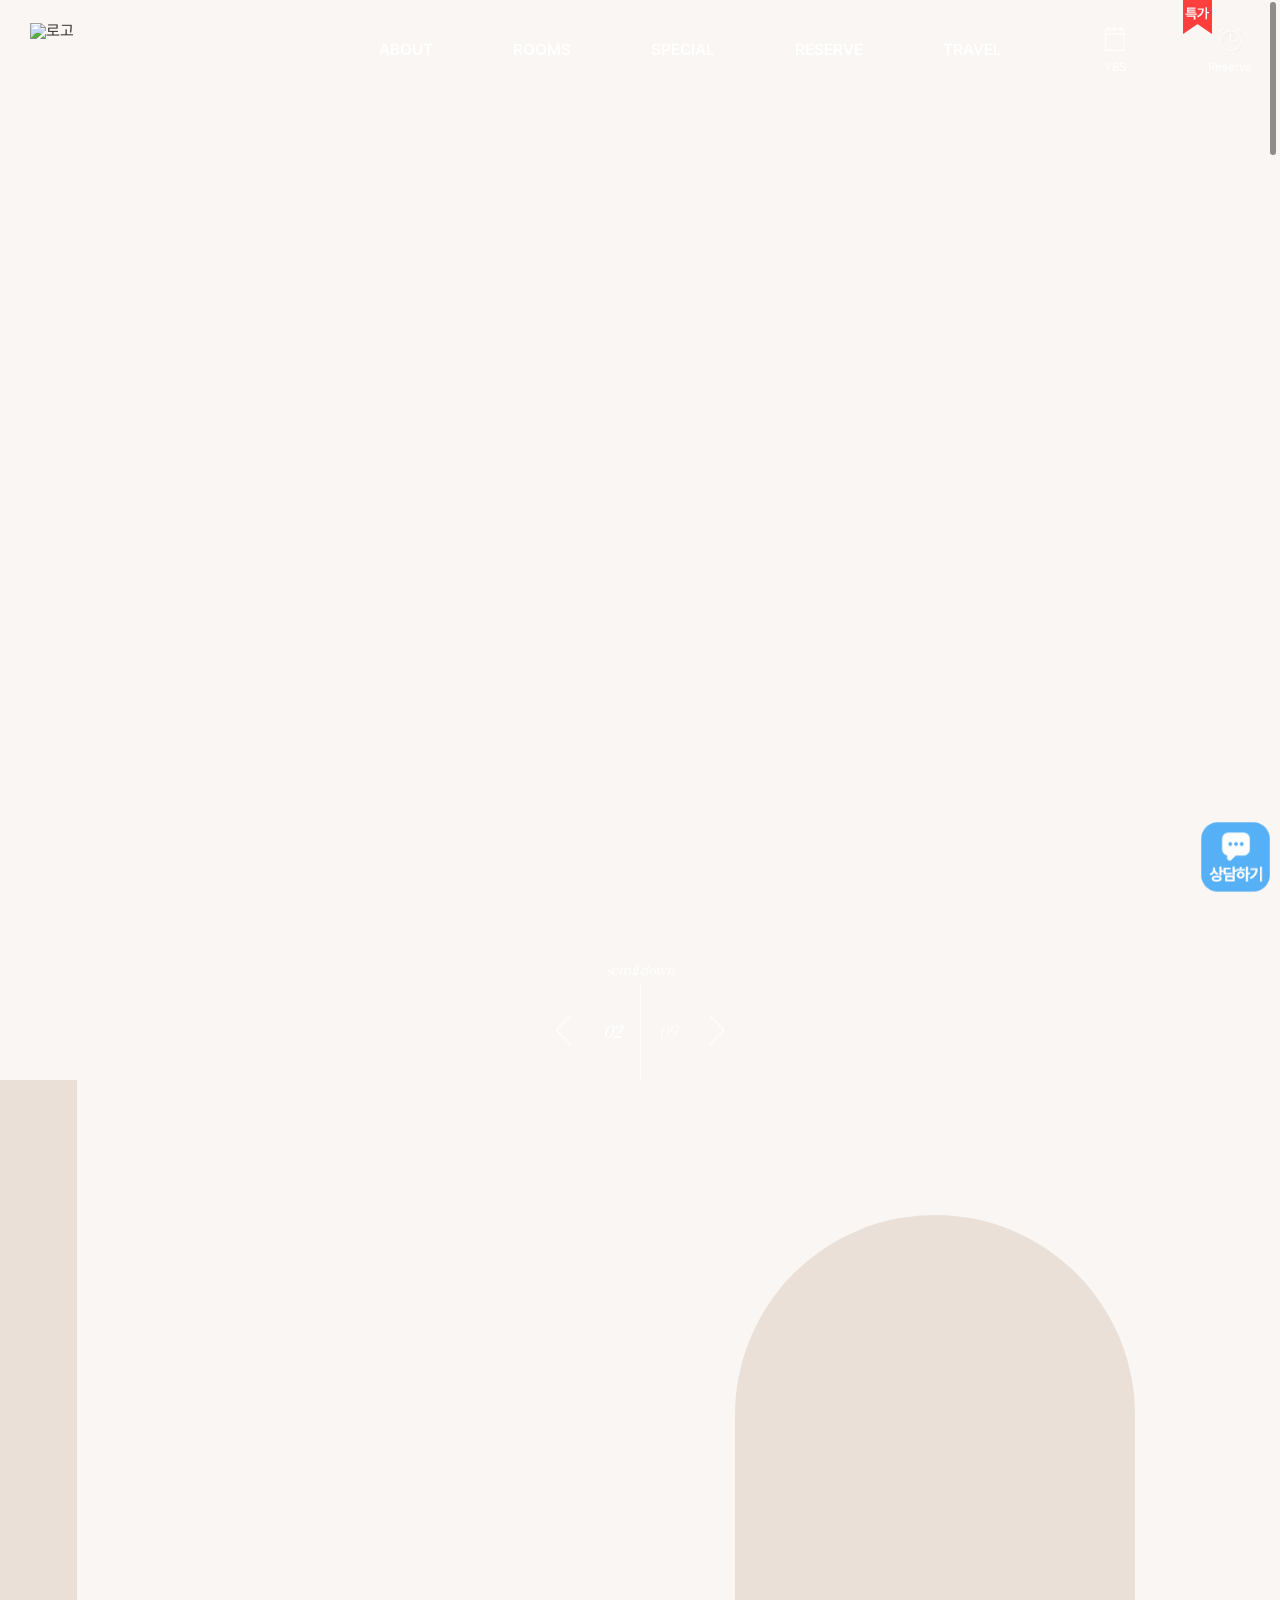
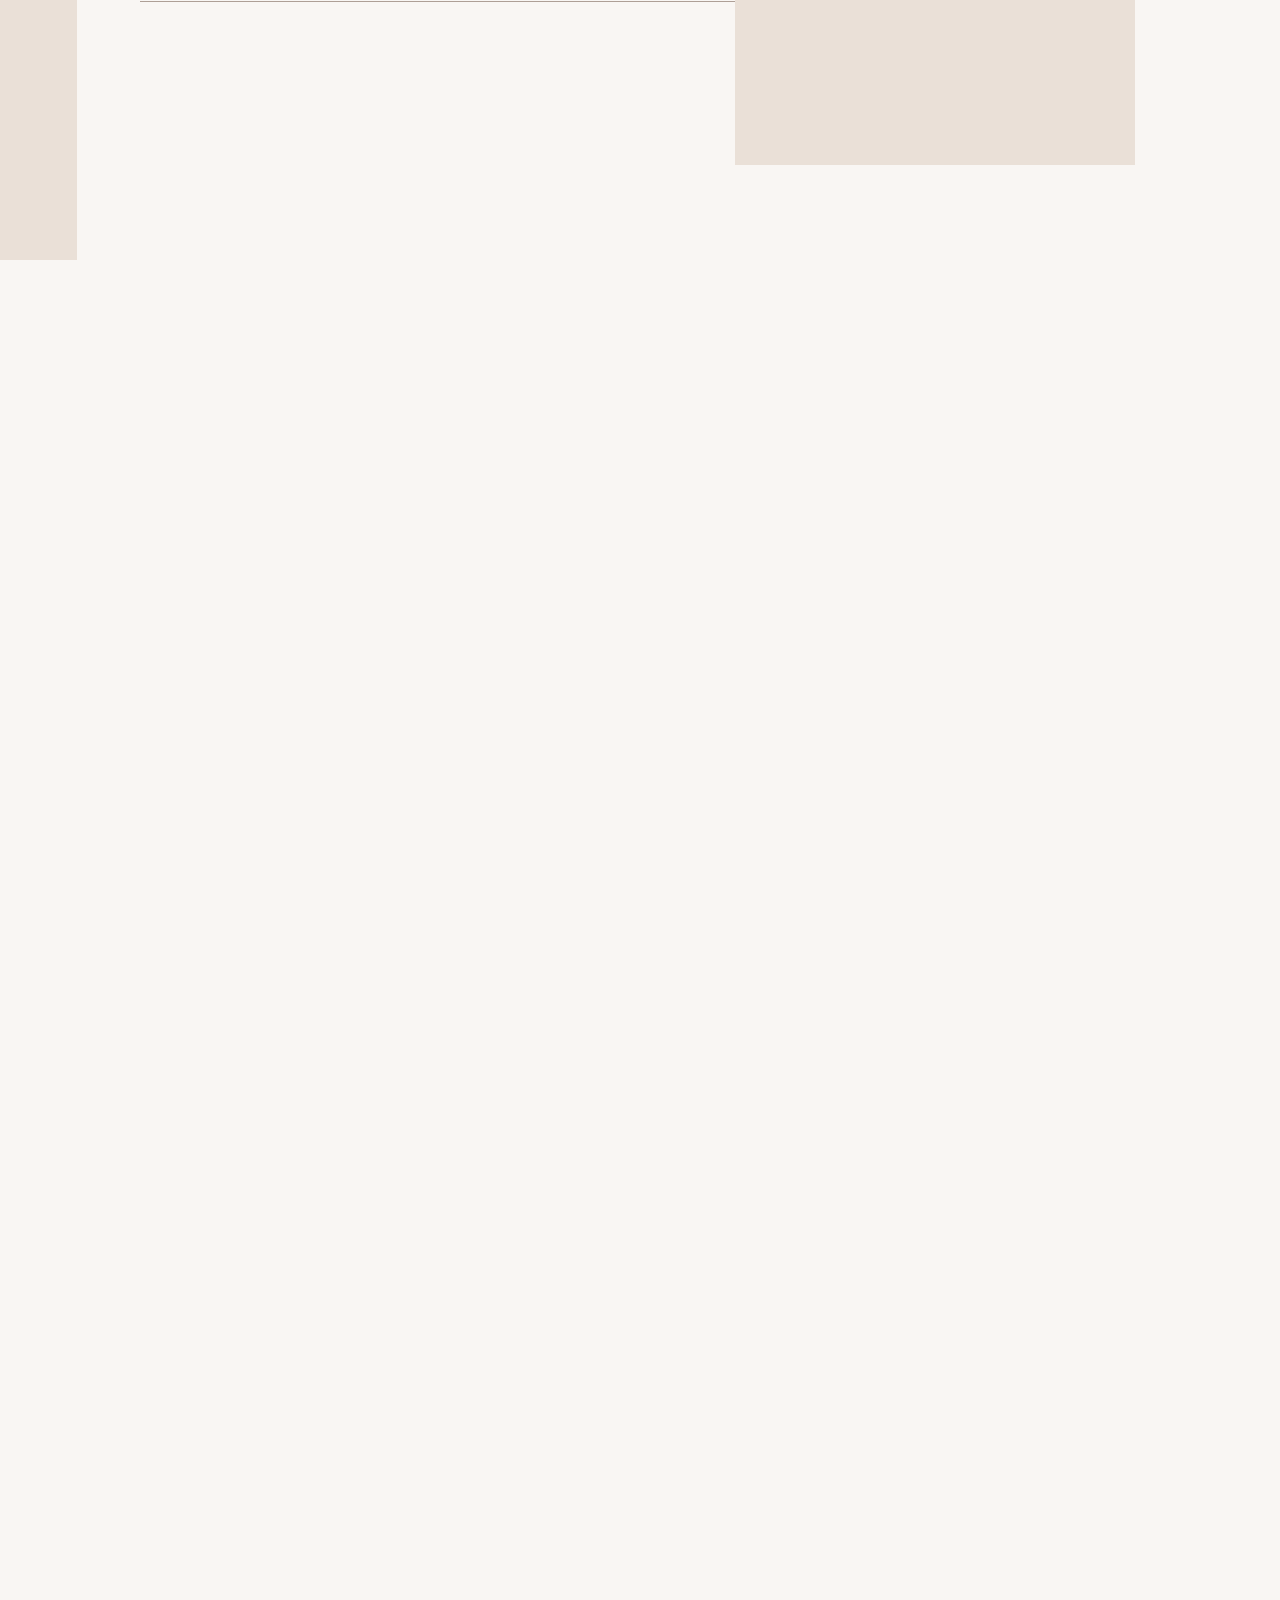
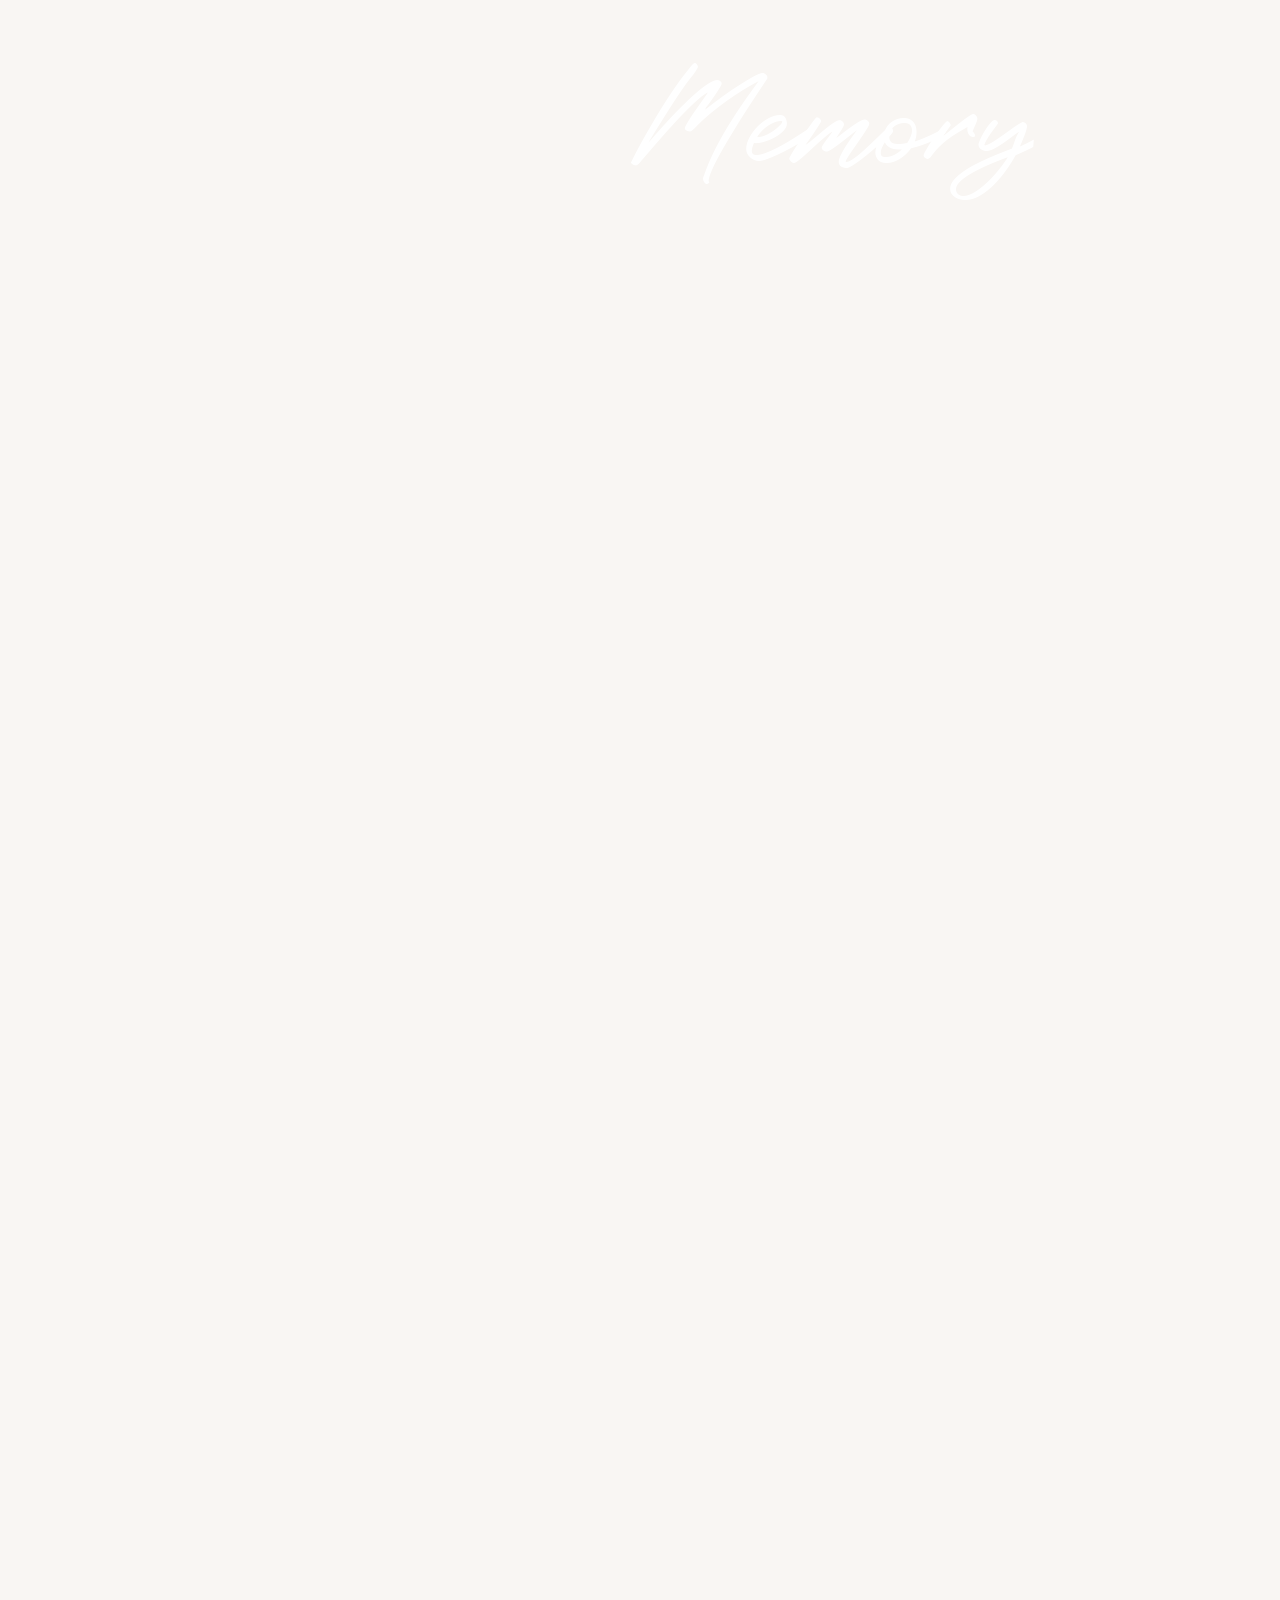
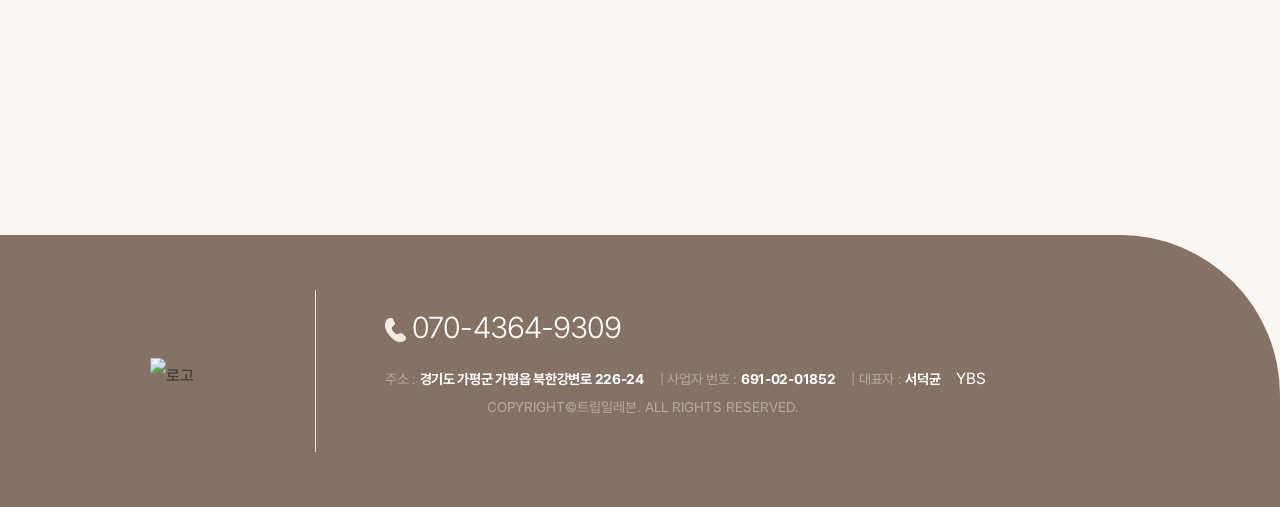
==== commit 5fb305af: "Update template code and site data" ====
--- a/index.html
+++ b/index.html
@@ -30,14 +30,14 @@
   <meta property="og:type" content="website" />
   <meta property="og:title" content="가평 남이섬 리알토 스파 펜션 - 홈" />
   <meta property="og:description" content="남이섬, 쁘띠프랑스 인근에 위치한 가평스파펜션 리알토입니다. 전객실 스파와 탁트인 리버뷰를 즐기며 사랑하는 사람들과 즐거운 추억 만들어가세요~" />
-  <meta property="og:image" content="https://bookingplay-media.s3.amazonaws.com/item_images/2026/07/30/Scq1AijzmUpg.jpg" />
+  <meta property="og:image" content="https://bookingplay-media.s3.amazonaws.com/item_images/2026/07/30/E4mQqCNFXlTK.jpg" />
   <meta property="og:url" content="https://rialtops.co.kr" />
 
   <!-- Twitter Card Meta Tags -->
   <meta name="twitter:card" content="summary_large_image" />
   <meta name="twitter:title" content="가평 남이섬 리알토 스파 펜션 - 홈" />
   <meta name="twitter:description" content="남이섬, 쁘띠프랑스 인근에 위치한 가평스파펜션 리알토입니다. 전객실 스파와 탁트인 리버뷰를 즐기며 사랑하는 사람들과 즐거운 추억 만들어가세요~" />
-  <meta name="twitter:image" content="https://bookingplay-media.s3.amazonaws.com/item_images/2026/07/30/Scq1AijzmUpg.jpg" />
+  <meta name="twitter:image" content="https://bookingplay-media.s3.amazonaws.com/item_images/2026/07/30/E4mQqCNFXlTK.jpg" />
   <meta name="naver-site-verification" content="72c190e7aea51878da9166373e88e40f009d7d64" />
   <meta name="google-site-verification" content="1sGJj1OYCgtGCyhEiURI9_snPRrZbBWyWyMY38LBjw4" />
 </head>
@@ -47,6 +47,10 @@
         <div class="scroll-wrap" id="doc" data-scroll-container="">
             <!-- s: container -->
             <div id="container">
+                <!--// signature_video : 영상 밴드(숙소에 따라 있고 없다) -->
+                <!-- data-* : data-index-signature | customFields.pages.index.sections[0].signature (mediaType==='video' 이면 videos[isSelected][0] 재생, 아니면 영역째 숨김) -->
+                <div class="vimeoWrap" data-index-signature style="display:none;"></div>
+                <!--// signature_video -->
                 <!--// main_visual -->
                 <div class="main_visual visual fadeDown" data-scroll="">
                     <div class="visual_box">
--- a/styles/style.css
+++ b/styles/style.css
@@ -58,9 +58,13 @@
 .header.on{border-bottom:1px solid rgba(255,255,255,0.2);background:rgb(from var(--color-secondary) r g b / 0.35);}
 .header .hd_inner {padding:0 0;width:calc(100% - 200px);margin:0 auto;box-sizing:border-box; height:100px;}
 .header .hd_inner:after {content:'';display:block;clear:both;}
-/* 로고 폭: 기본 140px, 모바일(≤680px) 100px — mapLogo가 인라인 width:var(--logo-w)로 참조 */
-:root{ --logo-w:140px; }
-@media only screen and (max-width:680px){ :root{ --logo-w:100px; } }
+/* 로고 최대 폭/높이 — mapLogo가 인라인 max-width/max-height로 참조 (비율 유지한 채 축소)
+   --logo-h는 각 구간의 헤더 배경(hd_inner) 높이 − .logo top 보다 작게 잡아 로고가 배경 밖으로 나가지 않게 함
+   기본: 헤더 100px / top 20px, ≤999px: 헤더 70px / top 14px */
+:root{ --logo-w:140px; --logo-h:60px; }
+@media only screen and (max-width:1280px){ :root{ --logo-h:50px; } }
+@media only screen and (max-width:999px){ :root{ --logo-h:45px; } }
+@media only screen and (max-width:680px){ :root{ --logo-w:100px; --logo-h:40px; } }
 .header .logo {color:#fff;text-align:center;z-index:999; position:absolute; left:40px; top:20px;}
 .header .logo a{display:block;height:70px;}
 .header .logo img {height:60px;}
@@ -76,13 +80,22 @@
 .header .hd_lnb ul,
 .header .hd_lnb ul .depth1 {display:inline-block;vertical-align:middle;}
 .header .hd_lnb ul .depth1 {font-size:18px;position:relative;}
-.header .hd_lnb ul .depth1 .depth1_a {line-height:6.25;display:block;padding:0 40px;transition:none;letter-spacing:0; text-transform:uppercase;}
+/* padding 60px: 대메뉴 폭(글자+120px)이 드롭다운 max-width 이상이 되게 해 인접 서브메뉴끼리 겹치지 않도록 */
+.header .hd_lnb ul .depth1 .depth1_a {line-height:6.25;display:block;padding:0 60px;transition:none;letter-spacing:0; text-transform:uppercase;}
 .header .hd_lnb ul .depth1 .depth1_a span{font-weight:600; color:#fff;letter-spacing:0}
-.header .hd_lnb ul .depth1 .depth_box {position:absolute;left:50%;top:calc(100% + 30px);width:100%;transform:translateX(-50%);z-index:91;text-align:center;max-height:0;overflow:hidden;opacity:0;transition:all .4s;}
-.header .hd_lnb ul .depth1 .depth_box.on {max-height:1000px;opacity:1;}
+/* width:auto + min-width:100% → 내용만큼만 넓어지고 최소 대메뉴 폭은 유지, max-width에서 말줄임 */
+.header .hd_lnb ul .depth1 .depth_box {position:absolute;left:50%;top:calc(100% + 30px);width:auto;min-width:100%;max-width:190px;transform:translateX(-50%);z-index:91;text-align:center;max-height:0;overflow:hidden;opacity:0;transition:max-height .4s, opacity .4s;}
+/* --lnb-box-h / --lnb-bg-h: 열린 서브메뉴 실제 높이(custom.js updateLnbBgHeight가 .header에 주입). roomtypes 개수에 따라 가변 */
+.header .hd_lnb ul .depth1 .depth_box.on {max-height:var(--lnb-box-h, 1000px);opacity:1;}
+/* 화면 높이를 넘길 만큼 항목이 많으면 드롭다운 내부 스크롤 */
+.header.is-lnb-scroll .hd_lnb ul .depth1 .depth_box.on {overflow-y:auto;overscroll-behavior:contain;scrollbar-width:thin;scrollbar-color:rgba(255,255,255,.5) transparent;}
+.header.is-lnb-scroll .hd_lnb ul .depth1 .depth_box.on::-webkit-scrollbar {width:4px;}
+.header.is-lnb-scroll .hd_lnb ul .depth1 .depth_box.on::-webkit-scrollbar-thumb {background:rgba(255,255,255,.5);border-radius:2px;}
+.header.is-lnb-scroll .hd_lnb ul .depth1 .depth_box.on::-webkit-scrollbar-track {background:transparent;}
 .header .hd_lnb ul .depth1 .depth_box li {font-size:14px;line-height:1;padding:7px 0;color:#333;}
 .header .hd_lnb ul .depth1 .depth_box li + li {margin-top:5px;}
-.header .hd_lnb ul .depth1 .depth_box li a {display:inline-block;font-size:inherit;color:inherit; line-height:1.5em; position:relative;font-size:16px;font-weight:300; color:#fff;letter-spacing:0}
+/* 긴 객실명은 한 줄 유지 + 말줄임(...) — 줄바꿈으로 드롭다운이 세로로 폭증하는 것 방지 (full 텍스트는 title 속성) */
+.header .hd_lnb ul .depth1 .depth_box li a {display:inline-block;max-width:100%;white-space:nowrap;overflow:hidden;text-overflow:ellipsis;vertical-align:middle;font-size:inherit;color:inherit; line-height:1.5em; position:relative;font-size:16px;font-weight:300; color:#fff;letter-spacing:0}
 
 .header .hd_lnb ul .depth1 .depth_box li a:after{width:0;left:50%; bottom:-1px; border-bottom:1px solid #fff; display:block; content:""; position:absolute;-webkit-transition:  width 0.4s ease-in-out;-moz-transition:  width 0.4s ease-in-out;-o-transition:  width 0.4s ease-in-out;transition: width 0.4s ease-in-out;-webkit-transform: translateX(-50%); -moz-transform: translateX(-50%);-ms-transform: translateX(-50%); -o-transform:  translateX(-50%);transform: translateX(-50%);}
 .header .hd_lnb ul .depth1 .depth_box li a:hover:after, .header .hd_lnb ul .depth1 .depth_box li.active a:after{width:100%;}
@@ -91,7 +104,7 @@
 .header .hd_lnb .hd_lnb01 {float:left;}
 .header .hd_lnb .hd_lnb02 {float:right;}
 .header .hd_lnb_bg{position:absolute;left:0;top:100%;right:0;background:rgb(from var(--color-secondary) r g b / 0.35);z-index:50;overflow:hidden;height: 0;box-sizing: border-box;height:0;transition:all .5s;}
-.header .hd_lnb_bg.on {height:500px;}
+.header .hd_lnb_bg.on {height:var(--lnb-bg-h, 500px);}
 
 
 /* .header.on{background:#fff;border-bottom-color:#efefef;}
@@ -129,7 +142,9 @@
     .header .logo{top:22px; left:30px}
     .header .logo a{display:block;height:50px;}
     .header .logo img {height:50px;}
-    .header .hd_lnb ul .depth1 .depth1_a{padding:0 30px;}
+    .header .hd_lnb ul .depth1 .depth1_a{padding:0 40px;}
+    /* 대메뉴 폭이 줄어드는 구간 — 드롭다운도 같이 좁혀 겹침 방지(긴 객실명은 말줄임) */
+    .header .hd_lnb ul .depth1 .depth_box{max-width:150px;}
 }
 @media only screen and (max-width:1100px) {
     .header .btn_ybs {right:9%;}
@@ -161,6 +176,51 @@
 }
 @media only screen and (max-width:480px) {
 
+}
+
+/* ======================================================
+header 네이버·인스타그램 (homepage.socialLinks.blog / .instagram 있을 때만 노출)
+- 마크업 기본 display:none → header-footer-mapper.mapSocialLinks 가 값 있을 때만 보인다.
+- 버튼 박스·아이콘은 원본 그대로: 네이버 = fisterrapension.kr .btn_naver (N 로고 30px),
+  인스타 = thebestpoolvilla.co.kr .btn_insta (34px, top:14%).
+- 가로 위치: 원본은 % 값이라 좁은 PC 폭에서 YBS 와 겹친다(피스테라 1480px 이하 실측).
+  YBS 의 right(5% / 6% / 9%) 에 px 를 더해 [인스타][네이버] | YBS | 예약 순으로 붙인다.
+  (네이버 중심 = YBS 왼쪽 경계선 + 30px, 인스타 중심 = 네이버 + 50px)
+- 메뉴(hd_lnb)는 가운데 정렬이라 버튼이 생기면 오른쪽 끝 메뉴(RESERVE/TRAVEL)와 겹친다.
+  매퍼가 루트에 찍는 data-social="on" 일 때만 메뉴를 왼쪽으로 민다(더베스트 ≤1100px 처리와 같은 취지).
+  1481px 이상은 여유가 있어 그대로 두고, 그 아래는 TRAVEL 까지 5개 메뉴가 한 줄을 유지하는 만큼만 민다.
+=========================================================*/
+/*naver*/
+.header .btn_naver {position:absolute;right:calc(5% + 80px); top:0; width:100px;height:100px;text-align:center;display:flex;align-items: center; justify-content: center;font-size:12px;line-height:1;padding:0 0 0 0;color:#fff;letter-spacing:0;}
+.header .btn_naver span {display:block;padding-top:34px;color:#fff; font-size:12px;}
+.header .btn_naver .under{display:block;}
+/*insta*/
+.header .btn_insta {position:absolute;right:calc(5% + 130px); top:14%; width:100px;height:100px;text-align:center;display:flex;align-items: center; justify-content: center;font-size:12px;line-height:1;padding:0 0 0 0;color:#fff;letter-spacing:0;z-index:90;}
+.header .btn_insta span{display:block;padding-top:34px;color:#fff; font-size:12px;}
+.header .btn_insta .under{display:block; height:36px}
+/* 원본 그대로 100x100 투명 상자를 쓰다 보니 네이버 상자가 인스타 아이콘 위를 덮어, 인스타를 눌러도 네이버로 갔다.
+   상자는 클릭을 통과시키고 아이콘(.under)만 클릭을 받게 한다 (링크 동작은 그대로 a 가 처리). */
+.header .btn_naver,.header .btn_insta{pointer-events:none;}
+.header .btn_naver .under,.header .btn_insta .under{pointer-events:auto;}
+
+@media only screen and (max-width:1480px) {
+    .header .btn_naver {right:calc(6% + 80px);}
+    .header .btn_insta {right:calc(6% + 130px);}
+    [data-social='on'] .header .hd_lnb {padding-left:0; padding-right:80px;}
+}
+@media only screen and (max-width:1280px) {
+    .header .btn_naver {right:calc(9% + 80px);}
+    .header .btn_insta {right:calc(9% + 130px);}
+    [data-social='on'] .header .hd_lnb {padding-left:0; padding-right:140px;}
+}
+@media only screen and (max-width:999px) {
+    /* 모바일: 예약·YBS 는 숨고 메뉴(right:20px) 왼쪽에 [인스타][네이버] — 네이버는 피스테라 값 그대로 */
+    .header .btn_naver {right:5%;top:-17%;}
+    .header .btn_insta {right:calc(5% + 46px);top:2px;}
+}
+@media only screen and (max-width:480px) {
+    .header .btn_naver {right:10%;}
+    .header .btn_insta {right:calc(10% + 46px);}
 }
 
 
@@ -228,6 +288,12 @@
 
 
 
+
+/* ======================================================
+signature video (히어로 위 영상 밴드, 영상 있는 숙소만 노출)
+=========================================================*/
+.vimeoWrap {position:relative;width:100%;font-size:0;line-height:0;overflow:hidden;background:#000;}
+.vimeoWrap .signature-video {display:block;width:100%;height:auto;object-fit:cover;}
 
 /* ======================================================
 visual
@@ -490,7 +556,7 @@
 .main_room{padding:150px 0 150px 0;}
 .main_room .tits{text-align:center;}
 .main_room .tits h3{font-family:'Montserrat'; color:var(--color-secondary); font-weight:500; line-height:1.1em; font-size:45px;animation-delay:0.2s;}
-.main_room .tits p{font-size:35px; font-weight:400 ;color:var(--color-primary);font-family: var(--font-en-main); line-height:1.1em; text-indent:15px; margin-top:-19px;animation-delay:0.3s;}
+.main_room .tits p{font-size:35px; font-weight:400 ;color:#ffa81a;font-family: var(--font-en-main); line-height:1.1em; text-indent:15px; margin-top:-19px;animation-delay:0.3s;}
 
 .main_room .cont{max-width:1056px; margin:0 auto; margin-top:40px;padding:0 80px; position:Relative;animation-delay:0.4s;}
 .main_room .cont .room{width:calc(100% + 34px); margin-left:-17px; overflow:hidden; box-sizing:border-box ; padding:0 17px;}
@@ -524,8 +590,10 @@
 .main_room .cont.room-static .room .swiper-container{overflow:hidden;}
 .main_room .cont .room.is-static .swiper-wrapper{display:flex; flex-wrap:wrap; justify-content:center; gap:34px; transform:none !important;}
 .main_room .cont .room.is-static .swiper-slide{width:calc(50% - 17px); max-width:511px; flex:0 0 auto; height:auto;}
-.main_room .cont .room.is-static .c01 .img,
-.main_room .cont .room.is-static .c01:nth-child(even) .img{height:auto; aspect-ratio:1 / 1;}
+.main_room .cont .room.is-static:not(.is-single) .c01 .img,
+.main_room .cont .room.is-static:not(.is-single) .c01:nth-child(even) .img{height:auto; aspect-ratio:1 / 1;}
+/* 객실 1개: 가로 꽉 찬 카드 1장, 이미지 높이는 기본 .c01 .img 높이(500/460/420/380/320) 그대로 */
+.main_room .cont .room.is-static.is-single .swiper-slide{width:100%; max-width:none;}
 
 @media only screen and (max-width:1480px) {
 
@@ -895,8 +963,10 @@
 .footer_wrap {padding:55px 0;position:relative; border-radius:0 160px 0 0}
 
 .ft_box{position:relative; padding-left:350px; padding-top:25px; min-height:162px; box-sizing:border-box;}
-.ft_box:before{border-left:1px solid var(--color-primary); height:162px; left:280px; top:0; position:absolute; display:block ;content:""}
-
+.ft_box:before{border-left:1px solid var(--color-primary); height:100%; left:280px; top:0; position:absolute; display:block ;content:""}
+
+/* 푸터 로고는 헤더 배경 높이 제약이 없으므로 폭(--logo-w) 기준만 적용 */
+.ft_logo{ --logo-h:none; }
 .ft_logo{position:Absolute; left:20px;top:50%; width:234px; text-align:center; -webkit-transform: translateY(-50%); -moz-transform: translateY(-50%);-ms-transform: translateY(-50%); -o-transform:  translateY(-50%);transform: translateY(-50%);}
 .ft_logo .btxt{font-family: var(--font-ko-main);font-size:30px; font-weight:400; color:#fff; letter-spacing:0.01em;line-height:1.2em;}
 .ft_logo .stxt{font-size:15px; font-weight:400; color:#fff; line-height:1.2em; margin-top:10px;}
@@ -904,6 +974,10 @@
 .ft_tel{}
 .ft_tel a,
 .ft_tel a span{font-size:30px; font-weight:300; color:rgb(from var(--color-primary) r g b / 0.7); letter-spacing:0.01em; line-height:25px; display:inline-block;vertical-align:top; /*padding-left:30px;*/ letter-spacing:-0.03em;}
+
+/* 전화번호가 여러 개일 때: PC 는 · 로 구분해 한 줄, 아이콘은 첫 번호 앞에만 */
+.ft_tel a ~ a img{display:none}
+.ft_tel_sep{display:inline-block;vertical-align:top;margin:0 10px;font-size:30px;font-weight:300;line-height:25px;color:rgb(from var(--color-primary) r g b / 0.4)}
 
 .ft_info{margin-top:27px;}
 .ft_info a {color:rgb(from var(--color-primary) r g b / 0.5);}
@@ -931,7 +1005,7 @@
 @media only screen and (max-width:1250px) {
     .footer_wrap {border-radius:0 130px 0 0}
     .ft_box{padding-left:300px; padding-top:20px; min-height:140px;}
-    .ft_box:before{left:240px; height:140px;}
+    .ft_box:before{left:240px; height:100%;}
 
     .ft_logo{width:220px; left:10px;}
     .ft_logo .btxt{font-size:26px;}
@@ -939,6 +1013,7 @@
 
     .ft_tel a,
     .ft_tel a span{font-size:26px; background-size:18px auto !important;}
+    .ft_tel_sep{font-size:26px}
 
     .ft_info{margin-top:25px;}
     .ft_info li {font-size:13px;}
@@ -956,6 +1031,13 @@
 
     .ft_box{padding-left:0; padding-top:20px; min-height:auto;text-align:center;}
     .ft_box:before{display:none;}
+
+    /* 전화번호: 한 줄에 하나씩 (아이콘은 PC 와 동일하게 첫 번호 앞에만) */
+    .ft_tel a{display:block}
+    .ft_tel_sep{display:none}
+    .ft_tel.multi a,
+    .ft_tel.multi a span{font-size:22px}
+    .ft_tel.multi a ~ a{margin-top:12px}
 
     .ft_logo{width:220px; left:auto; position:relative; top:auto; display:inline-block;vertical-align:top;}
     .ft_logo .btxt{font-size:24px;}
@@ -1650,28 +1732,10 @@
 }
 /*@media only screen and (max-width:480px){
 .top-btn{width:30px;height:30px;}
-}*/
-
-/* 모바일 우측하단 플로팅 예약 버튼 (PC 숨김, ≤999px 노출) */
-.btn_reserve_fixed{display:none;}
+}
 @media only screen and (max-width:999px){
-    .btn_reserve_fixed{
-        display:flex; align-items:center; justify-content:center; text-align:center;
-        position:fixed; right:20px; bottom:20px; z-index:6000;
-        width:62px; height:62px; border-radius:50%;
-        background:var(--color-secondary);
-        box-shadow:0 4px 14px rgba(0,0,0,0.22);
-        box-sizing:border-box;
-    }
-    .btn_reserve_fixed span{
-        display:block; color:#fff; font-family:'Montserrat'; font-weight:500;
-        font-size:11px; letter-spacing:0; line-height:1; padding-top:22px;
-        background:url(../images/bt_reserve.png) no-repeat top center; background-size:18px auto;
-    }
 }
 @media only screen and (max-width:480px){
-    .btn_reserve_fixed{right:15px; bottom:15px; width:56px; height:56px;}
-    .btn_reserve_fixed span{font-size:10px; padding-top:20px; background-size:16px auto;}
 }
 
 
@@ -1917,12 +1981,13 @@
 .pre-wrap .vimg:before{width:30px;height:40px; left:50%;margin-left:-15px; top:-20px; background:rgb(from var(--color-primary) r g b / 0.3); display:block; content:"";position:Absolute;}
 .pre-wrap .vimg:after{width:0;height:40px; left:50%;margin-left:-1px; top:-20px; border-left:1px solid rgb(from var(--color-secondary) r g b / 0.65); display:block; content:"";position:Absolute;}
 
-.pre-wrap .vimg .img {margin-top: 85px;height: 600px;background-size: cover !important;animation-delay: 0.6s;}
+.pre-wrap .vimg .img {margin-top: 85px;animation-delay: 0.6s;}
+.pre-wrap .vimg .img img {display:block;width:100%;height:auto;}
 
 @media only screen and (max-width:1250px) {
     .pre-wrap .vimg{margin-top:80px;}
     .pre-wrap .vimg .stit{margin-top:25px;font-size:14px;}
-    .pre-wrap .vimg .img{margin-top:60px; height:500px;}
+    .pre-wrap .vimg .img{margin-top:60px;}
 }
 @media only screen and (max-width:1100px) {
 
@@ -1931,17 +1996,16 @@
 
     .pre-wrap .vimg:after{height:30px; top:-15px;}
     .pre-wrap .vimg .stit{margin-top:20px;font-size:13px;}
-    .pre-wrap .vimg .img{margin-top:40px; height:400px;}
+    .pre-wrap .vimg .img{margin-top:40px;}
 }
 @media only screen and (max-width:680px) {
     .pre-wrap .vimg{margin-top:60px;}
     .pre-wrap .vimg .stit{margin-top:15px;font-size:12px;}
-    .pre-wrap .vimg .img{margin-top:25px; height:300px;}
+    .pre-wrap .vimg .img{margin-top:25px;}
 
 }
 @media only screen and (max-width:480px) {
     .pre-wrap .vimg .stit{margin-top:10px;font-size:11px;}
-    .pre-wrap .vimg .img{ height:200px;}
 }
 
 
@@ -2089,61 +2153,61 @@
 .ft_btn_reserve.on {position:fixed; bottom:27px; right:7px; z-index:999;}
 .ft_btn_reserve.on > a > img {width:75px; height:75px}
 
-
-
-
-
-
-
-
-
-
-
-
-
-
-
-
-
-
-
-
-
-
-
-
-
-
-
-
-
-
-
-
-
-
-
-
-
-
-
-
-
-
-
-
-
-
-
-
-
-
-
-
-
-
-
-
-
-
-
+/* 예약하기 — 모바일 전용(`for_m`). 위치·크기는 전 템플릿 공통 규격이다. */
+.ft_btn_reserve.on {
+  position: fixed;
+  bottom: 80px;
+  right: 7px;
+  z-index: 999;
+}
+
+.ft_btn_reserve.on > a > img {
+  width: 75px;
+  height: 75px;
+}
+
+/* ============================================================
+   우측 하단 플로팅 버튼 — 상담하기 + 예약하기
+   ============================================================ */
+
+/* 예약하기(bottom:80px) 아래에 깔린다.
+   ⚠️ 노출 여부는 매퍼가 정한다 — 총판A(`partnerType === 'distributor_a'`)이고
+      `tripPropertyId` 가 있을 때만 뜬다. PC·모바일 모두 해당한다. */
+#talk_custom_button {
+  position: fixed;
+  right: 7px;
+  bottom: 6px;
+  cursor: pointer;
+  z-index: 999;
+}
+
+#talk_custom_button img {
+  width: 75px;
+  height: 75px;
+  display: block;
+}
+
+/* ⚠️ 상담하기가 빠지면(총판B / 판매대행 / tripPropertyId 없음) 예약하기 아래가
+   빈 채로 떠 있게 된다. 매퍼가 루트에 찍는 `data-consult` 로 바닥에 붙인다.
+   예약하기 자체는 파트너 타입과 무관하게 `.for_m` 미디어쿼리로만 갈린다. */
+[data-consult='off'] .ft_btn_reserve.on {
+  bottom: 6px;
+}
+
+/* room_floorplan — 객실 평면도 (이미지 한 장만, 제목 없음)
+   ⚠️ 기본값이 `display:none` 이다 — 매퍼가 이미지를 찾았을 때만 풀어준다. */
+.room_floorplan {
+  padding: 90px 20px;
+  text-align: center;
+}
+.room_floorplan img {
+  display: inline-block;
+  max-width: 1440px;
+  width: 100%;
+  height: auto;
+}
+@media (max-width: 1024px) {
+  .room_floorplan {
+    padding: 50px 20px;
+  }
+}
--- a/styles/popup.css
+++ b/styles/popup.css
@@ -36,8 +36,10 @@
 /* Content box (fourseason .mh_layer_popup: 흰 배경 / 10px 패딩 / 얇은 보더 / 라운드·그림자 없음) */
 .popup-content {
     position: relative;
-    width: 350px;
-    max-width: 90vw;
+    /* 폭 고정 없음 → 이미지 원본 비율대로 늘어남 (잘림 방지) */
+    width: auto;
+    min-width: 300px;
+    max-width: min(90vw, 380px);
     max-height: 90vh;
     background: #fff;
     padding: 10px;
@@ -61,31 +63,44 @@
     color: inherit;
 }
 
+/* 이미지 래퍼 (텍스트 오버레이 기준점) */
+.popup-image-wrap {
+    position: relative;
+    display: block;
+    width: 100%;
+    text-align: center;
+}
+
+/* <img> 로 렌더링 → 원본 비율 유지, 잘리지 않음 */
 .popup-image {
-    width: 100%;
-    aspect-ratio: 3 / 4;
-    background-size: cover;
-    background-position: center;
-    background-repeat: no-repeat;
+    display: block;
+    width: auto;
+    height: auto;
+    max-width: 100%;
+    /* 세로로 긴 이미지도 화면 안에 다 들어오도록 (푸터/패딩 여유 제외) */
+    max-height: calc(90vh - 80px);
+    margin: 0 auto;
     border: 1px solid #e9e9e9;
-    display: flex;
-    flex-direction: column;
-    justify-content: center;
-    align-items: center;
-    position: relative;
+    box-sizing: border-box;
+    object-fit: contain;
 }
 
 /* 텍스트 오버레이 (있을 때만) */
 .popup-text-content {
-    position: relative;
+    position: absolute;
+    top: 0;
+    left: 0;
+    right: 0;
+    bottom: 0;
     z-index: 1;
     padding: 24px;
     text-align: center;
     display: flex;
     flex-direction: column;
+    justify-content: center;
     align-items: flex-start;
-    width: 100%;
-    height: 100%;
+    box-sizing: border-box;
+    pointer-events: none;
 }
 
 .popup-title {
@@ -186,7 +201,6 @@
 .popup-slides {
     position: relative;
     width: 100%;
-    aspect-ratio: 3 / 4;
     overflow: hidden;
     border: 1px solid #e9e9e9;
 }
@@ -211,8 +225,8 @@
 
 .popup-slide .popup-image {
     width: 100%;
-    height: 100%;
-    aspect-ratio: unset;
+    height: auto;
+    max-height: none;
     border: none;
 }
 
@@ -278,14 +292,13 @@
 /* ===== Responsive (fourseason: 작은 화면에서 중앙 정렬, 폭 확대) ===== */
 @media (max-width: 860px) {
     .popup-content {
-        width: 350px;
         max-width: 90%;
     }
 }
 
 @media (max-width: 479px) {
     .popup-content {
-        width: 100%;
+        min-width: 0;
         max-width: 92%;
     }
 
